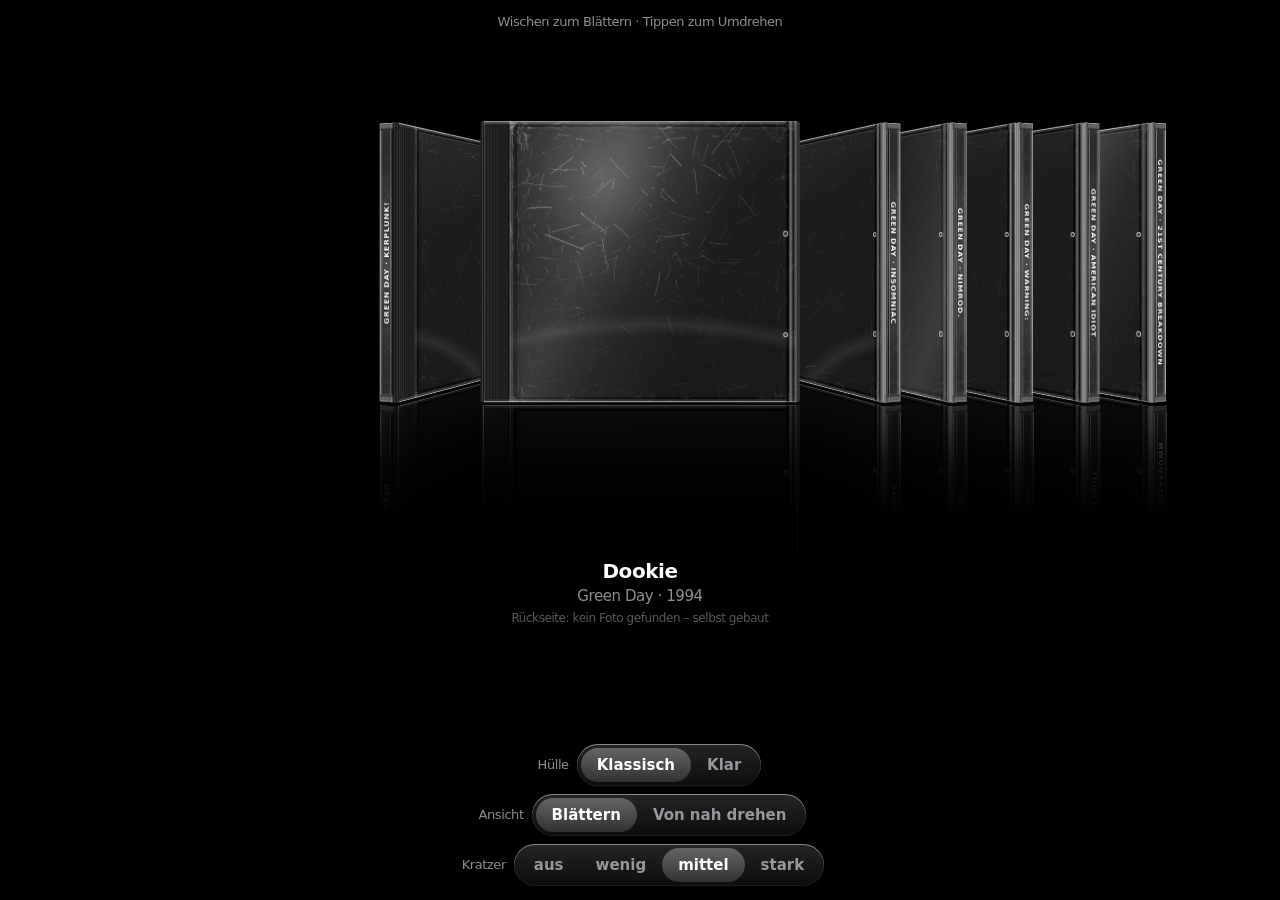
==== test/huelle.html @ dc13cc6c "Test: klare Hülle mit echter Einleger-Innenseite, Umschalter Klassisch/Klar" ====
<!doctype html>
<html lang="de">
<head>
<meta charset="utf-8">
<meta name="viewport" content="width=device-width, initial-scale=1, viewport-fit=cover">
<title>Test: CD-Hülle</title>
<!-- Test zum Ausprobieren: klassische Jewel Case möglichst nah am Original –
     geschlossener 3D-Körper (keine Lücken an den Kanten), Öffnungs-Schlitz, abgerundete Kanten, Scharnier,
     Halte-Nasen, matter geriffelter Rand, Mikrokratzer, Abrieb, Fingerabdruck, wandernder Lichtreflex,
     echte Rückseite mit Titelliste, Rücken aus dem linken Cover-Streifen, Spiegelung inkl. Rücken.
     Gehört nicht zur App, nur zum Anschauen auf dem iPhone. -->
<style>
  :root { color-scheme: dark; --safe-top: env(safe-area-inset-top, 0px); --safe-bottom: env(safe-area-inset-bottom, 0px); }
  * { box-sizing: border-box; -webkit-tap-highlight-color: transparent; }
  html, body { margin: 0; height: 100%; background: #000; color: #fff; overflow: hidden;
    font: 17px/1.3 -apple-system, BlinkMacSystemFont, "SF Pro Text", "Segoe UI", system-ui, sans-serif; letter-spacing: -0.43px; }
  .top { position: absolute; left: 0; right: 0; top: calc(var(--safe-top) + 14px); text-align: center; font-size: 13px; color: rgba(235,235,245,.6); }
  .stage { position: absolute; left: 0; right: 0; top: calc(var(--safe-top) + 50px); height: 56vh;
    perspective: 820px; perspective-origin: 50% 40%; touch-action: none; user-select: none; -webkit-user-select: none; overflow: hidden; }
  .item { position: absolute; left: 50%; top: 42%; width: 0; height: 0; transform-style: preserve-3d; }
  .info { position: absolute; left: 0; right: 0; top: calc(var(--safe-top) + 50px + 56vh + 4px); text-align: center; }
  .info b { display: block; font-size: 20px; font-weight: 600; letter-spacing: -.45px; }
  .info span { font-size: 15px; color: rgba(235,235,245,.6); }
  .info small { display: block; margin-top: 4px; font-size: 12px; color: rgba(235,235,245,.38); }
  .opts { position: absolute; left: 0; right: 0; bottom: calc(var(--safe-bottom) + 14px); display: flex; flex-direction: column; align-items: center; gap: 8px; }
  .row { display: flex; align-items: center; gap: 8px; }
  .row small { width: 50px; text-align: right; font-size: 13px; color: rgba(235,235,245,.6); }
  .seg { display: inline-flex; padding: 4px; border-radius: 999px; background: linear-gradient(180deg, rgba(255,255,255,.14), rgba(255,255,255,.05)); box-shadow: inset 0 1px .5px rgba(255,255,255,.42), inset 0 0 0 .5px rgba(255,255,255,.12); }
  .seg button { border: 0; background: none; color: rgba(235,235,245,.6); font: 600 15px -apple-system, system-ui, sans-serif; padding: 8px 16px; border-radius: 999px; }
  .seg button.on { background: linear-gradient(180deg, rgba(255,255,255,.3), rgba(255,255,255,.14)); color: #fff; }

  /* ============ Jewel Case – Maße wie im Original: 142 × 125 × 10,4 mm ============ */
  /* --b: Rundung der senkrechten Kanten, --e: Überlappung der Flächen (damit an den Kanten nichts durchscheint) */
  .jc { --s: 200px; --w: calc(var(--s) * 1.136); --t: calc(var(--s) * 0.083); --b: calc(var(--t) * 0.14); --e: .75px;
    position: absolute; width: var(--w); height: var(--s); left: calc(var(--w) / -2); top: calc(var(--s) / -2);
    transform-style: preserve-3d; transition: transform .7s cubic-bezier(.3,1.2,.4,1); }
  .item.flipped .jc { transform: rotateY(180deg) scale(1.3); }
  .stage.inspect .item.flipped .jc { transform: rotateY(180deg); }
  .face { position: absolute; top: 0; height: 100%; -webkit-backface-visibility: hidden; backface-visibility: hidden; }
  /* undurchsichtiger Kern in der Mitte: fängt jeden Blick durch Kanten ab */
  .core { position: absolute; left: 1px; top: 1px; width: calc(100% - 2px); height: calc(100% - 2px); background: #0a0a0b; }
  .front, .back { left: calc(var(--b) - var(--e)); width: calc(100% - 2 * var(--b) + 2 * var(--e)); }
  .front { transform: translateZ(calc(var(--t) / 2)); }
  .back { transform: rotateY(180deg) translateZ(calc(var(--t) / 2)); }
  /* gerundete Kanten als schmale Schrägflächen */
  .bev { width: calc(var(--b) * 1.4142 + 2 * var(--e)); }
  .bev.fl, .bev.bl { left: calc(var(--b) * -0.2071 - var(--e)); }
  .bev.fr, .bev.br { left: calc(100% - var(--b) * 1.2071 - var(--e)); }
  .bev.fl { transform: translateZ(calc((var(--t) - var(--b)) / 2)) rotateY(-45deg); background: linear-gradient(90deg, #19191b, #222225 55%, #1c1c1e); }
  .bev.bl { transform: translateZ(calc((var(--b) - var(--t)) / 2)) rotateY(-135deg);
    background: linear-gradient(90deg, rgba(255,255,255,.16), rgba(255,255,255,.32) 50%, rgba(255,255,255,.12)), #232327; }
  .bev.fr { transform: translateZ(calc((var(--t) - var(--b)) / 2)) rotateY(45deg);
    background: linear-gradient(90deg, rgba(255,255,255,.24), rgba(255,255,255,var(--bvr, .2)) 45%, rgba(255,255,255,.1)), #1d1d21; }
  .bev.br { transform: translateZ(calc((var(--b) - var(--t)) / 2)) rotateY(135deg);
    background: linear-gradient(90deg, rgba(255,255,255,.12), rgba(255,255,255,.32) 50%, rgba(255,255,255,.16)), #232327; }
  .side-l, .side-r { width: calc(var(--t) - 2 * var(--b) + 2 * var(--e)); }
  .side-l { left: calc((var(--t) - 2 * var(--b)) / -2 - var(--e)); transform: rotateY(-90deg); }
  .side-r { left: calc(100% - (var(--t) - 2 * var(--b)) / 2 - var(--e)); transform: rotateY(90deg); }
  .face.top-f, .face.bot-f { left: 0; width: 100%; height: var(--t);
    clip-path: polygon(var(--b) 0, calc(100% - var(--b)) 0, 100% var(--b), 100% calc(100% - var(--b)), calc(100% - var(--b)) 100%, var(--b) 100%, 0 calc(100% - var(--b)), 0 var(--b)); }
  .face.top-f { top: calc(var(--t) / -2); transform: rotateX(90deg); }
  .face.bot-f { top: calc(var(--s) - var(--t) / 2); transform: rotateX(-90deg); }
  /* Ober-/Unterkante (nach Foto): glatte klare Streifen von Deckel und Boden, dazwischen geriffelt,
     zwei rechteckige Aussparungen und der runde Scharnier-Zapfen an der Scharnier-Seite */
  .top-f, .bot-f { background: #1b1b1f; overflow: hidden; }
  .eb { position: absolute; left: 0; right: 0; height: 18%; background: linear-gradient(180deg, rgba(255,255,255,.45) 0 1px, rgba(255,255,255,.18) 1px, rgba(255,255,255,.1)), #2a2a2f; }
  .top-f .eb.k, .bot-f .eb.f { top: 0; }
  .top-f .eb.f, .bot-f .eb.k { bottom: 0; transform: scaleY(-1); }
  .ribz { position: absolute; left: 0; right: 0; top: 18%; bottom: 18%;
    background: repeating-linear-gradient(90deg, rgba(255,255,255,.24) 0 1px, rgba(255,255,255,.06) 1px 2px, rgba(0,0,0,0) 2px 3px), #222226; }
  .notch { position: absolute; top: 24%; height: 32%; background: repeating-linear-gradient(180deg, rgba(255,255,255,.3) 0 1px, rgba(0,0,0,.45) 1px 3px), #141417;
    box-shadow: inset 0 0 0 .5px rgba(255,255,255,.3); }
  .notch.n1 { left: 14%; width: 7%; } .notch.n2 { left: 73%; width: 6%; }
  .pivot { position: absolute; left: 3%; width: 9%; top: 18%; height: 64%; border-radius: 0 0 50% 50% / 0 0 100% 100%;
    background: repeating-linear-gradient(180deg, rgba(255,255,255,.26) 0 1px, rgba(0,0,0,.4) 1px 3px), #131316; }
  .bot-f .notch { top: auto; bottom: 24%; }
  .bot-f .pivot { top: auto; bottom: 18%; border-radius: 50% 50% 0 0 / 100% 100% 0 0; }

  /* ---------- Vorderseite: klarer Deckel über schwarzem Träger ---------- */
  .lid { position: absolute; inset: 0; overflow: hidden; border-radius: 1px; background: #0b0b0c; }
  .tray { position: absolute; inset: 0; background: radial-gradient(120% 90% at 30% 20%, #19191b, #0a0a0b 70%); }
  /* geriffelter schwarzer Rand am Scharnier: matt, spiegelt nicht, keine Kratzer */
  .ribs { position: absolute; left: .6%; top: 1.2%; bottom: 1.2%; width: 7.8%; border-radius: calc(var(--s) * .008);
    background: repeating-linear-gradient(90deg, rgba(255,255,255,.05) 0 1px, rgba(0,0,0,.12) 1px 2px, rgba(0,0,0,0) 2px 3px),
      linear-gradient(90deg, #232326, #1b1b1d 60%, #1f1f22);
    box-shadow: inset -1px 0 0 rgba(0,0,0,.65); }
  /* Booklet: Papier, nie ganz gerade eingelegt und nie ganz flach */
  .booklet { position: absolute; top: 2%; bottom: 2%; right: 3.6%; aspect-ratio: 1; background: #1c1c1e center/cover no-repeat;
    box-shadow: 0 0 0 .5px rgba(0,0,0,.7), 0 1px 3px rgba(0,0,0,.7);
    transform: translate(var(--ox, 0), var(--oy, 0)) rotate(var(--rot, 0deg)); }
  .booklet::after { content: ""; position: absolute; inset: 0;
    background: linear-gradient(165deg, rgba(255,255,255,.06), rgba(255,255,255,0) 35%, rgba(0,0,0,.05) 70%, rgba(0,0,0,.13)),
      linear-gradient(90deg, rgba(0,0,0,.22), rgba(0,0,0,0) 2.5%);
    box-shadow: inset 0 1px 0 rgba(255,255,255,.12); }
  /* Ränder des Deckels (nach Foto): dicke, klare Kante mit Glanz- und Brechungslinien */
  .rim-t, .rim-b { position: absolute; left: 0; right: 0; height: 2%; }
  .rim-t { top: 0; background: linear-gradient(180deg, rgba(255,255,255,.5) 0 1px, rgba(255,255,255,.14) 1px, rgba(255,255,255,.22) 40%, rgba(0,0,0,.6) 72%, rgba(255,255,255,.1) 86%, rgba(255,255,255,0)); }
  .rim-b { bottom: 0; background: linear-gradient(0deg, rgba(255,255,255,.5) 0 1px, rgba(255,255,255,.14) 1px, rgba(255,255,255,.22) 40%, rgba(0,0,0,.6) 72%, rgba(255,255,255,.1) 86%, rgba(255,255,255,0)); }
  .rim-l { position: absolute; left: 0; top: 0; bottom: 0; width: .6%; background: linear-gradient(90deg, rgba(255,255,255,.45), rgba(255,255,255,.1)); }
  /* rechte Deckelkante: Schatten neben dem Booklet, runder Glanz-Wulst, feine dunkle Linie, klarer Außenrand */
  .rim-r { position: absolute; right: 0; top: 0; bottom: 0; width: 3.6%;
    background: linear-gradient(90deg, rgba(0,0,0,var(--tdark, .85)) 0 22%, rgba(255,255,255,.08) 22%, rgba(255,255,255,var(--lip, .35)) 42%, rgba(255,255,255,.1) 60%,
      rgba(0,0,0,.75) 60% 70%, rgba(255,255,255,.12) 70%, rgba(255,255,255,.42) 100%), #121214; }
  /* Stufe im Deckel zwischen geriffeltem Rand und Booklet */
  .step { position: absolute; left: 8.4%; width: 1.1%; top: 0; bottom: 0;
    background: linear-gradient(90deg, rgba(255,255,255,.06), rgba(255,255,255,.32) 25%, rgba(0,0,0,.4) 45%, rgba(255,255,255,.24) 65%, rgba(255,255,255,.03)); }
  /* runde Halte-Nasen rechts am Booklet */
  .ring { position: absolute; right: 2.75%; width: 1.7%; aspect-ratio: 1; border-radius: 50%; margin-top: -.85%;
    border: 1.5px solid rgba(225,225,232,.8); background: rgba(255,255,255,.1); box-shadow: 0 0 2px rgba(0,0,0,.7), inset 0 0 1px rgba(0,0,0,.6); }
  .ring.a { top: 40%; } .ring.b { top: 76%; }
  .lid::after { content: ""; position: absolute; inset: 0; border-radius: inherit; box-shadow: inset 0 0 0 1px rgba(255,255,255,.3); pointer-events: none; }

  /* Glanzschicht des klaren Plastiks – nur über dem klaren Teil, nicht über dem matten Rand */
  .gloss { position: absolute; top: 0; bottom: 0; left: 8.4%; right: 0; overflow: hidden; pointer-events: none; }
  .gloss.bk { left: 0; right: 0; }
  .sheen { position: absolute; inset: 0;
    background: linear-gradient(112deg, rgba(255,255,255,0) 30%, rgba(255,255,255,.15) 43%, rgba(255,255,255,.055) 49%, rgba(255,255,255,0) 57%);
    background-size: 320% 100%; background-position: var(--sx, 50%) 0; }
  .uneven { position: absolute; inset: 0;
    background: radial-gradient(150% 70% at var(--ux, 50%) 118%, rgba(255,255,255,0) 60%, rgba(255,255,255,.075) 65%, rgba(255,255,255,0) 71%); }
  .scratch { position: absolute; inset: 0; background-size: 340px 340px; background-position: var(--tx, 0) var(--ty, 0); opacity: var(--sk, .9);
    -webkit-mask-image: radial-gradient(circle at var(--lx, 30%) var(--ly, 22%), #000 0%, rgba(0,0,0,.7) 26%, rgba(0,0,0,.2) 55%, rgba(0,0,0,.1) 100%);
    mask-image: radial-gradient(circle at var(--lx, 30%) var(--ly, 22%), #000 0%, rgba(0,0,0,.7) 26%, rgba(0,0,0,.2) 55%, rgba(0,0,0,.1) 100%); }
  .wear { position: absolute; inset: 0; background-size: 100% 100%; opacity: var(--sk, .9);
    -webkit-mask-image: radial-gradient(circle at var(--lx, 30%) var(--ly, 22%), #000 0%, rgba(0,0,0,.75) 30%, rgba(0,0,0,.32) 62%, rgba(0,0,0,.24) 100%);
    mask-image: radial-gradient(circle at var(--lx, 30%) var(--ly, 22%), #000 0%, rgba(0,0,0,.75) 30%, rgba(0,0,0,.32) 62%, rgba(0,0,0,.24) 100%); }
  .crack { position: absolute; inset: 0; width: 100%; height: 100%; opacity: min(1, calc(var(--sk, .9) + .3)); }
  .crack path { fill: none; stroke: rgba(255,255,255,.55); stroke-width: .8px; vector-effect: non-scaling-stroke; stroke-linejoin: round; stroke-linecap: round; }
  .spot { position: absolute; inset: 0;
    background: radial-gradient(circle at var(--lx, 30%) var(--ly, 22%), rgba(255,255,255,.2), rgba(255,255,255,.05) 22%, rgba(255,255,255,0) 42%); }

  /* ---------- Seiten: Deckelkante, Schlitz, klarer Boden mit dem Rücken des Einlegers ---------- */
  .side { overflow: hidden; background: #0d0d0e; }
  /* Rücken = linker (bzw. rechter) Streifen vom Cover, über die ganze Höhe */
  .side .inlay { position: absolute; top: 2.4%; bottom: 2.4%; display: flex; align-items: center; justify-content: center; overflow: hidden;
    background: var(--img) 0 50% / auto 100% no-repeat, #2c2c2e; }
  .side-l .inlay { left: 18%; right: 15%; }
  .side-r .inlay { left: 15%; right: 20%; background-position: 100% 50%; }
  /* klare Bodenplatte (hinten), von der Kante gesehen – hell, weil dickes Klarplastik */
  .side .plate { position: absolute; top: 0; bottom: 0; }
  .side-l .plate { left: 0; width: 18%; background: linear-gradient(90deg, rgba(255,255,255,.5) 0 1px, rgba(255,255,255,.16) 1px, rgba(255,255,255,.26) 55%, rgba(255,255,255,.08)), #26262b; }
  .side-r .plate { right: 0; width: 20%; background: linear-gradient(270deg, rgba(255,255,255,.5) 0 1px, rgba(255,255,255,.16) 1px, rgba(255,255,255,.26) 55%, rgba(255,255,255,.08)), #26262b; }
  /* klare Eck-Blöcke oben und unten */
  .side .cap { position: absolute; left: 0; right: 0; height: 2.4%;
    background: linear-gradient(180deg, rgba(255,255,255,.45) 0 1px, rgba(255,255,255,.14) 1px, rgba(255,255,255,.24) 60%, rgba(0,0,0,.5)), #2a2a2f; }
  .side .cap.t { top: 0; } .side .cap.b { bottom: 0; transform: scaleY(-1); }
  .spine { writing-mode: vertical-rl; transform: rotate(180deg); font-size: calc(var(--t) * .34); font-weight: 700; letter-spacing: .08em;
    color: #fff; text-shadow: 0 0 2px rgba(0,0,0,.95), 0 0 5px rgba(0,0,0,.6); white-space: nowrap; text-transform: uppercase; }
  .spine.r { transform: none; }
  .side .lidedge { position: absolute; top: 0; bottom: 0; }
  /* Scharnier-Seite: matt schwarz wie der geriffelte Rand */
  .side-l .lidedge { right: 0; width: 15%; background: repeating-linear-gradient(270deg, rgba(255,255,255,.04) 0 1px, rgba(0,0,0,0) 1px 3px), linear-gradient(270deg, #222225, #1a1a1c 60%, #1f1f21); }
  /* Öffnungs-Seite: klare Deckelkante */
  .side-r .lidedge { left: 0; width: 15%; background: linear-gradient(90deg, rgba(255,255,255,.5) 0 1px, rgba(255,255,255,.06) 1px, rgba(255,255,255,var(--lip, .3)) 40%, rgba(255,255,255,.05) 70%, rgba(0,0,0,.5)), #141417; }
  /* Schlitz zwischen Deckel und Boden – hier öffnet man die Hülle */
  .side .seam { position: absolute; top: 0; bottom: 0; width: 1.5px; background: #000; }
  .side-l .seam { right: 15%; box-shadow: -1px 0 0 rgba(255,255,255,.3), 1px 0 0 rgba(0,0,0,.4); }
  .side-r .seam { left: 15%; box-shadow: 1px 0 0 rgba(255,255,255,.38), -1px 0 0 rgba(255,255,255,.24); }
  /* klare Plastikwand: helle Brechungskanten, Licht wandert mit */
  .side .wall { position: absolute; top: 0; bottom: 0; left: 0; right: 0; pointer-events: none;
    background: linear-gradient(90deg, rgba(255,255,255,.16), rgba(255,255,255,0) 7%, rgba(255,255,255,0) 93%, rgba(255,255,255,.12)),
      linear-gradient(180deg, rgba(255,255,255,.1), rgba(255,255,255,0) 4%, rgba(255,255,255,0) 96%, rgba(255,255,255,.08)),
      linear-gradient(180deg, rgba(255,255,255,0) 15%, rgba(255,255,255,var(--sl, .06)) 50%, rgba(255,255,255,0) 85%);
    box-shadow: inset 0 0 0 .5px rgba(255,255,255,.18); }
  /* Kratzer auf dem Klarplastik der Seite (wie auf dem Foto) */
  .side .wall::after { content: ""; position: absolute; inset: 0; background: var(--tex) 0 0 / 150px 150px; opacity: calc(var(--sk, .9) * .5); }
  .side-l .wall { right: 15%; }

  /* ---------- Rückseite: Einleger mit Titelliste hinter dem klaren Boden ---------- */
  .back { overflow: hidden; border-radius: 1px; background: #0b0b0c; }
  /* Einleger: 138 × 118 mm im 142 × 125 mm großen Boden */
  .bk-inlay { position: absolute; left: 1.9%; right: 1.9%; top: 3%; bottom: 3%; overflow: hidden; color: #fff; letter-spacing: 0;
    background: linear-gradient(180deg, rgba(8,8,10,.6), rgba(8,8,10,.8)), var(--img) 35% 45% / 280% auto no-repeat, #1c1c1e;
    box-shadow: 0 0 0 .5px rgba(0,0,0,.7), 0 1px 3px rgba(0,0,0,.7); }
  /* echter Scan aus dem Cover Art Archive: Mitte = Rückseite, die Rücken werden abgeschnitten */
  .jc.has-scan .bk-inlay { background: var(--scan) 50% 50% / var(--bks, cover) no-repeat, #1c1c1e; }
  /* klarer Rahmen des Bodens (nach Foto): helle Außenkante, dunkle Brechungslinie, kleine Noppen */
  .bk-rim { position: absolute; pointer-events: none; }
  .bk-rim.t, .bk-rim.b { left: 0; right: 0; height: 3%; }
  .bk-rim.t { top: 0; background: linear-gradient(180deg, rgba(255,255,255,.5) 0 1px, rgba(255,255,255,.14) 1px, rgba(255,255,255,.22) 40%, rgba(0,0,0,.6) 72%, rgba(255,255,255,.1) 86%, rgba(255,255,255,0)); }
  .bk-rim.b { bottom: 0; background: linear-gradient(0deg, rgba(255,255,255,.5) 0 1px, rgba(255,255,255,.14) 1px, rgba(255,255,255,.22) 40%, rgba(0,0,0,.6) 72%, rgba(255,255,255,.1) 86%, rgba(255,255,255,0)); }
  .bk-rim.l, .bk-rim.r { top: 0; bottom: 0; width: 1.9%; }
  .bk-rim.l { left: 0; background: linear-gradient(90deg, rgba(255,255,255,.5) 0 1px, rgba(255,255,255,.14) 1px, rgba(255,255,255,.22) 40%, rgba(0,0,0,.6) 72%, rgba(255,255,255,.1) 86%, rgba(255,255,255,0)); }
  .bk-rim.r { right: 0; background: linear-gradient(270deg, rgba(255,255,255,.5) 0 1px, rgba(255,255,255,.14) 1px, rgba(255,255,255,.22) 40%, rgba(0,0,0,.6) 72%, rgba(255,255,255,.1) 86%, rgba(255,255,255,0)); }
  .bk-nub { position: absolute; top: .8%; width: 2.2%; height: 1.1%; border-radius: 1px; background: rgba(255,255,255,.22); box-shadow: inset 0 0 0 .5px rgba(255,255,255,.4); }
  .bk-nub.lo { top: auto; bottom: .8%; }
  .bk-dot { position: absolute; left: .5%; top: 47%; width: .9%; aspect-ratio: 1; border-radius: 50%; background: rgba(255,255,255,.35); }
  .bk-gen { position: absolute; inset: 0; display: flex; flex-direction: column; padding: 5.5% 6% 4%; }
  .jc.has-scan .bk-gen { visibility: hidden; background: rgba(8,8,10,.86); }
  .jc.has-scan.show-list .bk-gen { visibility: visible; }
  .bk-btns { position: absolute; right: 4%; bottom: 5%; display: flex; gap: calc(var(--s) * .025); }
  .bk-btn { width: calc(var(--s) * .1); height: calc(var(--s) * .1); border-radius: 50%; display: flex; align-items: center; justify-content: center; }
  .bk-btn svg { width: 46%; height: 46%; }
  .bk-btn.play { background: #fff; color: #000; box-shadow: 0 1px 4px rgba(0,0,0,.6); }
  .bk-btn.play svg { margin-left: 8%; }
  .bk-btn.list { background: rgba(28,28,30,.88); color: #fff; box-shadow: inset 0 0 0 .5px rgba(255,255,255,.35), 0 1px 4px rgba(0,0,0,.6); }
  .jc:not(.has-scan) .bk-btn.list { display: none; }
  .jc.show-list .bk-btn.list { background: #fff; color: #000; }
  .bk-head { display: flex; align-items: center; gap: 4%; }
  .bk-head div { flex: 1; min-width: 0; display: flex; flex-direction: column; }
  .bk-head small { font-size: calc(var(--s) * .032); font-weight: 600; letter-spacing: .22em; text-transform: uppercase; color: rgba(255,255,255,.7); }
  .bk-head b { font-size: calc(var(--s) * .062); font-weight: 700; line-height: 1.15; white-space: nowrap; overflow: hidden; text-overflow: ellipsis; }
  .bk-inlay ol { flex: 1; min-height: 0; margin: calc(var(--s) * .035) 0 0; padding: 0; list-style: none; overflow: hidden;
    --lh: calc(var(--s) * .56 / var(--rows)); font-size: min(calc(var(--s) * .043), calc(var(--lh) * .72)); line-height: var(--lh); color: rgba(255,255,255,.92); }
  .bk-inlay ol.two { columns: 2; column-gap: calc(var(--s) * .04); }
  .bk-inlay li { white-space: nowrap; overflow: hidden; text-overflow: ellipsis; break-inside: avoid; }
  .bk-inlay li b { display: inline-block; min-width: 1.7em; font-weight: 600; color: rgba(255,255,255,.55); font-variant-numeric: tabular-nums; }
  .bk-foot { display: flex; align-items: flex-end; gap: 5%; font-size: calc(var(--s) * .026); color: rgba(255,255,255,.5); }
  .barcode { display: block; width: calc(var(--s) * .17); height: calc(var(--s) * .075); border: calc(var(--s) * .008) solid #fff;
    background: repeating-linear-gradient(90deg, #111 0 1px, #fff 1px 2px, #111 2px 4px, #fff 4px 5px, #111 5px 6px, #fff 6px 8px, #111 8px 9px, #fff 9px 11px); }
  /* Rücken aus dem Scan: rechter Streifen = Scharnier-Seite, linker Streifen = Öffnungs-Seite */
  .jc.has-spine .side .inlay { top: 2.4%; bottom: 2.4%; background: var(--scan) 100% 50% / var(--spw) 100% no-repeat, #2c2c2e; }
  .jc.has-spine .side-r .inlay { background-position: 0 50%; }
  .jc.has-spine .spine { display: none; }

  /* ---------- Klare Hülle (Clear Tray): der Träger ist durchsichtig, darunter liegt die bedruckte Innenseite des Einlegers ---------- */
  .stage.clear { --tdark: .3; }
  /* ohne Foto der Innenseite: eine Textur aus dem Cover (stark vergrößerter Ausschnitt) */
  .stage.clear .tray { background: linear-gradient(rgba(0,0,0,.2), rgba(0,0,0,.2)), var(--img) 0% 55% / 520% auto no-repeat, #1c1c1e; }
  /* mit Foto („Tray“ im Cover Art Archive): Einleger 118 mm hoch, mittig unter dem Träger */
  .stage.clear .jc.has-tray .tray { background: linear-gradient(rgba(0,0,0,.12), rgba(0,0,0,.12)), var(--tray) 50% 50% / var(--trs) no-repeat, #0b0b0c; }
  /* Scharnier-Teil: klares, geriffeltes Plastik statt schwarz */
  .stage.clear .ribs { background: repeating-linear-gradient(90deg, rgba(255,255,255,.2) 0 1px, rgba(255,255,255,.04) 1px 2px, rgba(0,0,0,.14) 2px 3px);
    box-shadow: inset 0 0 0 1px rgba(255,255,255,.16), inset -1px 0 0 rgba(255,255,255,.28); }
  .stage.clear .gloss:not(.bk) { left: 0; }
  .stage.clear .bev.fl { background: linear-gradient(90deg, rgba(255,255,255,.12), rgba(255,255,255,.3) 55%, rgba(255,255,255,.2)), #232327; }
  .stage.clear .side-l .lidedge { background: linear-gradient(270deg, rgba(255,255,255,.5) 0 1px, rgba(255,255,255,.08) 1px, rgba(255,255,255,var(--lip, .3)) 40%, rgba(255,255,255,.06) 70%, rgba(0,0,0,.4)), #1a1a1e; }
  .stage.clear .side-l .wall { right: 0; }
  .stage.clear .ribz { background: repeating-linear-gradient(90deg, rgba(255,255,255,.3) 0 1px, rgba(255,255,255,.1) 1px 2px, rgba(0,0,0,0) 2px 3px), #34343a; }

  /* ---------- Spiegelung auf dem Boden: die ganze Hülle (mit Rücken) gespiegelt ---------- */
  .mirror { position: absolute; left: 0; top: 0; width: 100%; height: 100%; transform-style: preserve-3d; pointer-events: none;
    transform-origin: 50% 100%; transform: translateY(3px) scaleY(-1); }
  .mirror .face::after, .mirror .core::after { content: ""; position: absolute; inset: 0;
    background: linear-gradient(to top, rgba(0,0,0,.56), rgba(0,0,0,.88) 22%, #000 40%); }
  .stage.inspect .mirror { display: none; }
</style>
</head>
<body>
<div class="top" id="hint">Wischen zum Blättern · Tippen zum Umdrehen</div>
<div class="stage" id="stage"></div>
<div class="info"><b id="t"></b><span id="u"></span><small id="src"></small></div>
<div class="opts">
  <div class="row"><small>Hülle</small>
    <div class="seg" id="case"><button data-v="classic" class="on">Klassisch</button><button data-v="clear">Klar</button></div>
  </div>
  <div class="row"><small>Ansicht</small>
    <div class="seg" id="mode"><button data-v="flow" class="on">Blättern</button><button data-v="inspect">Von nah drehen</button></div>
  </div>
  <div class="row"><small>Kratzer</small>
    <div class="seg" id="sk"><button data-v="0">aus</button><button data-v=".55">wenig</button><button data-v=".9" class="on">mittel</button><button data-v="1.35">stark</button></div>
  </div>
</div>
<script>
// Test-Alben (Green Day) – Cover vom Cover Art Archive
const ALBUMS = [
  ['Kerplunk!', '1991', 'a0603694-2422-3a40-b946-d0bcea5e8254'],
  ['Dookie', '1994', '314cffd4-daa5-3337-85e5-e54165a96113'],
  ['Insomniac', '1995', '061f572e-7660-3c6b-b4cd-cf66d46da93c'],
  ['nimrod.', '1997', '4f1d08f2-d4bd-3ef2-ba72-eb348ae4c332'],
  ['Warning:', '2000', 'c1604b20-37b8-3fc7-8726-73f41090b8e2'],
  ['American Idiot', '2004', 'de9bf827-a9b0-348b-a7c9-556c03c3fb07'],
  ['21st Century Breakdown', '2009', '37608ff2-3168-3e7c-a77e-04a4b7300c1b'],
  ['Revolution Radio', '2016', '6721d62d-8d2d-4747-8548-308ecc4b914b'],
  ['Saviors', '2024', 'c1417e42-7eac-4817-bb1e-dba7a7ba044e'],
];
const TRACKS = ['Burnout', 'Having a Blast', 'Chump', 'Longview', 'Welcome to Paradise', 'Pulling Teeth', 'Basket Case', 'She', 'Sassafras Roots', 'When I Come Around', 'Coming Clean', 'Emenius Sleepus', 'In the End', 'F.O.D.'];
const cover = (a, px) => `https://coverartarchive.org/release-group/${a[2]}/front-${px}`;
const PLAY = '<svg viewBox="0 0 24 24"><path d="M7 4v16l13 -8z" fill="currentColor"/></svg>';
const LIST = '<svg viewBox="0 0 24 24" fill="none" stroke="currentColor" stroke-width="2.2" stroke-linecap="round"><path d="M9 6h11M9 12h11M9 18h11M4.5 6h.01M4.5 12h.01M4.5 18h.01"/></svg>';

// Zufall mit festem Startwert: jede Hülle hat immer dieselben kleinen Macken
function rng(seed) {
  return () => {
    seed = (seed + 0x6D2B79F5) | 0;
    let t = Math.imul(seed ^ (seed >>> 15), 1 | seed);
    t = (t + Math.imul(t ^ (t >>> 7), 61 | t)) ^ t;
    return ((t ^ (t >>> 14)) >>> 0) / 4294967296;
  };
}

// ---------- Mikrokratzer (Haarlinien, Putz-Kringel, Staub) – einmal erzeugen ----------
function scratchTexture() {
  const S = 680, c = document.createElement('canvas');
  c.width = c.height = S;
  const g = c.getContext('2d'), r = rng(5);
  g.lineCap = 'round';
  for (let i = 0; i < 420; i++) {
    const x = r() * S, y = r() * S, len = 6 + r() * r() * 90, a = r() * Math.PI;
    g.strokeStyle = `rgba(255,255,255,${0.14 + r() * 0.4})`;
    g.lineWidth = r() < 0.8 ? 1.2 : 2;
    g.beginPath(); g.moveTo(x, y);
    g.quadraticCurveTo(x + Math.cos(a) * len / 2 + (r() - 0.5) * 6, y + Math.sin(a) * len / 2 + (r() - 0.5) * 6, x + Math.cos(a) * len, y + Math.sin(a) * len);
    g.stroke();
  }
  for (let k = 0; k < 2; k++) {
    const cx = r() * S, cy = r() * S;
    for (let i = 0; i < 80; i++) {
      const rad = 40 + r() * S * 0.6, a0 = r() * Math.PI * 2;
      g.strokeStyle = `rgba(255,255,255,${0.06 + r() * 0.16})`;
      g.lineWidth = 1.1;
      g.beginPath(); g.arc(cx, cy, rad, a0, a0 + 0.08 + r() * 0.45); g.stroke();
    }
  }
  for (let i = 0; i < 220; i++) {
    g.fillStyle = `rgba(255,255,255,${0.1 + r() * 0.45})`;
    g.beginPath(); g.arc(r() * S, r() * S, r() < 0.9 ? 1 : 1.8, 0, Math.PI * 2); g.fill();
  }
  return c.toDataURL('image/png');
}

// ---------- Gebrauchsspuren: Abrieb an Kanten und Ecken, Fingerabdruck, Staub ----------
function wearTexture(seed) {
  const W = 640, H = 584, c = document.createElement('canvas');
  c.width = W; c.height = H;
  const g = c.getContext('2d'), r = rng(seed);
  g.lineCap = 'round';
  const line = (x, y, a, len, alpha, lw) => {
    g.strokeStyle = `rgba(255,255,255,${alpha})`; g.lineWidth = lw;
    g.beginPath(); g.moveTo(x, y); g.lineTo(x + Math.cos(a) * len, y + Math.sin(a) * len); g.stroke();
  };
  for (let i = 0; i < 320; i++) { // Abrieb an den Kanten (da reibt die Hülle im Regal)
    const side = Math.floor(r() * 4), along = r(), inset = Math.pow(r(), 2.5) * 0.08, wob = (r() - 0.5) * 0.5;
    const len = 4 + r() * r() * 46, alpha = 0.1 + r() * 0.35, lw = 1.2 + r() * 1.2;
    if (side === 0) line(along * W, inset * H, wob, len, alpha, lw);
    else if (side === 1) line(along * W, H - inset * H, wob, len, alpha, lw);
    else if (side === 2) line(inset * W, along * H, Math.PI / 2 + wob, len, alpha, lw);
    else line(W - inset * W, along * H, Math.PI / 2 + wob, len, alpha, lw);
  }
  for (const [cx, cy] of [[0, 0], [W, 0], [0, H], [W, H]]) { // abgestoßene Ecken
    for (let i = 0; i < 45; i++) {
      const dist = Math.pow(r(), 1.6) * 0.09 * W, a = r() * Math.PI * 2;
      const x = cx + (cx ? -1 : 1) * Math.abs(Math.cos(a)) * dist, y = cy + (cy ? -1 : 1) * Math.abs(Math.sin(a)) * dist;
      line(x, y, r() * Math.PI, 2 + r() * 12, 0.15 + r() * 0.4, 1 + r() * 1.4);
    }
  }
  const fx = W * (0.55 + r() * 0.3), fy = H * (0.55 + r() * 0.3); // Fingerabdruck
  g.save(); g.translate(fx, fy); g.rotate(r() * Math.PI);
  const sm = g.createRadialGradient(0, 0, 0, 0, 0, 70);
  sm.addColorStop(0, 'rgba(255,255,255,.07)'); sm.addColorStop(1, 'rgba(255,255,255,0)');
  g.fillStyle = sm; g.beginPath(); g.ellipse(0, 0, 70, 56, 0, 0, Math.PI * 2); g.fill();
  g.lineWidth = 1.3;
  for (let k = 5; k < 50; k += 3.2) {
    for (let a = 0; a < Math.PI * 2; a += 0.5 + r() * 0.5) {
      g.strokeStyle = `rgba(255,255,255,${0.05 + r() * 0.07})`;
      g.beginPath(); g.ellipse(0, 0, k * 1.25, k, 0, a, a + 0.25 + r() * 0.5); g.stroke();
    }
  }
  g.restore();
  for (let i = 0; i < 70; i++) { // Staubkörnchen
    g.fillStyle = `rgba(255,255,255,${0.15 + r() * 0.5})`;
    g.beginPath(); g.arc(r() * W, r() * H, r() < 0.85 ? 1 : 2, 0, Math.PI * 2); g.fill();
  }
  return c.toDataURL('image/png');
}
const TEX = scratchTexture();
document.documentElement.style.setProperty('--tex', `url(${TEX})`);
const WEAR = [11, 23, 37].map(wearTexture);
// feiner Haarriss am Scharnier (klassischer Jewel-Case-Schaden) – nur bei manchen Hüllen
const CRACK = `<svg class="crack" viewBox="0 0 100 100" preserveAspectRatio="none" aria-hidden="true">
  <path d="M0.2 1.2 L1.74 4.6 L1.3 6.4 L3.7 10.8 L3.26 12.6"/><path d="M1.74 4.6 L4.78 5.6"/></svg>`;

// Glanzschicht: Licht, Kratzer, Abrieb
function gloss(seed, cls, crack) {
  return `<div class="gloss ${cls}">
    <div class="sheen"></div><div class="uneven"></div>
    <div class="scratch" style="background-image:url(${TEX});--tx:${(seed * 137) % 340}px;--ty:${(seed * 211) % 340}px"></div>
    <div class="wear" style="background-image:url(${WEAR[seed % 3]})"></div>
    ${crack ? CRACK : ''}<div class="spot"></div>
  </div>`;
}

// Vorderseite. full=false: vereinfacht für die Spiegelung
function frontHtml(a, i, full) {
  const r = rng(i * 7 + 3);
  const rot = ((r() - 0.5) * 0.7).toFixed(2), ox = ((r() - 0.5) * 1.2).toFixed(2), oy = ((r() - 0.5) * 1.2).toFixed(2);
  return `<div class="face front"><div class="lid">
    <div class="tray"></div><div class="rim-t"></div><div class="rim-b"></div><div class="rim-l"></div><div class="rim-r"></div>
    <div class="ribs"></div><div class="step"></div>
    <div class="booklet" style="background-image:url('${cover(a, 500)}');--rot:${rot}deg;--ox:${ox}px;--oy:${oy}px"></div>
    <div class="ring a"></div><div class="ring b"></div>
    ${full ? gloss(i, '', i % 4 === 2) : ''}
  </div></div>`;
}
function sideHtml(a, which, full) {
  return `<div class="face side side-${which}">
    <div class="inlay"><span class="spine${which === 'r' ? ' r' : ''}">Green Day · ${a[0]}</span></div>
    <div class="plate"></div><div class="lidedge"></div><div class="seam"></div><div class="cap t"></div><div class="cap b"></div>
    ${full ? '<div class="wall"></div>' : ''}
  </div>`;
}
function backHtml(a, i, full) {
  const n = TRACKS.length, cols = n > 9 ? 2 : 1, rows = Math.ceil(n / cols);
  return `<div class="face back">
    <div class="bk-inlay">${full ? `<div class="bk-gen">
      <div class="bk-head"><div><small>Green Day</small><b>${a[0]}</b></div></div>
      <ol class="${cols === 2 ? 'two' : ''}" style="--rows:${rows}">${TRACKS.map((t, k) => `<li><b>${k + 1}</b>${t}</li>`).join('')}</ol>
      <div class="bk-foot"><i class="barcode"></i><span>℗ ${a[1]} Green Day</span></div></div>` : ''}
    </div>
    ${full ? BK_RIM + gloss(i + 5, 'bk', false) + `<div class="bk-btns"><span class="bk-btn list" data-btn="list">${LIST}</span><span class="bk-btn play" data-btn="play">${PLAY}</span></div>` : ''}
  </div>`;
}
const BK_RIM = '<div class="bk-rim t"></div><div class="bk-rim b"></div><div class="bk-rim l"></div><div class="bk-rim r"></div><div class="bk-dot"></div>'
  + [12, 30, 52, 70, 88].map((x) => `<i class="bk-nub" style="left:${x}%"></i><i class="bk-nub lo" style="left:${x}%"></i>`).join('');
const EDGE = '<i class="eb k"></i><i class="ribz"></i><i class="eb f"></i><i class="notch n1"></i><i class="notch n2"></i><i class="pivot"></i>';
const BEVELS = '<div class="face bev fl"></div><div class="face bev fr"></div><div class="face bev bl"></div><div class="face bev br"></div>';

const stage = document.getElementById('stage');
stage.innerHTML = ALBUMS.map((a, i) => `<div class="item" data-i="${i}">
  <div class="jc" style="--img:url('${cover(a, 250)}')">
    <div class="core"></div>
    ${frontHtml(a, i, true)}${BEVELS}${sideHtml(a, 'l', true)}${sideHtml(a, 'r', true)}
    <div class="face top-f">${EDGE}</div><div class="face bot-f">${EDGE}</div>
    ${backHtml(a, i, true)}
    <div class="mirror"><div class="core"></div>${frontHtml(a, i, false)}${BEVELS}${sideHtml(a, 'l', false)}${sideHtml(a, 'r', false)}${backHtml(a, i, false)}</div>
  </div>
</div>`).join('');
const els = [...stage.querySelectorAll('.item')];

let pos = 1, target = 1, raf = 0, shown = -1, flipped = -1;
let mode = 'flow', rx = 4, ry = -32;
const clampI = (v) => Math.max(0, Math.min(ALBUMS.length - 1, v));
const size = () => (mode === 'inspect'
  ? Math.round(Math.min(stage.clientWidth * 0.66, stage.clientHeight * 0.62, 380))
  : Math.round(Math.min(stage.clientWidth * 0.44, stage.clientHeight * 0.55, 280)));

// Licht: k = wie weit die Hülle seitlich gedreht ist (0 = gerade von vorn)
function light(el, k, tilt) {
  const ak = Math.abs(k);
  el.style.setProperty('--lx', `${(32 - k * 70).toFixed(1)}%`);
  el.style.setProperty('--ly', `${(20 + Math.min(ak, 2) * 8 - tilt * 1.6).toFixed(1)}%`);
  el.style.setProperty('--sx', `${(50 + k * 55).toFixed(1)}%`);
  el.style.setProperty('--ux', `${(50 + k * 95).toFixed(1)}%`);
  el.style.setProperty('--bvr', (0.12 + 0.42 * Math.max(0, Math.min(1, k))).toFixed(3));
  el.style.setProperty('--sl', (0.03 + 0.12 * Math.min(1, ak)).toFixed(3));
  el.style.setProperty('--lip', (0.2 + 0.3 * (0.5 + 0.5 * Math.sin(k * 2.2 + 0.6))).toFixed(3)); // Glanz auf den runden Deckelkanten
}

function layout() {
  const s = size(), w = s * 1.136;
  const cur = clampI(Math.round(pos));
  els.forEach((el, i) => {
    const d = i - pos, ad = Math.abs(d);
    if (mode === 'inspect') {
      if (i !== cur) { el.style.display = 'none'; return; }
      el.style.display = '';
      el.firstElementChild.style.setProperty('--s', `${s}px`);
      el.style.transform = `translate3d(0,0,${(s * 0.1).toFixed(1)}px) rotateX(${rx.toFixed(2)}deg) rotateY(${ry.toFixed(2)}deg)`;
      el.style.zIndex = '1000';
      light(el, -ry / 70, rx);
      return;
    }
    if (ad > 5) { el.style.display = 'none'; return; }
    el.style.display = '';
    el.firstElementChild.style.setProperty('--s', `${s}px`);
    // weich hinaus- und hereindrehen (wie beim iPod): Drehung, Versatz und Tiefe folgen derselben sanften Kurve,
    // seitlich liegen die Hüllen weiter auseinander, damit nichts ruckartig springt
    const e = Math.sin(Math.min(1, ad) * Math.PI / 2), sg = Math.sign(d);
    const x = sg * (e * 0.4 + ad * 0.21) * w;
    const z = -e * 0.5 * s;
    el.style.transform = `translate3d(${x.toFixed(1)}px,0,${z.toFixed(1)}px) rotateY(${(-sg * e * 68).toFixed(2)}deg)`;
    el.style.zIndex = String(1000 - Math.round(ad * 100));
    light(el, d, 0);
  });
  if (cur !== shown) {
    shown = cur;
    document.getElementById('t').textContent = ALBUMS[cur][0];
    document.getElementById('u').textContent = `Green Day · ${ALBUMS[cur][1]}`;
    showSrc();
    if (flipped >= 0 && flipped !== cur) { els[flipped].classList.remove('flipped'); flipped = -1; }
  }
}
function animate() {
  cancelAnimationFrame(raf);
  const step = () => {
    const diff = target - pos;
    if (Math.abs(diff) < 0.002) { pos = target; layout(); return; }
    pos += diff * 0.14; layout(); raf = requestAnimationFrame(step);
  };
  raf = requestAnimationFrame(step);
}
function toggleFlip(i) {
  if (flipped >= 0) els[flipped].firstElementChild.classList.remove('show-list');
  if (flipped === i) { els[i].classList.remove('flipped'); flipped = -1; return; }
  if (flipped >= 0) els[flipped].classList.remove('flipped');
  els[i].classList.add('flipped'); flipped = i;
  const jc = els[i].firstElementChild; // umgedreht: Scan in voller Auflösung, damit die Schrift scharf ist
  if (jc.dataset.big && !jc.dataset.bigOk) { // erst fertig laden, dann einwechseln – so wird die Rückseite nie kurz dunkel
    const im = new Image();
    im.onload = () => { jc.dataset.bigOk = '1'; jc.style.setProperty('--scan', `url("${jc.dataset.big}")`); };
    im.src = jc.dataset.big;
  }
}
function pressButton(btn) {
  const jc = btn.closest('.jc');
  if (btn.dataset.btn === 'list') { jc.classList.toggle('show-list'); return; }
  const h = document.getElementById('hint'), old = h.textContent;
  h.textContent = '▶ In der App startet hier das Album bei Spotify';
  setTimeout(() => { h.textContent = old; }, 1800);
}

let drag = null;
stage.addEventListener('pointerdown', (e) => {
  cancelAnimationFrame(raf);
  drag = { x: e.clientX, y: e.clientY, pos, rx, ry, lastX: e.clientX, lastT: performance.now(), vel: 0, moved: false, item: e.target.closest('.item'), btn: e.target.closest('[data-btn]') };
  try { stage.setPointerCapture(e.pointerId); } catch {}
});
stage.addEventListener('pointermove', (e) => {
  if (!drag) return;
  const dx = e.clientX - drag.x, dy = e.clientY - drag.y;
  if (Math.abs(dx) > 6 || Math.abs(dy) > 6) drag.moved = true;
  if (mode === 'inspect') { // Hülle frei drehen, um Kanten, Schlitz und Kratzer anzuschauen
    ry = Math.max(-85, Math.min(85, drag.ry + dx * 0.45));
    rx = Math.max(-16, Math.min(16, drag.rx - dy * 0.3));
    layout();
    return;
  }
  const s = size() * 0.3;
  pos = Math.max(-0.4, Math.min(ALBUMS.length - 0.6, drag.pos - dx / s));
  const now = performance.now(), dt = Math.max(1, now - drag.lastT);
  drag.vel = drag.vel * 0.6 + (-(e.clientX - drag.lastX) / s / dt * 1000) * 0.4;
  drag.lastX = e.clientX; drag.lastT = now;
  layout();
});
const end = () => {
  if (!drag) return;
  const d = drag; drag = null;
  if (!d.moved && d.btn && d.btn.closest('.item.flipped')) { pressButton(d.btn); return; }
  if (mode === 'inspect') { if (!d.moved) toggleFlip(clampI(Math.round(pos))); return; }
  if (!d.moved) {
    const i = d.item ? Number(d.item.dataset.i) : Math.round(pos);
    if (i === Math.round(target) && Math.abs(pos - i) < 0.3) toggleFlip(i);
    else { target = i; animate(); }
    return;
  }
  target = clampI(Math.round(pos + Math.max(-6, Math.min(6, d.vel * 0.22))));
  animate();
};
stage.addEventListener('pointerup', end);
stage.addEventListener('pointercancel', end);
window.addEventListener('resize', layout);

function seg(id, fn) {
  document.getElementById(id).addEventListener('click', (e) => {
    const b = e.target.closest('button'); if (!b) return;
    document.querySelectorAll(`#${id} button`).forEach((x) => x.classList.toggle('on', x === b));
    fn(b.dataset.v);
  });
}
// ================= Echte Rückseiten und Rücken aus dem Cover Art Archive =================
// MusicBrainz kennt alle Ausgaben eines Albums; für CD-Ausgaben mit Rückseiten-Foto schauen wir im Cover Art Archive
// nach einem Bild vom Typ „Back“ (am liebsten „Back + Spine“ = Einleger mit beiden Rücken).
const SCAN = {}; // Index → Ergebnis (null = keins gefunden)
const sleep = (ms) => new Promise((r) => setTimeout(r, ms));
const https = (u) => String(u || '').replace(/^http:/, 'https:');
let mbNext = 0;
async function mbGet(path, tries = 4) { // MusicBrainz erlaubt 1 Anfrage pro Sekunde; bei „überlastet“ (503) nochmal
  const wait = Math.max(0, mbNext - Date.now());
  mbNext = Date.now() + wait + 1100;
  await sleep(wait);
  const r = await fetch(`https://musicbrainz.org/ws/2/${path}`, { headers: { Accept: 'application/json' } });
  if ((r.status === 503 || r.status === 429) && tries > 1) { mbNext += 1500; return mbGet(path, tries - 1); }
  if (!r.ok) throw new Error(`MusicBrainz ${r.status}`);
  return r.json();
}
const COUNTRY = ['DE', 'XE', 'AT', 'CH', 'EU', 'GB', 'US'];
const rank = (r) => { const k = COUNTRY.indexOf(r.country); return k < 0 ? 99 : k; };
async function findScan(rgid) {
  const key = `regal-scan-v4:${rgid}`;
  try { const c = localStorage.getItem(key); if (c) return JSON.parse(c); } catch {}
  const d = await mbGet(`release?release-group=${rgid}&fmt=json&limit=100&inc=media`);
  const hasBack = (r) => (r['cover-art-archive']?.back ? 0 : 1);
  const cds = (d.releases || []).filter((r) => r['cover-art-archive']?.artwork
    && (r.media || []).some((m) => /CD$/.test(m.format || '')))
    .sort((a, b) => hasBack(a) - hasBack(b) || rank(a) - rank(b));
  // Bilderlisten der besten Kandidaten gleichzeitig holen (das Cover Art Archive hat kein 1-pro-Sekunde-Limit)
  const cand = cds.slice(0, 8);
  const lists = await Promise.all(cand.map((r) => fetch(`https://coverartarchive.org/release/${r.id}`)
    .then((x) => x.json()).catch(() => null)));
  let best = null;
  cand.forEach((r, k) => { // bei Gleichstand gewinnt die Ausgabe weiter vorne (DE vor EU vor GB vor US …)
    for (const im of lists[k]?.images || []) {
      if (!im.types.includes('Back')) continue;
      const score = (im.types.includes('Spine') ? 2 : 0) + (im.approved ? 1 : 0);
      if (!best || score > best.score) {
        best = { score, k, spineTag: im.types.includes('Spine'), country: r.country || '', date: r.date || '',
          small: https(im.thumbnails?.['500'] || im.thumbnails?.large || im.image),
          big: im.thumbnails?.['1200'] ? https(im.thumbnails['1200']) : '' }; // nie die (oft riesige) Originaldatei
      }
    }
  });
  // Innenseite des Einlegers (sieht man bei klaren Hüllen) – am liebsten von derselben Ausgabe wie die Rückseite
  // reine Innenseiten-Fotos zuerst (manche Fotos sind als „Back + Tray“ markiert und zeigen eigentlich die Rückseite)
  const pure = (k) => (lists[k]?.images || []).find((im) => im.types.includes('Tray') && !im.types.includes('Back'));
  const anyTray = (k) => (lists[k]?.images || []).find((im) => im.types.includes('Tray'));
  let tray = (best && pure(best.k)) || null;
  for (let k = 0; k < cand.length && !tray; k++) tray = pure(k);
  for (let k = 0; k < cand.length && !tray; k++) tray = anyTray(k);
  const ratioOf = async (url) => { const img = new Image(); img.src = url; await img.decode(); return img.naturalWidth / img.naturalHeight; };
  if (best) best.ratio = await ratioOf(best.small); // mit Rücken ≈ 151:118, nur Rückseite ≈ 138:118
  if (tray) {
    const url = https(tray.thumbnails?.['500'] || tray.thumbnails?.large || tray.image);
    try { best = { ...(best || {}), tray: url, trayRatio: await ratioOf(url) }; } catch {}
  }
  try { localStorage.setItem(key, JSON.stringify(best)); } catch {}
  return best;
}
function applyScan(i, sc) {
  const jc = els[i].firstElementChild;
  if (sc.tray) { // Einleger-Innenseite: 118 mm hoch, Breite aus dem Seitenverhältnis, Hülle 142 × 125 mm
    jc.style.setProperty('--tray', `url("${sc.tray}")`);
    jc.style.setProperty('--trs', `${((118 * sc.trayRatio) / 142 * 100).toFixed(1)}% 94.4%`);
    jc.classList.add('has-tray');
  }
  if (!sc.small) return;
  const hasSpine = sc.ratio > 1.22;
  const total = 118 * sc.ratio; // Breite in mm, wenn die Höhe 118 mm ist
  const sp = hasSpine ? Math.min(0.065, Math.max(0.03, (total - 138) / 2 / total)) : 0;
  jc.style.setProperty('--scan', `url("${sc.small}")`);
  // mit Rücken: Mitte passgenau herausschneiden; nur Rückseite: füllend zuschneiden statt verzerren
  jc.style.setProperty('--bks', hasSpine ? `${(100 / (1 - 2 * sp)).toFixed(2)}% 100%` : 'cover');
  if (hasSpine) jc.style.setProperty('--spw', `${(100 / sp).toFixed(1)}%`);
  if (sc.big) jc.dataset.big = sc.big;
  jc.classList.add('has-scan');
  jc.classList.toggle('has-spine', hasSpine);
}
function showSrc() {
  const cur = clampI(Math.round(pos)), sc = SCAN[cur];
  const el = document.getElementById('src');
  const inner = stage.classList.contains('clear') ? ` · Innenseite: ${sc?.tray ? 'echt' : 'Cover-Textur'}` : '';
  if (sc === undefined) el.textContent = 'Rückseite: wird gesucht …';
  else if (!sc?.small) el.textContent = `Rückseite: kein Foto gefunden – selbst gebaut${inner}`;
  else {
    const where = [sc.country, (sc.date || '').slice(0, 4)].filter(Boolean).join(' ');
    el.textContent = `Rückseite: echtes Foto${where ? ` (CD ${where})` : ''} · Rücken: ${sc.ratio > 1.22 ? 'echt' : 'Cover-Streifen'}${inner}`;
  }
}
function loadScans() { // alle gleichzeitig starten; die MusicBrainz-Warteschlange hält trotzdem 1 Anfrage/Sekunde ein
  const order = ALBUMS.map((_, i) => i).sort((a, b) => Math.abs(a - pos) - Math.abs(b - pos));
  for (const i of order) {
    findScan(ALBUMS[i][2]).catch(() => null).then((sc) => {
      SCAN[i] = sc;
      if (sc) applyScan(i, sc);
      showSrc();
    });
  }
}

seg('sk', (v) => document.documentElement.style.setProperty('--sk', v));
// Klassisch (schwarzer Träger) oder Klar (durchsichtiger Träger) – Auswahl wird gemerkt
function setCase(v) {
  stage.classList.toggle('clear', v === 'clear');
  document.querySelectorAll('#case button').forEach((x) => x.classList.toggle('on', x.dataset.v === v));
  try { localStorage.setItem('regal-case', v); } catch {}
  showSrc();
}
seg('case', setCase);
try { if (localStorage.getItem('regal-case') === 'clear') setCase('clear'); } catch {}
seg('mode', (v) => {
  cancelAnimationFrame(raf);
  mode = v;
  pos = target = clampI(Math.round(pos));
  rx = 4; ry = -32;
  stage.classList.toggle('inspect', v === 'inspect');
  document.getElementById('hint').textContent = v === 'inspect' ? 'Ziehen zum Drehen · Tippen zum Umdrehen' : 'Wischen zum Blättern · Tippen zum Umdrehen';
  layout();
});
layout();
loadScans();
</script>
</body>
</html>
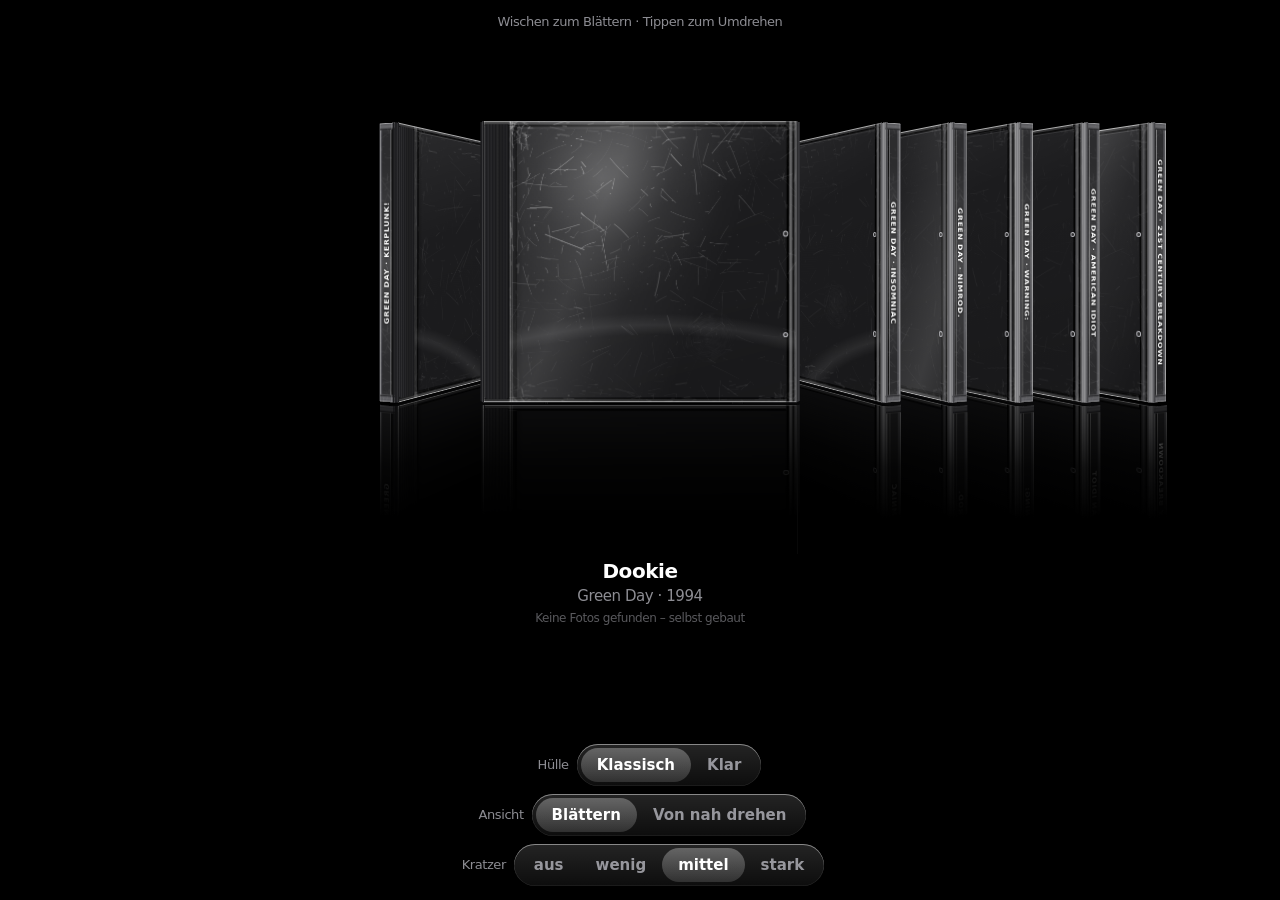
==== commit 20037794: "Test: alle Bilder aus derselben CD-Ausgabe, klare Hülle ohne Riffelung" ====
--- a/test/huelle.html
+++ b/test/huelle.html
@@ -220,8 +220,9 @@
   /* mit Foto („Tray“ im Cover Art Archive): Einleger 118 mm hoch, mittig unter dem Träger */
   .stage.clear .jc.has-tray .tray { background: linear-gradient(rgba(0,0,0,.12), rgba(0,0,0,.12)), var(--tray) 50% 50% / var(--trs) no-repeat, #0b0b0c; }
   /* Scharnier-Teil: klares, geriffeltes Plastik statt schwarz */
-  .stage.clear .ribs { background: repeating-linear-gradient(90deg, rgba(255,255,255,.2) 0 1px, rgba(255,255,255,.04) 1px 2px, rgba(0,0,0,.14) 2px 3px);
-    box-shadow: inset 0 0 0 1px rgba(255,255,255,.16), inset -1px 0 0 rgba(255,255,255,.28); }
+  /* Scharnier-Teil bei klaren Hüllen: glattes Klarplastik (keine Riffelung), nur feine Kanten */
+  .stage.clear .ribs { background: linear-gradient(90deg, rgba(255,255,255,.1), rgba(255,255,255,.03) 30%, rgba(255,255,255,0) 60%, rgba(255,255,255,.06));
+    box-shadow: inset 0 0 0 1px rgba(255,255,255,.14), inset -1px 0 0 rgba(255,255,255,.26); }
   .stage.clear .gloss:not(.bk) { left: 0; }
   .stage.clear .bev.fl { background: linear-gradient(90deg, rgba(255,255,255,.12), rgba(255,255,255,.3) 55%, rgba(255,255,255,.2)), #232327; }
   .stage.clear .side-l .lidedge { background: linear-gradient(270deg, rgba(255,255,255,.5) 0 1px, rgba(255,255,255,.08) 1px, rgba(255,255,255,var(--lip, .3)) 40%, rgba(255,255,255,.06) 70%, rgba(0,0,0,.4)), #1a1a1e; }
@@ -566,7 +567,7 @@
 const COUNTRY = ['DE', 'XE', 'AT', 'CH', 'EU', 'GB', 'US'];
 const rank = (r) => { const k = COUNTRY.indexOf(r.country); return k < 0 ? 99 : k; };
 async function findScan(rgid) {
-  const key = `regal-scan-v4:${rgid}`;
+  const key = `regal-scan-v5:${rgid}`;
   try { const c = localStorage.getItem(key); if (c) return JSON.parse(c); } catch {}
   const d = await mbGet(`release?release-group=${rgid}&fmt=json&limit=100&inc=media`);
   const hasBack = (r) => (r['cover-art-archive']?.back ? 0 : 1);
@@ -577,36 +578,42 @@
   const cand = cds.slice(0, 8);
   const lists = await Promise.all(cand.map((r) => fetch(`https://coverartarchive.org/release/${r.id}`)
     .then((x) => x.json()).catch(() => null)));
-  let best = null;
-  cand.forEach((r, k) => { // bei Gleichstand gewinnt die Ausgabe weiter vorne (DE vor EU vor GB vor US …)
-    for (const im of lists[k]?.images || []) {
-      if (!im.types.includes('Back')) continue;
-      const score = (im.types.includes('Spine') ? 2 : 0) + (im.approved ? 1 : 0);
-      if (!best || score > best.score) {
-        best = { score, k, spineTag: im.types.includes('Spine'), country: r.country || '', date: r.date || '',
-          small: https(im.thumbnails?.['500'] || im.thumbnails?.large || im.image),
-          big: im.thumbnails?.['1200'] ? https(im.thumbnails['1200']) : '' }; // nie die (oft riesige) Originaldatei
-      }
+  // Alles von EINER Ausgabe nehmen – so gehören Cover, Rückseite, Rücken und Innenseite zum selben Artwork.
+  // Bei Gleichstand gewinnt die Ausgabe weiter vorne (DE vor EU vor GB vor US …).
+  const usable = (im) => !im.types.includes('Raw/Unedited') && !im.types.includes('Watermark');
+  let pick = null;
+  cand.forEach((r, k) => {
+    const ims = (lists[k]?.images || []).filter(usable);
+    const front = ims.find((im) => im.types.includes('Front') && !im.types.includes('Back'));
+    const backs = ims.filter((im) => im.types.includes('Back') && !im.types.includes('Front'));
+    const back = backs.find((im) => im.types.includes('Spine')) || backs[0];
+    const tray = ims.find((im) => im.types.includes('Tray') && !im.types.includes('Back'));
+    if (!back) return;
+    const score = (back.types.includes('Spine') ? 4 : 2) + (front ? 2 : 0) + (tray ? 1 : 0);
+    if (!pick || score > pick.score) pick = { score, r, front, back, tray };
+  });
+  let res = null;
+  if (pick) {
+    const url = (im, size = '500') => https(im.thumbnails?.[size] || im.thumbnails?.large || im.image);
+    const ratioOf = async (u) => { const img = new Image(); img.src = u; await img.decode(); return img.naturalWidth / img.naturalHeight; };
+    res = { country: pick.r.country || '', date: pick.r.date || '', spineTag: pick.back.types.includes('Spine'),
+      small: url(pick.back), big: pick.back.thumbnails?.['1200'] ? https(pick.back.thumbnails['1200']) : '', // nie die (oft riesige) Originaldatei
+      front: pick.front ? url(pick.front) : '', frontSmall: pick.front ? url(pick.front, '250') : '' };
+    res.ratio = await ratioOf(res.small); // mit Rücken ≈ 151:118, nur Rückseite ≈ 138:118
+    if (pick.tray) { // Innenseite des Einlegers (sieht man bei klaren Hüllen)
+      res.tray = url(pick.tray);
+      try { res.trayRatio = await ratioOf(res.tray); } catch { delete res.tray; }
     }
-  });
-  // Innenseite des Einlegers (sieht man bei klaren Hüllen) – am liebsten von derselben Ausgabe wie die Rückseite
-  // reine Innenseiten-Fotos zuerst (manche Fotos sind als „Back + Tray“ markiert und zeigen eigentlich die Rückseite)
-  const pure = (k) => (lists[k]?.images || []).find((im) => im.types.includes('Tray') && !im.types.includes('Back'));
-  const anyTray = (k) => (lists[k]?.images || []).find((im) => im.types.includes('Tray'));
-  let tray = (best && pure(best.k)) || null;
-  for (let k = 0; k < cand.length && !tray; k++) tray = pure(k);
-  for (let k = 0; k < cand.length && !tray; k++) tray = anyTray(k);
-  const ratioOf = async (url) => { const img = new Image(); img.src = url; await img.decode(); return img.naturalWidth / img.naturalHeight; };
-  if (best) best.ratio = await ratioOf(best.small); // mit Rücken ≈ 151:118, nur Rückseite ≈ 138:118
-  if (tray) {
-    const url = https(tray.thumbnails?.['500'] || tray.thumbnails?.large || tray.image);
-    try { best = { ...(best || {}), tray: url, trayRatio: await ratioOf(url) }; } catch {}
-  }
-  try { localStorage.setItem(key, JSON.stringify(best)); } catch {}
-  return best;
+  }
+  try { localStorage.setItem(key, JSON.stringify(res)); } catch {}
+  return res;
 }
 function applyScan(i, sc) {
   const jc = els[i].firstElementChild;
+  if (sc.front) { // Cover derselben Ausgabe wie Rückseite und Innenseite
+    jc.querySelectorAll('.booklet').forEach((el) => { el.style.backgroundImage = `url("${sc.front}")`; });
+    jc.style.setProperty('--img', `url("${sc.frontSmall || sc.front}")`);
+  }
   if (sc.tray) { // Einleger-Innenseite: 118 mm hoch, Breite aus dem Seitenverhältnis, Hülle 142 × 125 mm
     jc.style.setProperty('--tray', `url("${sc.tray}")`);
     jc.style.setProperty('--trs', `${((118 * sc.trayRatio) / 142 * 100).toFixed(1)}% 94.4%`);
@@ -627,13 +634,13 @@
 function showSrc() {
   const cur = clampI(Math.round(pos)), sc = SCAN[cur];
   const el = document.getElementById('src');
-  const inner = stage.classList.contains('clear') ? ` · Innenseite: ${sc?.tray ? 'echt' : 'Cover-Textur'}` : '';
-  if (sc === undefined) el.textContent = 'Rückseite: wird gesucht …';
-  else if (!sc?.small) el.textContent = `Rückseite: kein Foto gefunden – selbst gebaut${inner}`;
-  else {
-    const where = [sc.country, (sc.date || '').slice(0, 4)].filter(Boolean).join(' ');
-    el.textContent = `Rückseite: echtes Foto${where ? ` (CD ${where})` : ''} · Rücken: ${sc.ratio > 1.22 ? 'echt' : 'Cover-Streifen'}${inner}`;
-  }
+  const clear = stage.classList.contains('clear');
+  if (sc === undefined) { el.textContent = 'Echte Bilder: werden gesucht …'; return; }
+  if (!sc) { el.textContent = `Keine Fotos gefunden – selbst gebaut${clear ? ' · Innenseite: Cover-Textur' : ''}`; return; }
+  const where = [sc.country, (sc.date || '').slice(0, 4)].filter(Boolean).join(' ');
+  const parts = [sc.front && 'Cover', 'Rückseite', sc.ratio > 1.22 && 'Rücken', clear && sc.tray && 'Innenseite'].filter(Boolean);
+  const own = [sc.ratio > 1.22 ? '' : 'Rücken: Cover-Streifen', clear && !sc.tray ? 'Innenseite: Cover-Textur' : ''].filter(Boolean);
+  el.textContent = `Alles von der CD${where ? ` ${where}` : ''}: ${parts.join(', ')}${own.length ? ` · ${own.join(' · ')}` : ''}`;
 }
 function loadScans() { // alle gleichzeitig starten; die MusicBrainz-Warteschlange hält trotzdem 1 Anfrage/Sekunde ein
   const order = ALBUMS.map((_, i) => i).sort((a, b) => Math.abs(a - pos) - Math.abs(b - pos));
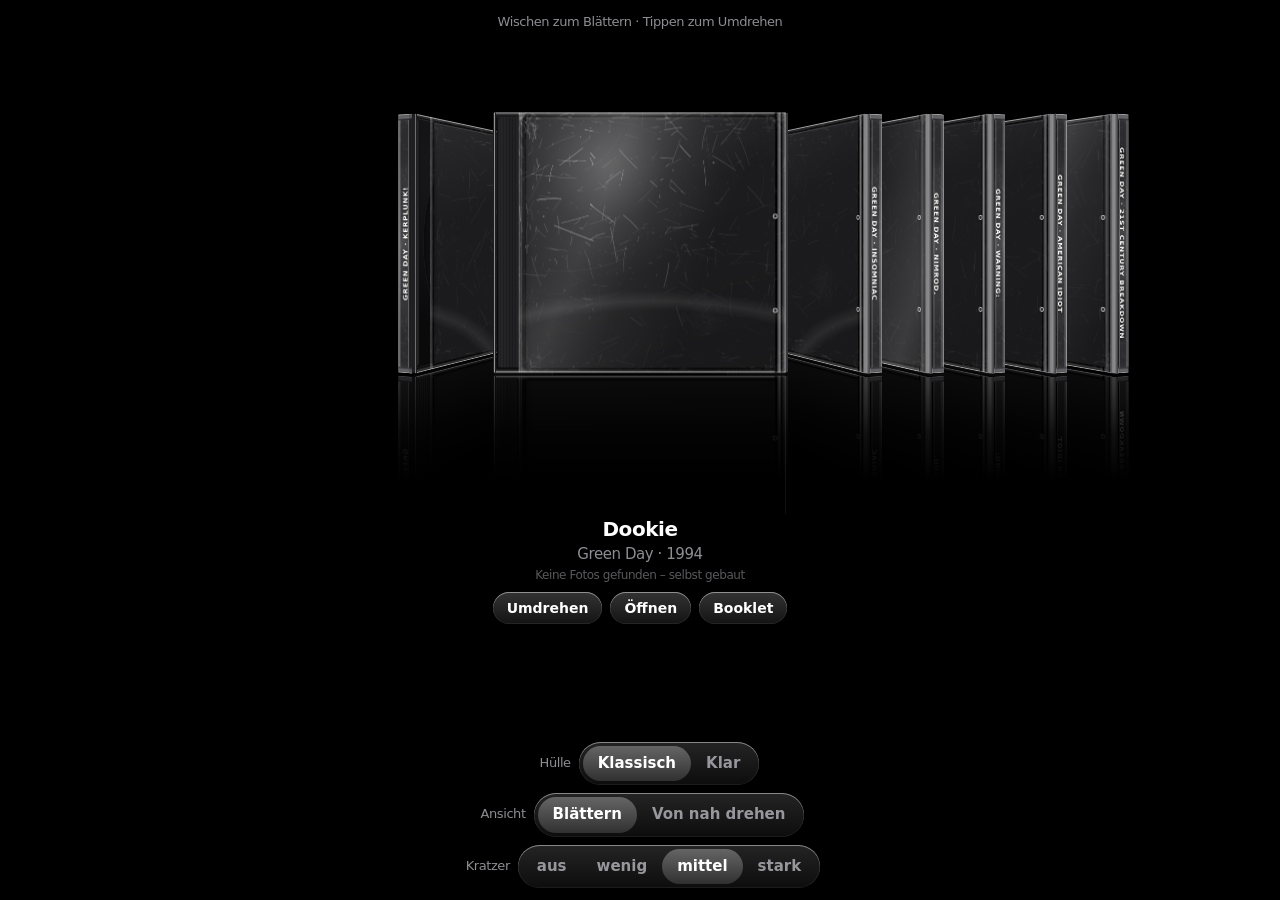
==== commit d11f12df: "Test: Hülle aufklappbar, CD, Booklet zum Blättern, Innenseite mit Tiefe" ====
--- a/test/huelle.html
+++ b/test/huelle.html
@@ -4,44 +4,57 @@
 <meta charset="utf-8">
 <meta name="viewport" content="width=device-width, initial-scale=1, viewport-fit=cover">
 <title>Test: CD-Hülle</title>
-<!-- Test zum Ausprobieren: klassische Jewel Case möglichst nah am Original –
-     geschlossener 3D-Körper (keine Lücken an den Kanten), Öffnungs-Schlitz, abgerundete Kanten, Scharnier,
-     Halte-Nasen, matter geriffelter Rand, Mikrokratzer, Abrieb, Fingerabdruck, wandernder Lichtreflex,
-     echte Rückseite mit Titelliste, Rücken aus dem linken Cover-Streifen, Spiegelung inkl. Rücken.
+<!-- Test zum Ausprobieren: Jewel Case möglichst nah am Original.
+     Zwei Teile wie in echt: Deckel (klappt am Scharnier auf) und Unterteil mit Träger, CD und Einleger in echter Tiefe.
+     Echte Bilder aus dem Cover Art Archive (alle von derselben CD-Ausgabe): Cover, Rückseite, Rücken, Innenseite, CD, Booklet.
      Gehört nicht zur App, nur zum Anschauen auf dem iPhone. -->
 <style>
   :root { color-scheme: dark; --safe-top: env(safe-area-inset-top, 0px); --safe-bottom: env(safe-area-inset-bottom, 0px); }
   * { box-sizing: border-box; -webkit-tap-highlight-color: transparent; }
   html, body { margin: 0; height: 100%; background: #000; color: #fff; overflow: hidden;
     font: 17px/1.3 -apple-system, BlinkMacSystemFont, "SF Pro Text", "Segoe UI", system-ui, sans-serif; letter-spacing: -0.43px; }
+  button { font: inherit; }
   .top { position: absolute; left: 0; right: 0; top: calc(var(--safe-top) + 14px); text-align: center; font-size: 13px; color: rgba(235,235,245,.6); }
-  .stage { position: absolute; left: 0; right: 0; top: calc(var(--safe-top) + 50px); height: 56vh;
+  .stage { position: absolute; left: 0; right: 0; top: calc(var(--safe-top) + 46px); height: 52vh;
     perspective: 820px; perspective-origin: 50% 40%; touch-action: none; user-select: none; -webkit-user-select: none; overflow: hidden; }
   .item { position: absolute; left: 50%; top: 42%; width: 0; height: 0; transform-style: preserve-3d; }
-  .info { position: absolute; left: 0; right: 0; top: calc(var(--safe-top) + 50px + 56vh + 4px); text-align: center; }
+  .info { position: absolute; left: 0; right: 0; top: calc(var(--safe-top) + 46px + 52vh + 2px); text-align: center; }
   .info b { display: block; font-size: 20px; font-weight: 600; letter-spacing: -.45px; }
   .info span { font-size: 15px; color: rgba(235,235,245,.6); }
-  .info small { display: block; margin-top: 4px; font-size: 12px; color: rgba(235,235,245,.38); }
-  .opts { position: absolute; left: 0; right: 0; bottom: calc(var(--safe-bottom) + 14px); display: flex; flex-direction: column; align-items: center; gap: 8px; }
+  .info small { display: block; margin: 3px 12px 0; font-size: 12px; color: rgba(235,235,245,.38); }
+  .acts { display: flex; justify-content: center; gap: 8px; margin-top: 9px; }
+  .acts button { border: 0; color: #fff; font-weight: 600; font-size: 14px; padding: 7px 14px; border-radius: 999px;
+    background: linear-gradient(180deg, rgba(255,255,255,.2), rgba(255,255,255,.08)); box-shadow: inset 0 1px .5px rgba(255,255,255,.42), inset 0 0 0 .5px rgba(255,255,255,.14); }
+  .opts { position: absolute; left: 0; right: 0; bottom: calc(var(--safe-bottom) + 12px); display: flex; flex-direction: column; align-items: center; gap: 8px; }
   .row { display: flex; align-items: center; gap: 8px; }
   .row small { width: 50px; text-align: right; font-size: 13px; color: rgba(235,235,245,.6); }
   .seg { display: inline-flex; padding: 4px; border-radius: 999px; background: linear-gradient(180deg, rgba(255,255,255,.14), rgba(255,255,255,.05)); box-shadow: inset 0 1px .5px rgba(255,255,255,.42), inset 0 0 0 .5px rgba(255,255,255,.12); }
-  .seg button { border: 0; background: none; color: rgba(235,235,245,.6); font: 600 15px -apple-system, system-ui, sans-serif; padding: 8px 16px; border-radius: 999px; }
+  .seg button { border: 0; background: none; color: rgba(235,235,245,.6); font-weight: 600; font-size: 15px; padding: 8px 15px; border-radius: 999px; }
   .seg button.on { background: linear-gradient(180deg, rgba(255,255,255,.3), rgba(255,255,255,.14)); color: #fff; }
 
   /* ============ Jewel Case – Maße wie im Original: 142 × 125 × 10,4 mm ============ */
-  /* --b: Rundung der senkrechten Kanten, --e: Überlappung der Flächen (damit an den Kanten nichts durchscheint) */
-  .jc { --s: 200px; --w: calc(var(--s) * 1.136); --t: calc(var(--s) * 0.083); --b: calc(var(--t) * 0.14); --e: .75px;
+  /* --b: Rundung der senkrechten Kanten, --e: Überlappung der Flächen, --L: Tiefe des Deckels */
+  .jc { --s: 200px; --w: calc(var(--s) * 1.136); --t: calc(var(--s) * 0.083); --b: calc(var(--t) * 0.14); --e: .75px; --L: calc(var(--t) * 0.25);
+    --sw: calc(var(--t) - var(--L) - var(--b)); --lw: calc(var(--L) - var(--b)); --bh: calc(var(--t) - var(--L));
     position: absolute; width: var(--w); height: var(--s); left: calc(var(--w) / -2); top: calc(var(--s) / -2);
-    transform-style: preserve-3d; transition: transform .7s cubic-bezier(.3,1.2,.4,1); }
+    transform-style: preserve-3d; transition: transform .7s cubic-bezier(.3,1.1,.4,1); }
   .item.flipped .jc { transform: rotateY(180deg) scale(1.3); }
   .stage.inspect .item.flipped .jc { transform: rotateY(180deg); }
+  /* aufgeklappt: Deckel links, Unterteil rechts, beides zusammen mittig und leicht geneigt */
+  .item.open .jc { transform: translateX(calc(var(--w) * .5 * var(--osc, .8))) scale(var(--osc, .8)) rotateX(14deg); }
+  .stage.has-open .item:not(.open) { visibility: hidden; }
   .face { position: absolute; top: 0; height: 100%; -webkit-backface-visibility: hidden; backface-visibility: hidden; }
-  /* undurchsichtiger Kern in der Mitte: fängt jeden Blick durch Kanten ab */
-  .core { position: absolute; left: 1px; top: 1px; width: calc(100% - 2px); height: calc(100% - 2px); background: #0a0a0b; }
-  .front, .back { left: calc(var(--b) - var(--e)); width: calc(100% - 2 * var(--b) + 2 * var(--e)); }
+  .front, .back, .linner, .bframe, .trayp, .floor { left: calc(var(--b) - var(--e)); width: calc(100% - 2 * var(--b) + 2 * var(--e)); }
   .front { transform: translateZ(calc(var(--t) / 2)); }
   .back { transform: rotateY(180deg) translateZ(calc(var(--t) / 2)); }
+
+  /* Deckel als eigene Gruppe – dreht sich am Scharnier (linke Kante) auf */
+  .lidg { position: absolute; left: 0; top: 0; width: 100%; height: 100%; transform-style: preserve-3d;
+    transform-origin: 0 50% calc(var(--t) / 2 - var(--L) / 2); transition: transform .95s cubic-bezier(.35,.85,.3,1); }
+  .item.open .lidg { transform: rotateY(-178deg); }
+  /* Innenteile nur, wenn die Hülle offen ist (spart Rechenarbeit) */
+  .item:not(.inner) .disc, .item:not(.inner) .linner, .item:not(.inner) .bframe { display: none; }
+
   /* gerundete Kanten als schmale Schrägflächen */
   .bev { width: calc(var(--b) * 1.4142 + 2 * var(--e)); }
   .bev.fl, .bev.bl { left: calc(var(--b) * -0.2071 - var(--e)); }
@@ -53,38 +66,51 @@
     background: linear-gradient(90deg, rgba(255,255,255,.24), rgba(255,255,255,var(--bvr, .2)) 45%, rgba(255,255,255,.1)), #1d1d21; }
   .bev.br { transform: translateZ(calc((var(--b) - var(--t)) / 2)) rotateY(135deg);
     background: linear-gradient(90deg, rgba(255,255,255,.12), rgba(255,255,255,.32) 50%, rgba(255,255,255,.16)), #232327; }
-  .side-l, .side-r { width: calc(var(--t) - 2 * var(--b) + 2 * var(--e)); }
-  .side-l { left: calc((var(--t) - 2 * var(--b)) / -2 - var(--e)); transform: rotateY(-90deg); }
-  .side-r { left: calc(100% - (var(--t) - 2 * var(--b)) / 2 - var(--e)); transform: rotateY(90deg); }
-  .face.top-f, .face.bot-f { left: 0; width: 100%; height: var(--t);
-    clip-path: polygon(var(--b) 0, calc(100% - var(--b)) 0, 100% var(--b), 100% calc(100% - var(--b)), calc(100% - var(--b)) 100%, var(--b) 100%, 0 calc(100% - var(--b)), 0 var(--b)); }
-  .face.top-f { top: calc(var(--t) / -2); transform: rotateX(90deg); }
-  .face.bot-f { top: calc(var(--s) - var(--t) / 2); transform: rotateX(-90deg); }
-  /* Ober-/Unterkante (nach Foto): glatte klare Streifen von Deckel und Boden, dazwischen geriffelt,
-     zwei rechteckige Aussparungen und der runde Scharnier-Zapfen an der Scharnier-Seite */
+
+  /* Seiten: Unterteil (hinten) und Deckel (vorne) getrennt, damit der Deckel aufklappen kann */
+  .side-l, .side-r { width: calc(var(--sw) + 2 * var(--e)); }
+  .side-l { left: calc(var(--sw) / -2 - var(--e)); transform: translateZ(calc((var(--b) - var(--L)) / 2)) rotateY(-90deg); }
+  .side-r { left: calc(100% - var(--sw) / 2 - var(--e)); transform: translateZ(calc((var(--b) - var(--L)) / 2)) rotateY(90deg); }
+  .lside-l, .lside-r { width: calc(var(--lw) + 2 * var(--e)); }
+  .lside-l { left: calc(var(--lw) / -2 - var(--e)); transform: translateZ(calc(var(--t) / 2 - (var(--L) + var(--b)) / 2)) rotateY(-90deg); }
+  .lside-r { left: calc(100% - var(--lw) / 2 - var(--e)); transform: translateZ(calc(var(--t) / 2 - (var(--L) + var(--b)) / 2)) rotateY(90deg); }
+  /* Ober- und Unterkante, ebenfalls Unterteil + Deckel */
+  .face.top-f, .face.bot-f { left: 0; width: 100%; height: var(--bh); }
+  .face.top-f { top: calc(var(--bh) / -2); transform: translateZ(calc(var(--L) / -2)) rotateX(90deg);
+    clip-path: polygon(var(--b) 0, calc(100% - var(--b)) 0, 100% var(--b), 100% 100%, 0 100%, 0 var(--b)); }
+  .face.bot-f { top: calc(var(--s) - var(--bh) / 2); transform: translateZ(calc(var(--L) / -2)) rotateX(-90deg);
+    clip-path: polygon(0 0, 100% 0, 100% calc(100% - var(--b)), calc(100% - var(--b)) 100%, var(--b) 100%, 0 calc(100% - var(--b))); }
+  .face.ltop, .face.lbot { left: 0; width: 100%; height: var(--L); }
+  .face.ltop { top: calc(var(--L) / -2); transform: translateZ(calc(var(--t) / 2 - var(--L) / 2)) rotateX(90deg);
+    clip-path: polygon(0 0, 100% 0, 100% calc(100% - var(--b)), calc(100% - var(--b)) 100%, var(--b) 100%, 0 calc(100% - var(--b)));
+    background: linear-gradient(0deg, rgba(255,255,255,.45) 0 1px, rgba(255,255,255,.2) 1px, rgba(255,255,255,.12) 85%, #000 85%), #2b2b30; }
+  .face.lbot { top: calc(var(--s) - var(--L) / 2); transform: translateZ(calc(var(--t) / 2 - var(--L) / 2)) rotateX(-90deg);
+    clip-path: polygon(var(--b) 0, calc(100% - var(--b)) 0, 100% var(--b), 100% 100%, 0 100%, 0 var(--b));
+    background: linear-gradient(180deg, rgba(255,255,255,.4) 0 1px, rgba(255,255,255,.16) 1px, rgba(255,255,255,.1) 85%, #000 85%), #26262b; }
+  /* Ober-/Unterkante (nach Foto): glatter klarer Streifen, geriffelt, zwei Aussparungen, runder Scharnier-Zapfen */
   .top-f, .bot-f { background: #1b1b1f; overflow: hidden; }
-  .eb { position: absolute; left: 0; right: 0; height: 18%; background: linear-gradient(180deg, rgba(255,255,255,.45) 0 1px, rgba(255,255,255,.18) 1px, rgba(255,255,255,.1)), #2a2a2f; }
-  .top-f .eb.k, .bot-f .eb.f { top: 0; }
-  .top-f .eb.f, .bot-f .eb.k { bottom: 0; transform: scaleY(-1); }
-  .ribz { position: absolute; left: 0; right: 0; top: 18%; bottom: 18%;
-    background: repeating-linear-gradient(90deg, rgba(255,255,255,.24) 0 1px, rgba(255,255,255,.06) 1px 2px, rgba(0,0,0,0) 2px 3px), #222226; }
-  .notch { position: absolute; top: 24%; height: 32%; background: repeating-linear-gradient(180deg, rgba(255,255,255,.3) 0 1px, rgba(0,0,0,.45) 1px 3px), #141417;
+  .eb { position: absolute; left: 0; right: 0; height: 24%; background: linear-gradient(180deg, rgba(255,255,255,.45) 0 1px, rgba(255,255,255,.18) 1px, rgba(255,255,255,.1)), #2a2a2f; }
+  .top-f .eb { top: 0; } .bot-f .eb { bottom: 0; transform: scaleY(-1); }
+  .ribz { position: absolute; left: 0; right: 0; background: repeating-linear-gradient(90deg, rgba(255,255,255,.24) 0 1px, rgba(255,255,255,.06) 1px 2px, rgba(0,0,0,0) 2px 3px), #222226; }
+  .top-f .ribz { top: 24%; bottom: 0; } .bot-f .ribz { top: 0; bottom: 24%; }
+  .notch { position: absolute; height: 42%; background: repeating-linear-gradient(180deg, rgba(255,255,255,.3) 0 1px, rgba(0,0,0,.45) 1px 3px), #141417;
     box-shadow: inset 0 0 0 .5px rgba(255,255,255,.3); }
+  .top-f .notch { top: 40%; } .bot-f .notch { top: 18%; }
   .notch.n1 { left: 14%; width: 7%; } .notch.n2 { left: 73%; width: 6%; }
-  .pivot { position: absolute; left: 3%; width: 9%; top: 18%; height: 64%; border-radius: 0 0 50% 50% / 0 0 100% 100%;
-    background: repeating-linear-gradient(180deg, rgba(255,255,255,.26) 0 1px, rgba(0,0,0,.4) 1px 3px), #131316; }
-  .bot-f .notch { top: auto; bottom: 24%; }
-  .bot-f .pivot { top: auto; bottom: 18%; border-radius: 50% 50% 0 0 / 100% 100% 0 0; }
-
-  /* ---------- Vorderseite: klarer Deckel über schwarzem Träger ---------- */
-  .lid { position: absolute; inset: 0; overflow: hidden; border-radius: 1px; background: #0b0b0c; }
-  .tray { position: absolute; inset: 0; background: radial-gradient(120% 90% at 30% 20%, #19191b, #0a0a0b 70%); }
-  /* geriffelter schwarzer Rand am Scharnier: matt, spiegelt nicht, keine Kratzer */
-  .ribs { position: absolute; left: .6%; top: 1.2%; bottom: 1.2%; width: 7.8%; border-radius: calc(var(--s) * .008);
-    background: repeating-linear-gradient(90deg, rgba(255,255,255,.05) 0 1px, rgba(0,0,0,.12) 1px 2px, rgba(0,0,0,0) 2px 3px),
-      linear-gradient(90deg, #232326, #1b1b1d 60%, #1f1f22);
-    box-shadow: inset -1px 0 0 rgba(0,0,0,.65); }
-  /* Booklet: Papier, nie ganz gerade eingelegt und nie ganz flach */
+  .pivot { position: absolute; left: 3%; width: 9%; height: 72%; background: repeating-linear-gradient(180deg, rgba(255,255,255,.26) 0 1px, rgba(0,0,0,.4) 1px 3px), #131316; }
+  .top-f .pivot { top: 24%; border-radius: 0 0 50% 50% / 0 0 100% 100%; } .bot-f .pivot { top: 4%; border-radius: 50% 50% 0 0 / 100% 100% 0 0; }
+
+  /* ---------- Deckel außen: klares Plastik, darunter das Booklet ---------- */
+  .lid { position: absolute; inset: 0; overflow: hidden; border-radius: 1px; }
+  .rim-t, .rim-b { position: absolute; left: 0; right: 0; height: 2%; }
+  .rim-t { top: 0; background: linear-gradient(180deg, rgba(255,255,255,.5) 0 1px, rgba(255,255,255,.14) 1px, rgba(255,255,255,.22) 40%, rgba(0,0,0,.6) 72%, rgba(255,255,255,.1) 86%, rgba(255,255,255,0)); }
+  .rim-b { bottom: 0; background: linear-gradient(0deg, rgba(255,255,255,.5) 0 1px, rgba(255,255,255,.14) 1px, rgba(255,255,255,.22) 40%, rgba(0,0,0,.6) 72%, rgba(255,255,255,.1) 86%, rgba(255,255,255,0)); }
+  .rim-l { position: absolute; left: 0; top: 0; bottom: 0; width: .6%; background: linear-gradient(90deg, rgba(255,255,255,.45), rgba(255,255,255,.1)); }
+  .rim-r { position: absolute; right: 0; top: 0; bottom: 0; width: 3.6%;
+    background: linear-gradient(90deg, rgba(0,0,0,var(--tdark, .85)) 0 22%, rgba(255,255,255,.08) 22%, rgba(255,255,255,var(--lip, .35)) 42%, rgba(255,255,255,.1) 60%,
+      rgba(0,0,0,.75) 60% 70%, rgba(255,255,255,.12) 70%, rgba(255,255,255,.42) 100%), rgba(18,18,20,var(--rimA, .85)); }
+  .step { position: absolute; left: 8.4%; width: 1.1%; top: 0; bottom: 0;
+    background: linear-gradient(90deg, rgba(255,255,255,.06), rgba(255,255,255,.32) 25%, rgba(0,0,0,.4) 45%, rgba(255,255,255,.24) 65%, rgba(255,255,255,.03)); }
   .booklet { position: absolute; top: 2%; bottom: 2%; right: 3.6%; aspect-ratio: 1; background: #1c1c1e center/cover no-repeat;
     box-shadow: 0 0 0 .5px rgba(0,0,0,.7), 0 1px 3px rgba(0,0,0,.7);
     transform: translate(var(--ox, 0), var(--oy, 0)) rotate(var(--rot, 0deg)); }
@@ -92,25 +118,11 @@
     background: linear-gradient(165deg, rgba(255,255,255,.06), rgba(255,255,255,0) 35%, rgba(0,0,0,.05) 70%, rgba(0,0,0,.13)),
       linear-gradient(90deg, rgba(0,0,0,.22), rgba(0,0,0,0) 2.5%);
     box-shadow: inset 0 1px 0 rgba(255,255,255,.12); }
-  /* Ränder des Deckels (nach Foto): dicke, klare Kante mit Glanz- und Brechungslinien */
-  .rim-t, .rim-b { position: absolute; left: 0; right: 0; height: 2%; }
-  .rim-t { top: 0; background: linear-gradient(180deg, rgba(255,255,255,.5) 0 1px, rgba(255,255,255,.14) 1px, rgba(255,255,255,.22) 40%, rgba(0,0,0,.6) 72%, rgba(255,255,255,.1) 86%, rgba(255,255,255,0)); }
-  .rim-b { bottom: 0; background: linear-gradient(0deg, rgba(255,255,255,.5) 0 1px, rgba(255,255,255,.14) 1px, rgba(255,255,255,.22) 40%, rgba(0,0,0,.6) 72%, rgba(255,255,255,.1) 86%, rgba(255,255,255,0)); }
-  .rim-l { position: absolute; left: 0; top: 0; bottom: 0; width: .6%; background: linear-gradient(90deg, rgba(255,255,255,.45), rgba(255,255,255,.1)); }
-  /* rechte Deckelkante: Schatten neben dem Booklet, runder Glanz-Wulst, feine dunkle Linie, klarer Außenrand */
-  .rim-r { position: absolute; right: 0; top: 0; bottom: 0; width: 3.6%;
-    background: linear-gradient(90deg, rgba(0,0,0,var(--tdark, .85)) 0 22%, rgba(255,255,255,.08) 22%, rgba(255,255,255,var(--lip, .35)) 42%, rgba(255,255,255,.1) 60%,
-      rgba(0,0,0,.75) 60% 70%, rgba(255,255,255,.12) 70%, rgba(255,255,255,.42) 100%), #121214; }
-  /* Stufe im Deckel zwischen geriffeltem Rand und Booklet */
-  .step { position: absolute; left: 8.4%; width: 1.1%; top: 0; bottom: 0;
-    background: linear-gradient(90deg, rgba(255,255,255,.06), rgba(255,255,255,.32) 25%, rgba(0,0,0,.4) 45%, rgba(255,255,255,.24) 65%, rgba(255,255,255,.03)); }
-  /* runde Halte-Nasen rechts am Booklet */
   .ring { position: absolute; right: 2.75%; width: 1.7%; aspect-ratio: 1; border-radius: 50%; margin-top: -.85%;
     border: 1.5px solid rgba(225,225,232,.8); background: rgba(255,255,255,.1); box-shadow: 0 0 2px rgba(0,0,0,.7), inset 0 0 1px rgba(0,0,0,.6); }
   .ring.a { top: 40%; } .ring.b { top: 76%; }
   .lid::after { content: ""; position: absolute; inset: 0; border-radius: inherit; box-shadow: inset 0 0 0 1px rgba(255,255,255,.3); pointer-events: none; }
-
-  /* Glanzschicht des klaren Plastiks – nur über dem klaren Teil, nicht über dem matten Rand */
+  /* Glanzschicht des klaren Plastiks – bei der klassischen Hülle nicht über dem matten Rand */
   .gloss { position: absolute; top: 0; bottom: 0; left: 8.4%; right: 0; overflow: hidden; pointer-events: none; }
   .gloss.bk { left: 0; right: 0; }
   .sheen { position: absolute; inset: 0;
@@ -129,52 +141,85 @@
   .spot { position: absolute; inset: 0;
     background: radial-gradient(circle at var(--lx, 30%) var(--ly, 22%), rgba(255,255,255,.2), rgba(255,255,255,.05) 22%, rgba(255,255,255,0) 42%); }
 
-  /* ---------- Seiten: Deckelkante, Schlitz, klarer Boden mit dem Rücken des Einlegers ---------- */
+  /* ---------- Deckel innen (sieht man aufgeklappt): Rückseite des Booklets, Klammern, klarer Rahmen ---------- */
+  .linner { transform: translateZ(calc(var(--t) / 2 - var(--L))) rotateY(180deg); overflow: hidden; border-radius: 1px;
+    background: rgba(255,255,255,.035); box-shadow: inset 0 0 0 1px rgba(255,255,255,.32), inset 0 0 0 calc(var(--s) * .014) rgba(255,255,255,.06); }
+  .bpage { position: absolute; left: 3.6%; top: 2%; bottom: 2%; aspect-ratio: 1; box-shadow: 0 0 0 .5px rgba(0,0,0,.6), 0 1px 3px rgba(0,0,0,.6);
+    background: linear-gradient(rgba(0,0,0,.35), rgba(0,0,0,.35)), var(--img) 50% 50% / cover no-repeat, #ccc; }
+  .jc.has-bpage .bpage { background: var(--bpage) var(--bpp, 50% 50%) / var(--bps, cover) no-repeat, #ddd; }
+  .lin-hinge { position: absolute; right: 0; top: 0; bottom: 0; width: 8.4%;
+    background: linear-gradient(270deg, rgba(255,255,255,.22), rgba(255,255,255,.05) 35%, rgba(255,255,255,.12) 70%, rgba(255,255,255,.3));
+    box-shadow: inset 1px 0 0 rgba(255,255,255,.35); }
+  .clip { position: absolute; width: 7%; aspect-ratio: 2; background: rgba(255,255,255,.16); box-shadow: inset 0 0 0 1px rgba(255,255,255,.45); }
+  .clip.t { top: 0; border-radius: 0 0 999px 999px; } .clip.b { bottom: 0; border-radius: 999px 999px 0 0; }
+  .clip.x1 { left: 18%; } .clip.x2 { left: 70%; }
+  .lin-sheen { position: absolute; inset: 0;
+    background: linear-gradient(120deg, rgba(255,255,255,0) 35%, rgba(255,255,255,.1) 45%, rgba(255,255,255,0) 55%); }
+
+  /* ---------- Unterteil innen: oberer Rand, Träger, CD, Einleger (mit echter Tiefe) ---------- */
+  .bframe { transform: translateZ(calc(var(--t) / 2 - var(--L) - .5px)); border-radius: 1px;
+    box-shadow: inset 0 0 0 1px rgba(255,255,255,.3), inset 0 0 0 calc(var(--s) * .016) rgba(255,255,255,.07), inset 0 0 0 calc(var(--s) * .016 + 1px) rgba(255,255,255,.2); }
+  /* Träger (Tray): klassisch schwarz, bei klaren Hüllen durchsichtig */
+  .trayp { transform: translateZ(calc(var(--t) * -0.12)); overflow: hidden; background: radial-gradient(120% 90% at 30% 20%, #19191b, #0a0a0b 70%); }
+  .tp-ribs { position: absolute; left: .6%; top: 1.2%; bottom: 1.2%; width: 7.8%; border-radius: calc(var(--s) * .008);
+    background: repeating-linear-gradient(90deg, rgba(255,255,255,.05) 0 1px, rgba(0,0,0,.12) 1px 2px, rgba(0,0,0,0) 2px 3px), linear-gradient(90deg, #232326, #1b1b1d 60%, #1f1f22);
+    box-shadow: inset -1px 0 0 rgba(0,0,0,.65); }
+  .recess { position: absolute; left: 10.25%; width: 87.5%; aspect-ratio: 1; top: 50%; transform: translateY(-50%); border-radius: 50%;
+    background: radial-gradient(circle, #0e0e10 60%, #131316); box-shadow: inset 0 0 0 1px rgba(255,255,255,.07), inset 0 0 calc(var(--s) * .03) rgba(0,0,0,.9); }
+  .fn { position: absolute; left: 49%; width: 10%; aspect-ratio: 2; background: #050506; box-shadow: inset 0 0 0 1px rgba(255,255,255,.12); }
+  .fn.t { top: 0; border-radius: 0 0 999px 999px; } .fn.b { bottom: 0; border-radius: 999px 999px 0 0; }
+  .hub { position: absolute; left: 45%; width: 18%; aspect-ratio: 1; top: 50%; transform: translateY(-50%); border-radius: 50%;
+    background: repeating-conic-gradient(#222226 0 9deg, #0b0b0c 9deg 18deg);
+    -webkit-mask-image: radial-gradient(circle, transparent 0 27%, #000 28%); mask-image: radial-gradient(circle, transparent 0 27%, #000 28%); }
+  /* Boden mit dem Einleger (Innenseite) – liegt ganz unten, deshalb sieht man ihn mit Tiefe durch das Plastik */
+  .floor { transform: translateZ(calc(var(--t) * -0.44)); overflow: hidden; background: #0a0a0b; }
+  .stage:not(.clear) .floor { display: none; }
+  /* die CD: 120 mm, liegt auf dem Träger */
+  .face.disc { left: 11.75%; top: 2%; width: 84.5%; height: auto; aspect-ratio: 1; border-radius: 50%; transform: translateZ(calc(var(--t) * -0.06));
+    background: radial-gradient(circle, rgba(255,255,255,.55) 0 19%, rgba(150,155,165,.9) 19.5% 21%, transparent 21.5%),
+      conic-gradient(from 30deg, #b9bcc4, #eceef2, #a3a7b0, #dfe1e7, #9ca0aa, #f0f1f4, #b9bcc4);
+    -webkit-mask-image: radial-gradient(circle, transparent 0 6.25%, #000 6.4%); mask-image: radial-gradient(circle, transparent 0 6.25%, #000 6.4%);
+    box-shadow: 0 1px 4px rgba(0,0,0,.6); }
+  .jc.has-medium .face.disc { background: var(--medium) 50% 50% / cover no-repeat, #c8cbd1; }
+  .disc::after { content: ""; position: absolute; inset: 0; border-radius: 50%; box-shadow: inset 0 0 0 1px rgba(255,255,255,.4);
+    background: conic-gradient(from var(--da, 0deg), rgba(255,255,255,0), rgba(160,220,255,.14), rgba(255,255,255,.2), rgba(255,210,150,.12), rgba(255,255,255,0) 55%); }
+
+  /* ---------- Seiten: Bodenplatte, Rücken des Einlegers, Schlitz, Deckelkante ---------- */
   .side { overflow: hidden; background: #0d0d0e; }
-  /* Rücken = linker (bzw. rechter) Streifen vom Cover, über die ganze Höhe */
   .side .inlay { position: absolute; top: 2.4%; bottom: 2.4%; display: flex; align-items: center; justify-content: center; overflow: hidden;
     background: var(--img) 0 50% / auto 100% no-repeat, #2c2c2e; }
-  .side-l .inlay { left: 18%; right: 15%; }
-  .side-r .inlay { left: 15%; right: 20%; background-position: 100% 50%; }
-  /* klare Bodenplatte (hinten), von der Kante gesehen – hell, weil dickes Klarplastik */
+  .side-l .inlay { left: 21%; right: 2.5%; }
+  .side-r .inlay { left: 2.5%; right: 23%; background-position: 100% 50%; }
   .side .plate { position: absolute; top: 0; bottom: 0; }
-  .side-l .plate { left: 0; width: 18%; background: linear-gradient(90deg, rgba(255,255,255,.5) 0 1px, rgba(255,255,255,.16) 1px, rgba(255,255,255,.26) 55%, rgba(255,255,255,.08)), #26262b; }
-  .side-r .plate { right: 0; width: 20%; background: linear-gradient(270deg, rgba(255,255,255,.5) 0 1px, rgba(255,255,255,.16) 1px, rgba(255,255,255,.26) 55%, rgba(255,255,255,.08)), #26262b; }
-  /* klare Eck-Blöcke oben und unten */
-  .side .cap { position: absolute; left: 0; right: 0; height: 2.4%;
+  .side-l .plate { left: 0; width: 21%; background: linear-gradient(90deg, rgba(255,255,255,.5) 0 1px, rgba(255,255,255,.16) 1px, rgba(255,255,255,.26) 55%, rgba(255,255,255,.08)), #26262b; }
+  .side-r .plate { right: 0; width: 23%; background: linear-gradient(270deg, rgba(255,255,255,.5) 0 1px, rgba(255,255,255,.16) 1px, rgba(255,255,255,.26) 55%, rgba(255,255,255,.08)), #26262b; }
+  .cap { position: absolute; left: 0; right: 0; height: 2.4%;
     background: linear-gradient(180deg, rgba(255,255,255,.45) 0 1px, rgba(255,255,255,.14) 1px, rgba(255,255,255,.24) 60%, rgba(0,0,0,.5)), #2a2a2f; }
-  .side .cap.t { top: 0; } .side .cap.b { bottom: 0; transform: scaleY(-1); }
+  .cap.t { top: 0; } .cap.b { bottom: 0; transform: scaleY(-1); }
   .spine { writing-mode: vertical-rl; transform: rotate(180deg); font-size: calc(var(--t) * .34); font-weight: 700; letter-spacing: .08em;
     color: #fff; text-shadow: 0 0 2px rgba(0,0,0,.95), 0 0 5px rgba(0,0,0,.6); white-space: nowrap; text-transform: uppercase; }
   .spine.r { transform: none; }
-  .side .lidedge { position: absolute; top: 0; bottom: 0; }
-  /* Scharnier-Seite: matt schwarz wie der geriffelte Rand */
-  .side-l .lidedge { right: 0; width: 15%; background: repeating-linear-gradient(270deg, rgba(255,255,255,.04) 0 1px, rgba(0,0,0,0) 1px 3px), linear-gradient(270deg, #222225, #1a1a1c 60%, #1f1f21); }
-  /* Öffnungs-Seite: klare Deckelkante */
-  .side-r .lidedge { left: 0; width: 15%; background: linear-gradient(90deg, rgba(255,255,255,.5) 0 1px, rgba(255,255,255,.06) 1px, rgba(255,255,255,var(--lip, .3)) 40%, rgba(255,255,255,.05) 70%, rgba(0,0,0,.5)), #141417; }
-  /* Schlitz zwischen Deckel und Boden – hier öffnet man die Hülle */
+  /* Schlitz zwischen Deckel und Unterteil – hier öffnet man die Hülle */
   .side .seam { position: absolute; top: 0; bottom: 0; width: 1.5px; background: #000; }
-  .side-l .seam { right: 15%; box-shadow: -1px 0 0 rgba(255,255,255,.3), 1px 0 0 rgba(0,0,0,.4); }
-  .side-r .seam { left: 15%; box-shadow: 1px 0 0 rgba(255,255,255,.38), -1px 0 0 rgba(255,255,255,.24); }
-  /* klare Plastikwand: helle Brechungskanten, Licht wandert mit */
-  .side .wall { position: absolute; top: 0; bottom: 0; left: 0; right: 0; pointer-events: none;
+  .side-l .seam { right: 0; box-shadow: -1px 0 0 rgba(255,255,255,.3); }
+  .side-r .seam { left: 0; box-shadow: 1px 0 0 rgba(255,255,255,.38); }
+  .side .wall { position: absolute; inset: 0; pointer-events: none;
     background: linear-gradient(90deg, rgba(255,255,255,.16), rgba(255,255,255,0) 7%, rgba(255,255,255,0) 93%, rgba(255,255,255,.12)),
       linear-gradient(180deg, rgba(255,255,255,.1), rgba(255,255,255,0) 4%, rgba(255,255,255,0) 96%, rgba(255,255,255,.08)),
       linear-gradient(180deg, rgba(255,255,255,0) 15%, rgba(255,255,255,var(--sl, .06)) 50%, rgba(255,255,255,0) 85%);
     box-shadow: inset 0 0 0 .5px rgba(255,255,255,.18); }
-  /* Kratzer auf dem Klarplastik der Seite (wie auf dem Foto) */
   .side .wall::after { content: ""; position: absolute; inset: 0; background: var(--tex) 0 0 / 150px 150px; opacity: calc(var(--sk, .9) * .5); }
-  .side-l .wall { right: 15%; }
-
-  /* ---------- Rückseite: Einleger mit Titelliste hinter dem klaren Boden ---------- */
+  /* Deckel-Seiten: Scharnier-Seite matt schwarz, Öffnungs-Seite klare Kante mit Glanz */
+  .lside { overflow: hidden; }
+  .lside-l { background: repeating-linear-gradient(270deg, rgba(255,255,255,.04) 0 1px, rgba(0,0,0,0) 1px 3px), linear-gradient(270deg, #222225, #1a1a1c 60%, #1f1f21); }
+  .lside-r { background: linear-gradient(90deg, rgba(255,255,255,.5) 0 1px, rgba(255,255,255,.06) 1px, rgba(255,255,255,var(--lip, .3)) 40%, rgba(255,255,255,.05) 70%, rgba(0,0,0,.5)), #141417; }
+
+  /* ---------- Rückseite: Einleger hinter dem klaren Boden ---------- */
   .back { overflow: hidden; border-radius: 1px; background: #0b0b0c; }
-  /* Einleger: 138 × 118 mm im 142 × 125 mm großen Boden */
   .bk-inlay { position: absolute; left: 1.9%; right: 1.9%; top: 3%; bottom: 3%; overflow: hidden; color: #fff; letter-spacing: 0;
     background: linear-gradient(180deg, rgba(8,8,10,.6), rgba(8,8,10,.8)), var(--img) 35% 45% / 280% auto no-repeat, #1c1c1e;
     box-shadow: 0 0 0 .5px rgba(0,0,0,.7), 0 1px 3px rgba(0,0,0,.7); }
-  /* echter Scan aus dem Cover Art Archive: Mitte = Rückseite, die Rücken werden abgeschnitten */
   .jc.has-scan .bk-inlay { background: var(--scan) 50% 50% / var(--bks, cover) no-repeat, #1c1c1e; }
-  /* klarer Rahmen des Bodens (nach Foto): helle Außenkante, dunkle Brechungslinie, kleine Noppen */
   .bk-rim { position: absolute; pointer-events: none; }
   .bk-rim.t, .bk-rim.b { left: 0; right: 0; height: 3%; }
   .bk-rim.t { top: 0; background: linear-gradient(180deg, rgba(255,255,255,.5) 0 1px, rgba(255,255,255,.14) 1px, rgba(255,255,255,.22) 40%, rgba(0,0,0,.6) 72%, rgba(255,255,255,.1) 86%, rgba(255,255,255,0)); }
@@ -209,38 +254,60 @@
   .barcode { display: block; width: calc(var(--s) * .17); height: calc(var(--s) * .075); border: calc(var(--s) * .008) solid #fff;
     background: repeating-linear-gradient(90deg, #111 0 1px, #fff 1px 2px, #111 2px 4px, #fff 4px 5px, #111 5px 6px, #fff 6px 8px, #111 8px 9px, #fff 9px 11px); }
   /* Rücken aus dem Scan: rechter Streifen = Scharnier-Seite, linker Streifen = Öffnungs-Seite */
-  .jc.has-spine .side .inlay { top: 2.4%; bottom: 2.4%; background: var(--scan) 100% 50% / var(--spw) 100% no-repeat, #2c2c2e; }
+  .jc.has-spine .side .inlay { background: var(--scan) 100% 50% / var(--spw) 100% no-repeat, #2c2c2e; }
   .jc.has-spine .side-r .inlay { background-position: 0 50%; }
   .jc.has-spine .spine { display: none; }
 
-  /* ---------- Klare Hülle (Clear Tray): der Träger ist durchsichtig, darunter liegt die bedruckte Innenseite des Einlegers ---------- */
-  .stage.clear { --tdark: .3; }
-  /* ohne Foto der Innenseite: eine Textur aus dem Cover (stark vergrößerter Ausschnitt) */
-  .stage.clear .tray { background: linear-gradient(rgba(0,0,0,.2), rgba(0,0,0,.2)), var(--img) 0% 55% / 520% auto no-repeat, #1c1c1e; }
-  /* mit Foto („Tray“ im Cover Art Archive): Einleger 118 mm hoch, mittig unter dem Träger */
-  .stage.clear .jc.has-tray .tray { background: linear-gradient(rgba(0,0,0,.12), rgba(0,0,0,.12)), var(--tray) 50% 50% / var(--trs) no-repeat, #0b0b0c; }
-  /* Scharnier-Teil: klares, geriffeltes Plastik statt schwarz */
-  /* Scharnier-Teil bei klaren Hüllen: glattes Klarplastik (keine Riffelung), nur feine Kanten */
-  .stage.clear .ribs { background: linear-gradient(90deg, rgba(255,255,255,.1), rgba(255,255,255,.03) 30%, rgba(255,255,255,0) 60%, rgba(255,255,255,.06));
+  /* ---------- Klare Hülle (Clear Tray) ---------- */
+  .stage.clear { --tdark: .3; --rimA: .3; }
+  /* Boden: echte Innenseite des Einlegers – sonst eine Textur aus dem Cover */
+  .stage.clear .floor, .stage.clear .lid.solid { background: linear-gradient(rgba(0,0,0,.2), rgba(0,0,0,.2)), var(--img) 0% 55% / 520% auto no-repeat, #1c1c1e; }
+  .stage.clear .jc.has-tray .floor, .stage.clear .jc.has-tray .lid.solid { background: linear-gradient(rgba(0,0,0,.1), rgba(0,0,0,.1)), var(--tray) 50% 50% / var(--trs) no-repeat, #0b0b0c; }
+  /* Träger durchsichtig: nur feine Kanten, Mulde, Finger-Aussparungen und Rosette aus Klarplastik */
+  .stage.clear .trayp { background: rgba(255,255,255,.035); box-shadow: inset 0 0 0 1px rgba(255,255,255,.12); }
+  .stage.clear .tp-ribs { background: linear-gradient(90deg, rgba(255,255,255,.1), rgba(255,255,255,.03) 30%, rgba(255,255,255,0) 60%, rgba(255,255,255,.06));
     box-shadow: inset 0 0 0 1px rgba(255,255,255,.14), inset -1px 0 0 rgba(255,255,255,.26); }
+  .stage.clear .recess { background: rgba(255,255,255,.025); box-shadow: inset 0 0 0 1px rgba(255,255,255,.28), 0 0 0 1px rgba(255,255,255,.08); }
+  .stage.clear .fn { background: rgba(255,255,255,.06); box-shadow: inset 0 0 0 1px rgba(255,255,255,.35); }
+  .stage.clear .hub { background: repeating-conic-gradient(rgba(255,255,255,.3) 0 9deg, rgba(255,255,255,.08) 9deg 18deg); }
   .stage.clear .gloss:not(.bk) { left: 0; }
   .stage.clear .bev.fl { background: linear-gradient(90deg, rgba(255,255,255,.12), rgba(255,255,255,.3) 55%, rgba(255,255,255,.2)), #232327; }
-  .stage.clear .side-l .lidedge { background: linear-gradient(270deg, rgba(255,255,255,.5) 0 1px, rgba(255,255,255,.08) 1px, rgba(255,255,255,var(--lip, .3)) 40%, rgba(255,255,255,.06) 70%, rgba(0,0,0,.4)), #1a1a1e; }
-  .stage.clear .side-l .wall { right: 0; }
+  .stage.clear .lside-l { background: linear-gradient(270deg, rgba(255,255,255,.5) 0 1px, rgba(255,255,255,.08) 1px, rgba(255,255,255,var(--lip, .3)) 40%, rgba(255,255,255,.06) 70%, rgba(0,0,0,.4)), #1a1a1e; }
   .stage.clear .ribz { background: repeating-linear-gradient(90deg, rgba(255,255,255,.3) 0 1px, rgba(255,255,255,.1) 1px 2px, rgba(0,0,0,0) 2px 3px), #34343a; }
 
-  /* ---------- Spiegelung auf dem Boden: die ganze Hülle (mit Rücken) gespiegelt ---------- */
+  /* ---------- Spiegelung auf dem Boden: die geschlossene Hülle gespiegelt ---------- */
   .mirror { position: absolute; left: 0; top: 0; width: 100%; height: 100%; transform-style: preserve-3d; pointer-events: none;
     transform-origin: 50% 100%; transform: translateY(3px) scaleY(-1); }
+  .mirror .core { position: absolute; left: 1px; top: 1px; width: calc(100% - 2px); height: calc(100% - 2px); background: #0a0a0b; }
+  .lid.solid { background: radial-gradient(120% 90% at 30% 20%, #19191b, #0a0a0b 70%); }
   .mirror .face::after, .mirror .core::after { content: ""; position: absolute; inset: 0;
     background: linear-gradient(to top, rgba(0,0,0,.56), rgba(0,0,0,.88) 22%, #000 40%); }
-  .stage.inspect .mirror { display: none; }
+  .stage.inspect .mirror, .item.open .mirror { display: none; }
+
+  /* ---------- Booklet zum Durchblättern ---------- */
+  .bv { position: fixed; inset: 0; z-index: 50; background: rgba(0,0,0,.97); display: flex; flex-direction: column; align-items: center; justify-content: center;
+    gap: 18px; touch-action: none; user-select: none; -webkit-user-select: none; }
+  .bv[hidden] { display: none; }
+  .bv-book { position: relative; --ar: 1; width: min(94vw, calc(66vh * var(--ar))); aspect-ratio: var(--ar); perspective: 1800px; }
+  .bv-pg { position: absolute; inset: 0; transform-origin: 0 50%; transform-style: preserve-3d;
+    transition: transform .7s cubic-bezier(.3,.75,.3,1), opacity .7s ease-in; }
+  .bv-pg.turned { transform: rotateY(-165deg); opacity: 0; }
+  .bv-pg .f { position: absolute; inset: 0; background: #141416 center / contain no-repeat; -webkit-backface-visibility: hidden; backface-visibility: hidden;
+    border-radius: 2px; box-shadow: 0 14px 40px rgba(0,0,0,.65); }
+  .bv-pg .f::after { content: ""; position: absolute; inset: 0; background: linear-gradient(90deg, rgba(0,0,0,.18), rgba(0,0,0,0) 6%); }
+  .bv-bar { display: flex; align-items: center; gap: 12px; }
+  .bv-bar span { min-width: 64px; text-align: center; font-size: 15px; color: rgba(235,235,245,.7); font-variant-numeric: tabular-nums; }
+  .bv-bar button { border: 0; color: #fff; font-weight: 600; font-size: 15px; padding: 9px 16px; border-radius: 999px;
+    background: linear-gradient(180deg, rgba(255,255,255,.22), rgba(255,255,255,.08)); box-shadow: inset 0 1px .5px rgba(255,255,255,.42), inset 0 0 0 .5px rgba(255,255,255,.14); }
+  .bv-hint { font-size: 13px; color: rgba(235,235,245,.5); }
 </style>
 </head>
 <body>
 <div class="top" id="hint">Wischen zum Blättern · Tippen zum Umdrehen</div>
 <div class="stage" id="stage"></div>
-<div class="info"><b id="t"></b><span id="u"></span><small id="src"></small></div>
+<div class="info"><b id="t"></b><span id="u"></span><small id="src"></small>
+  <div class="acts"><button id="aFlip">Umdrehen</button><button id="aOpen">Öffnen</button><button id="aBook">Booklet</button></div>
+</div>
 <div class="opts">
   <div class="row"><small>Hülle</small>
     <div class="seg" id="case"><button data-v="classic" class="on">Klassisch</button><button data-v="clear">Klar</button></div>
@@ -251,6 +318,11 @@
   <div class="row"><small>Kratzer</small>
     <div class="seg" id="sk"><button data-v="0">aus</button><button data-v=".55">wenig</button><button data-v=".9" class="on">mittel</button><button data-v="1.35">stark</button></div>
   </div>
+</div>
+<div class="bv" id="bv" hidden>
+  <div class="bv-book" id="bvBook"></div>
+  <div class="bv-bar"><button id="bvPrev">‹</button><span id="bvN"></span><button id="bvNext">›</button><button id="bvClose">Fertig</button></div>
+  <div class="bv-hint">Wischen zum Umblättern</div>
 </div>
 <script>
 // Test-Alben (Green Day) – Cover vom Cover Art Archive
@@ -371,25 +443,35 @@
   </div>`;
 }
 
-// Vorderseite. full=false: vereinfacht für die Spiegelung
-function frontHtml(a, i, full) {
+// Deckel außen. solid=true: undurchsichtige Fassung für die Spiegelung
+function frontHtml(a, i, solid) {
   const r = rng(i * 7 + 3);
   const rot = ((r() - 0.5) * 0.7).toFixed(2), ox = ((r() - 0.5) * 1.2).toFixed(2), oy = ((r() - 0.5) * 1.2).toFixed(2);
-  return `<div class="face front"><div class="lid">
-    <div class="tray"></div><div class="rim-t"></div><div class="rim-b"></div><div class="rim-l"></div><div class="rim-r"></div>
-    <div class="ribs"></div><div class="step"></div>
+  return `<div class="face front"><div class="lid${solid ? ' solid' : ''}">
+    <div class="rim-t"></div><div class="rim-b"></div><div class="rim-l"></div><div class="rim-r"></div>
+    ${solid ? '<div class="tp-ribs"></div>' : ''}<div class="step"></div>
     <div class="booklet" style="background-image:url('${cover(a, 500)}');--rot:${rot}deg;--ox:${ox}px;--oy:${oy}px"></div>
     <div class="ring a"></div><div class="ring b"></div>
-    ${full ? gloss(i, '', i % 4 === 2) : ''}
+    ${solid ? '' : gloss(i, '', i % 4 === 2)}
   </div></div>`;
 }
+// Deckel innen: Rückseite des Booklets, Klammern, Scharnier
+const LID_INNER = `<div class="face linner"><div class="bpage"></div><div class="lin-hinge"></div>
+  <i class="clip t x1"></i><i class="clip t x2"></i><i class="clip b x1"></i><i class="clip b x2"></i><div class="lin-sheen"></div></div>`;
+// Unterteil innen: Träger mit Mulde, Finger-Aussparungen und Rosette
+const TRAY = '<i class="tp-ribs"></i><i class="recess"></i><i class="fn t"></i><i class="fn b"></i><i class="hub"></i>';
 function sideHtml(a, which, full) {
   return `<div class="face side side-${which}">
+    <div class="plate"></div>
     <div class="inlay"><span class="spine${which === 'r' ? ' r' : ''}">Green Day · ${a[0]}</span></div>
-    <div class="plate"></div><div class="lidedge"></div><div class="seam"></div><div class="cap t"></div><div class="cap b"></div>
+    <div class="seam"></div><div class="cap t"></div><div class="cap b"></div>
     ${full ? '<div class="wall"></div>' : ''}
   </div>`;
 }
+const LSIDES = '<div class="face lside lside-l"><div class="cap t"></div><div class="cap b"></div></div><div class="face lside lside-r"><div class="cap t"></div><div class="cap b"></div></div>';
+const BK_RIM = '<div class="bk-rim t"></div><div class="bk-rim b"></div><div class="bk-rim l"></div><div class="bk-rim r"></div><div class="bk-dot"></div>'
+  + [12, 30, 52, 70, 88].map((x) => `<i class="bk-nub" style="left:${x}%"></i><i class="bk-nub lo" style="left:${x}%"></i>`).join('');
+const EDGE = '<i class="eb"></i><i class="ribz"></i><i class="notch n1"></i><i class="notch n2"></i><i class="pivot"></i>';
 function backHtml(a, i, full) {
   const n = TRACKS.length, cols = n > 9 ? 2 : 1, rows = Math.ceil(n / cols);
   return `<div class="face back">
@@ -401,24 +483,32 @@
     ${full ? BK_RIM + gloss(i + 5, 'bk', false) + `<div class="bk-btns"><span class="bk-btn list" data-btn="list">${LIST}</span><span class="bk-btn play" data-btn="play">${PLAY}</span></div>` : ''}
   </div>`;
 }
-const BK_RIM = '<div class="bk-rim t"></div><div class="bk-rim b"></div><div class="bk-rim l"></div><div class="bk-rim r"></div><div class="bk-dot"></div>'
-  + [12, 30, 52, 70, 88].map((x) => `<i class="bk-nub" style="left:${x}%"></i><i class="bk-nub lo" style="left:${x}%"></i>`).join('');
-const EDGE = '<i class="eb k"></i><i class="ribz"></i><i class="eb f"></i><i class="notch n1"></i><i class="notch n2"></i><i class="pivot"></i>';
-const BEVELS = '<div class="face bev fl"></div><div class="face bev fr"></div><div class="face bev bl"></div><div class="face bev br"></div>';
 
 const stage = document.getElementById('stage');
 stage.innerHTML = ALBUMS.map((a, i) => `<div class="item" data-i="${i}">
   <div class="jc" style="--img:url('${cover(a, 250)}')">
-    <div class="core"></div>
-    ${frontHtml(a, i, true)}${BEVELS}${sideHtml(a, 'l', true)}${sideHtml(a, 'r', true)}
+    <div class="face floor"></div>
+    <div class="face trayp">${TRAY}</div>
+    <div class="face disc"></div>
+    <div class="face bframe"></div>
+    ${backHtml(a, i, true)}
+    <div class="face bev bl"></div><div class="face bev br"></div>
+    ${sideHtml(a, 'l', true)}${sideHtml(a, 'r', true)}
     <div class="face top-f">${EDGE}</div><div class="face bot-f">${EDGE}</div>
-    ${backHtml(a, i, true)}
-    <div class="mirror"><div class="core"></div>${frontHtml(a, i, false)}${BEVELS}${sideHtml(a, 'l', false)}${sideHtml(a, 'r', false)}${backHtml(a, i, false)}</div>
+    <div class="lidg">
+      ${frontHtml(a, i, false)}
+      <div class="face bev fl"></div><div class="face bev fr"></div>
+      ${LSIDES}<div class="face ltop"></div><div class="face lbot"></div>
+      ${LID_INNER}
+    </div>
+    <div class="mirror"><div class="core"></div>${frontHtml(a, i, true)}
+      <div class="face bev fl"></div><div class="face bev fr"></div><div class="face bev bl"></div><div class="face bev br"></div>
+      ${sideHtml(a, 'l', false)}${sideHtml(a, 'r', false)}${LSIDES}${backHtml(a, i, false)}</div>
   </div>
 </div>`).join('');
 const els = [...stage.querySelectorAll('.item')];
 
-let pos = 1, target = 1, raf = 0, shown = -1, flipped = -1;
+let pos = 1, target = 1, raf = 0, shown = -1, flipped = -1, opened = -1;
 let mode = 'flow', rx = 4, ry = -32;
 const clampI = (v) => Math.max(0, Math.min(ALBUMS.length - 1, v));
 const size = () => (mode === 'inspect'
@@ -435,11 +525,13 @@
   el.style.setProperty('--bvr', (0.12 + 0.42 * Math.max(0, Math.min(1, k))).toFixed(3));
   el.style.setProperty('--sl', (0.03 + 0.12 * Math.min(1, ak)).toFixed(3));
   el.style.setProperty('--lip', (0.2 + 0.3 * (0.5 + 0.5 * Math.sin(k * 2.2 + 0.6))).toFixed(3)); // Glanz auf den runden Deckelkanten
+  el.style.setProperty('--da', `${(k * 120).toFixed(0)}deg`); // Regenbogen-Schimmer auf der CD
 }
 
 function layout() {
   const s = size(), w = s * 1.136;
   const cur = clampI(Math.round(pos));
+  stage.style.setProperty('--osc', Math.min(0.9, (stage.clientWidth * 0.96) / (2 * w)).toFixed(3));
   els.forEach((el, i) => {
     const d = i - pos, ad = Math.abs(d);
     if (mode === 'inspect') {
@@ -454,8 +546,7 @@
     if (ad > 5) { el.style.display = 'none'; return; }
     el.style.display = '';
     el.firstElementChild.style.setProperty('--s', `${s}px`);
-    // weich hinaus- und hereindrehen (wie beim iPod): Drehung, Versatz und Tiefe folgen derselben sanften Kurve,
-    // seitlich liegen die Hüllen weiter auseinander, damit nichts ruckartig springt
+    // weich hinaus- und hereindrehen (wie beim iPod): Drehung, Versatz und Tiefe folgen derselben sanften Kurve
     const e = Math.sin(Math.min(1, ad) * Math.PI / 2), sg = Math.sign(d);
     const x = sg * (e * 0.4 + ad * 0.21) * w;
     const z = -e * 0.5 * s;
@@ -467,8 +558,10 @@
     shown = cur;
     document.getElementById('t').textContent = ALBUMS[cur][0];
     document.getElementById('u').textContent = `Green Day · ${ALBUMS[cur][1]}`;
+    if (flipped >= 0 && flipped !== cur) { els[flipped].classList.remove('flipped'); els[flipped].firstElementChild.classList.remove('show-list'); flipped = -1; }
+    if (opened >= 0 && opened !== cur) setOpen(opened, false);
     showSrc();
-    if (flipped >= 0 && flipped !== cur) { els[flipped].classList.remove('flipped'); flipped = -1; }
+    updateActs();
   }
 }
 function animate() {
@@ -480,9 +573,12 @@
   };
   raf = requestAnimationFrame(step);
 }
+
+// ---------- Umdrehen, Aufklappen ----------
 function toggleFlip(i) {
+  if (opened === i) setOpen(i, false);
   if (flipped >= 0) els[flipped].firstElementChild.classList.remove('show-list');
-  if (flipped === i) { els[i].classList.remove('flipped'); flipped = -1; return; }
+  if (flipped === i) { els[i].classList.remove('flipped'); flipped = -1; updateActs(); return; }
   if (flipped >= 0) els[flipped].classList.remove('flipped');
   els[i].classList.add('flipped'); flipped = i;
   const jc = els[i].firstElementChild; // umgedreht: Scan in voller Auflösung, damit die Schrift scharf ist
@@ -491,6 +587,31 @@
     im.onload = () => { jc.dataset.bigOk = '1'; jc.style.setProperty('--scan', `url("${jc.dataset.big}")`); };
     im.src = jc.dataset.big;
   }
+  updateActs();
+}
+function setOpen(i, on) {
+  const el = els[i];
+  if (on) {
+    if (flipped === i) { el.classList.remove('flipped'); el.firstElementChild.classList.remove('show-list'); flipped = -1; }
+    if (opened >= 0 && opened !== i) setOpen(opened, false);
+    el.classList.add('inner'); // Innenteile zuerst einblenden, dann aufklappen
+    requestAnimationFrame(() => requestAnimationFrame(() => el.classList.add('open')));
+    opened = i;
+    stage.classList.add('has-open');
+  } else {
+    el.classList.remove('open');
+    if (opened === i) opened = -1;
+    stage.classList.remove('has-open');
+    setTimeout(() => { if (!el.classList.contains('open')) el.classList.remove('inner'); }, 1000);
+  }
+  updateActs();
+}
+function updateActs() {
+  const cur = clampI(Math.round(pos));
+  document.getElementById('aOpen').textContent = opened === cur ? 'Schließen' : 'Öffnen';
+  document.getElementById('aFlip').textContent = flipped === cur ? 'Vorderseite' : 'Umdrehen';
+  const n = bookletPages(cur).length;
+  document.getElementById('aBook').textContent = `Booklet${n > 1 ? ` (${n})` : ''}`;
 }
 function pressButton(btn) {
   const jc = btn.closest('.jc');
@@ -499,11 +620,16 @@
   h.textContent = '▶ In der App startet hier das Album bei Spotify';
   setTimeout(() => { h.textContent = old; }, 1800);
 }
-
+document.getElementById('aFlip').addEventListener('click', () => toggleFlip(clampI(Math.round(pos))));
+document.getElementById('aOpen').addEventListener('click', () => { const c = clampI(Math.round(pos)); setOpen(c, opened !== c); });
+document.getElementById('aBook').addEventListener('click', () => openBooklet());
+
+// ---------- Wischen und Tippen ----------
 let drag = null;
 stage.addEventListener('pointerdown', (e) => {
   cancelAnimationFrame(raf);
-  drag = { x: e.clientX, y: e.clientY, pos, rx, ry, lastX: e.clientX, lastT: performance.now(), vel: 0, moved: false, item: e.target.closest('.item'), btn: e.target.closest('[data-btn]') };
+  drag = { x: e.clientX, y: e.clientY, pos, rx, ry, lastX: e.clientX, lastT: performance.now(), vel: 0, moved: false,
+    item: e.target.closest('.item'), btn: e.target.closest('[data-btn]'), inLid: !!e.target.closest('.lidg') };
   try { stage.setPointerCapture(e.pointerId); } catch {}
 });
 stage.addEventListener('pointermove', (e) => {
@@ -516,6 +642,7 @@
     layout();
     return;
   }
+  if (opened >= 0) return; // aufgeklappt wird nicht geblättert
   const s = size() * 0.3;
   pos = Math.max(-0.4, Math.min(ALBUMS.length - 0.6, drag.pos - dx / s));
   const now = performance.now(), dt = Math.max(1, now - drag.lastT);
@@ -527,6 +654,10 @@
   if (!drag) return;
   const d = drag; drag = null;
   if (!d.moved && d.btn && d.btn.closest('.item.flipped')) { pressButton(d.btn); return; }
+  if (opened >= 0) { // aufgeklappt: Tippen auf den Deckel öffnet das Booklet, sonst zuklappen
+    if (!d.moved) { if (d.inLid) openBooklet(); else setOpen(opened, false); }
+    return;
+  }
   if (mode === 'inspect') { if (!d.moved) toggleFlip(clampI(Math.round(pos))); return; }
   if (!d.moved) {
     const i = d.item ? Number(d.item.dataset.i) : Math.round(pos);
@@ -548,9 +679,10 @@
     fn(b.dataset.v);
   });
 }
-// ================= Echte Rückseiten und Rücken aus dem Cover Art Archive =================
-// MusicBrainz kennt alle Ausgaben eines Albums; für CD-Ausgaben mit Rückseiten-Foto schauen wir im Cover Art Archive
-// nach einem Bild vom Typ „Back“ (am liebsten „Back + Spine“ = Einleger mit beiden Rücken).
+
+// ================= Echte Bilder aus dem Cover Art Archive =================
+// MusicBrainz kennt alle Ausgaben eines Albums; im Cover Art Archive hängen an jeder Ausgabe ihre Fotos
+// (Front, Back, Spine, Tray, Medium = die CD, Booklet = Seiten). Alles kommt von EINER Ausgabe, damit es zusammenpasst.
 const SCAN = {}; // Index → Ergebnis (null = keins gefunden)
 const sleep = (ms) => new Promise((r) => setTimeout(r, ms));
 const https = (u) => String(u || '').replace(/^http:/, 'https:');
@@ -566,20 +698,19 @@
 }
 const COUNTRY = ['DE', 'XE', 'AT', 'CH', 'EU', 'GB', 'US'];
 const rank = (r) => { const k = COUNTRY.indexOf(r.country); return k < 0 ? 99 : k; };
+const ratioOf = async (u) => { const img = new Image(); img.src = u; await img.decode(); return img.naturalWidth / img.naturalHeight; };
 async function findScan(rgid) {
-  const key = `regal-scan-v5:${rgid}`;
+  const key = `regal-scan-v6:${rgid}`;
   try { const c = localStorage.getItem(key); if (c) return JSON.parse(c); } catch {}
   const d = await mbGet(`release?release-group=${rgid}&fmt=json&limit=100&inc=media`);
   const hasBack = (r) => (r['cover-art-archive']?.back ? 0 : 1);
   const cds = (d.releases || []).filter((r) => r['cover-art-archive']?.artwork
     && (r.media || []).some((m) => /CD$/.test(m.format || '')))
     .sort((a, b) => hasBack(a) - hasBack(b) || rank(a) - rank(b));
-  // Bilderlisten der besten Kandidaten gleichzeitig holen (das Cover Art Archive hat kein 1-pro-Sekunde-Limit)
   const cand = cds.slice(0, 8);
   const lists = await Promise.all(cand.map((r) => fetch(`https://coverartarchive.org/release/${r.id}`)
     .then((x) => x.json()).catch(() => null)));
-  // Alles von EINER Ausgabe nehmen – so gehören Cover, Rückseite, Rücken und Innenseite zum selben Artwork.
-  // Bei Gleichstand gewinnt die Ausgabe weiter vorne (DE vor EU vor GB vor US …).
+  // die Ausgabe mit den vollständigsten Bildern; bei Gleichstand die weiter vorne (DE vor EU vor GB vor US …)
   const usable = (im) => !im.types.includes('Raw/Unedited') && !im.types.includes('Watermark');
   let pick = null;
   cand.forEach((r, k) => {
@@ -588,29 +719,36 @@
     const backs = ims.filter((im) => im.types.includes('Back') && !im.types.includes('Front'));
     const back = backs.find((im) => im.types.includes('Spine')) || backs[0];
     const tray = ims.find((im) => im.types.includes('Tray') && !im.types.includes('Back'));
+    const medium = ims.find((im) => im.types.includes('Medium'));
+    const booklet = ims.filter((im) => im.types.includes('Booklet') && !im.types.includes('Front') && !im.types.includes('Back'));
     if (!back) return;
-    const score = (back.types.includes('Spine') ? 4 : 2) + (front ? 2 : 0) + (tray ? 1 : 0);
-    if (!pick || score > pick.score) pick = { score, r, front, back, tray };
+    const score = (back.types.includes('Spine') ? 4 : 2) + (front ? 2 : 0) + (tray ? 1 : 0) + (medium ? 1 : 0) + (booklet.length > 1 ? 1 : 0);
+    if (!pick || score > pick.score) pick = { score, r, front, back, tray, medium, booklet };
   });
   let res = null;
   if (pick) {
     const url = (im, size = '500') => https(im.thumbnails?.[size] || im.thumbnails?.large || im.image);
-    const ratioOf = async (u) => { const img = new Image(); img.src = u; await img.decode(); return img.naturalWidth / img.naturalHeight; };
+    const big = (im) => (im.thumbnails?.['1200'] ? https(im.thumbnails['1200']) : url(im)); // nie die (oft riesige) Originaldatei
     res = { country: pick.r.country || '', date: pick.r.date || '', spineTag: pick.back.types.includes('Spine'),
-      small: url(pick.back), big: pick.back.thumbnails?.['1200'] ? https(pick.back.thumbnails['1200']) : '', // nie die (oft riesige) Originaldatei
-      front: pick.front ? url(pick.front) : '', frontSmall: pick.front ? url(pick.front, '250') : '' };
+      small: url(pick.back), big: pick.back.thumbnails?.['1200'] ? https(pick.back.thumbnails['1200']) : '',
+      front: pick.front ? url(pick.front) : '', frontSmall: pick.front ? url(pick.front, '250') : '', frontBig: pick.front ? big(pick.front) : '',
+      medium: pick.medium ? url(pick.medium) : '',
+      booklet: pick.booklet.map((im) => ({ s: url(im), b: big(im) })) };
     res.ratio = await ratioOf(res.small); // mit Rücken ≈ 151:118, nur Rückseite ≈ 138:118
-    if (pick.tray) { // Innenseite des Einlegers (sieht man bei klaren Hüllen)
+    if (pick.tray) {
       res.tray = url(pick.tray);
       try { res.trayRatio = await ratioOf(res.tray); } catch { delete res.tray; }
     }
+    if (res.booklet.length) { // letzte Booklet-Seite = was man innen im Deckel sieht (Doppelseite → linke Hälfte)
+      try { res.lastRatio = await ratioOf(res.booklet[res.booklet.length - 1].s); } catch { res.lastRatio = 1; }
+    }
   }
   try { localStorage.setItem(key, JSON.stringify(res)); } catch {}
   return res;
 }
 function applyScan(i, sc) {
   const jc = els[i].firstElementChild;
-  if (sc.front) { // Cover derselben Ausgabe wie Rückseite und Innenseite
+  if (sc.front) { // Cover derselben Ausgabe wie alles andere
     jc.querySelectorAll('.booklet').forEach((el) => { el.style.backgroundImage = `url("${sc.front}")`; });
     jc.style.setProperty('--img', `url("${sc.frontSmall || sc.front}")`);
   }
@@ -619,7 +757,14 @@
     jc.style.setProperty('--trs', `${((118 * sc.trayRatio) / 142 * 100).toFixed(1)}% 94.4%`);
     jc.classList.add('has-tray');
   }
-  if (!sc.small) return;
+  if (sc.medium) { jc.style.setProperty('--medium', `url("${sc.medium}")`); jc.classList.add('has-medium'); }
+  if (sc.booklet?.length) {
+    const last = sc.booklet[sc.booklet.length - 1], spread = (sc.lastRatio || 1) > 1.5;
+    jc.style.setProperty('--bpage', `url("${last.s}")`);
+    jc.style.setProperty('--bps', spread ? '200% 100%' : 'cover');
+    jc.style.setProperty('--bpp', spread ? '0% 50%' : '50% 50%');
+    jc.classList.add('has-bpage');
+  }
   const hasSpine = sc.ratio > 1.22;
   const total = 118 * sc.ratio; // Breite in mm, wenn die Höhe 118 mm ist
   const sp = hasSpine ? Math.min(0.065, Math.max(0.03, (total - 138) / 2 / total)) : 0;
@@ -638,9 +783,9 @@
   if (sc === undefined) { el.textContent = 'Echte Bilder: werden gesucht …'; return; }
   if (!sc) { el.textContent = `Keine Fotos gefunden – selbst gebaut${clear ? ' · Innenseite: Cover-Textur' : ''}`; return; }
   const where = [sc.country, (sc.date || '').slice(0, 4)].filter(Boolean).join(' ');
-  const parts = [sc.front && 'Cover', 'Rückseite', sc.ratio > 1.22 && 'Rücken', clear && sc.tray && 'Innenseite'].filter(Boolean);
-  const own = [sc.ratio > 1.22 ? '' : 'Rücken: Cover-Streifen', clear && !sc.tray ? 'Innenseite: Cover-Textur' : ''].filter(Boolean);
-  el.textContent = `Alles von der CD${where ? ` ${where}` : ''}: ${parts.join(', ')}${own.length ? ` · ${own.join(' · ')}` : ''}`;
+  const parts = [sc.front && 'Cover', 'Rückseite', sc.ratio > 1.22 && 'Rücken', sc.tray && 'Innenseite', sc.medium && 'CD',
+    sc.booklet?.length && `Booklet (${sc.booklet.length + 1} S.)`].filter(Boolean);
+  el.textContent = `Alles von der CD${where ? ` ${where}` : ''}: ${parts.join(', ')}`;
 }
 function loadScans() { // alle gleichzeitig starten; die MusicBrainz-Warteschlange hält trotzdem 1 Anfrage/Sekunde ein
   const order = ALBUMS.map((_, i) => i).sort((a, b) => Math.abs(a - pos) - Math.abs(b - pos));
@@ -649,9 +794,53 @@
       SCAN[i] = sc;
       if (sc) applyScan(i, sc);
       showSrc();
+      updateActs();
     });
   }
 }
+
+// ================= Booklet zum Durchblättern =================
+const bv = document.getElementById('bv'), bvBook = document.getElementById('bvBook'), bvN = document.getElementById('bvN');
+let bvPages = [], bvIdx = 0;
+function bookletPages(i) {
+  const sc = SCAN[i];
+  return [sc?.frontBig || sc?.front || cover(ALBUMS[i], 500), ...(sc?.booklet || []).map((p) => p.b || p.s)];
+}
+function openBooklet() {
+  const i = clampI(Math.round(pos));
+  bvPages = bookletPages(i); bvIdx = 0;
+  bvBook.style.setProperty('--ar', '1');
+  bvBook.innerHTML = bvPages.map((u, k) => `<div class="bv-pg" style="z-index:${bvPages.length - k}"><div class="f"></div></div>`).join('');
+  bv.hidden = false;
+  bvShow();
+}
+function bvShow() {
+  [...bvBook.children].forEach((pg, k) => {
+    pg.classList.toggle('turned', k < bvIdx);
+    const f = pg.firstElementChild;
+    if (Math.abs(k - bvIdx) <= 1 && !f.dataset.on) { // nur die Seiten in der Nähe laden (spart Speicher)
+      f.dataset.on = '1';
+      f.style.backgroundImage = `url("${bvPages[k]}")`;
+      ratioOf(bvPages[k]).then((r) => { // Doppelseiten sind breiter – das Buch passt sich an
+        const cur = parseFloat(bvBook.style.getPropertyValue('--ar')) || 1;
+        if (r > cur + 0.05) bvBook.style.setProperty('--ar', Math.min(2.2, r).toFixed(3));
+      }).catch(() => {});
+    }
+  });
+  bvN.textContent = `${bvIdx + 1} / ${bvPages.length}`;
+}
+function bvGo(dir) { bvIdx = Math.max(0, Math.min(bvPages.length - 1, bvIdx + dir)); bvShow(); }
+document.getElementById('bvPrev').addEventListener('click', () => bvGo(-1));
+document.getElementById('bvNext').addEventListener('click', () => bvGo(1));
+document.getElementById('bvClose').addEventListener('click', () => { bv.hidden = true; bvBook.innerHTML = ''; });
+let bvDrag = null;
+bvBook.addEventListener('pointerdown', (e) => { bvDrag = { x: e.clientX }; });
+bvBook.addEventListener('pointerup', (e) => {
+  if (!bvDrag) return;
+  const dx = e.clientX - bvDrag.x; bvDrag = null;
+  if (dx < -35) bvGo(1); else if (dx > 35) bvGo(-1);
+  else { const r = bvBook.getBoundingClientRect(); bvGo(e.clientX > r.left + r.width / 2 ? 1 : -1); } // Tippen rechts/links
+});
 
 seg('sk', (v) => document.documentElement.style.setProperty('--sk', v));
 // Klassisch (schwarzer Träger) oder Klar (durchsichtiger Träger) – Auswahl wird gemerkt
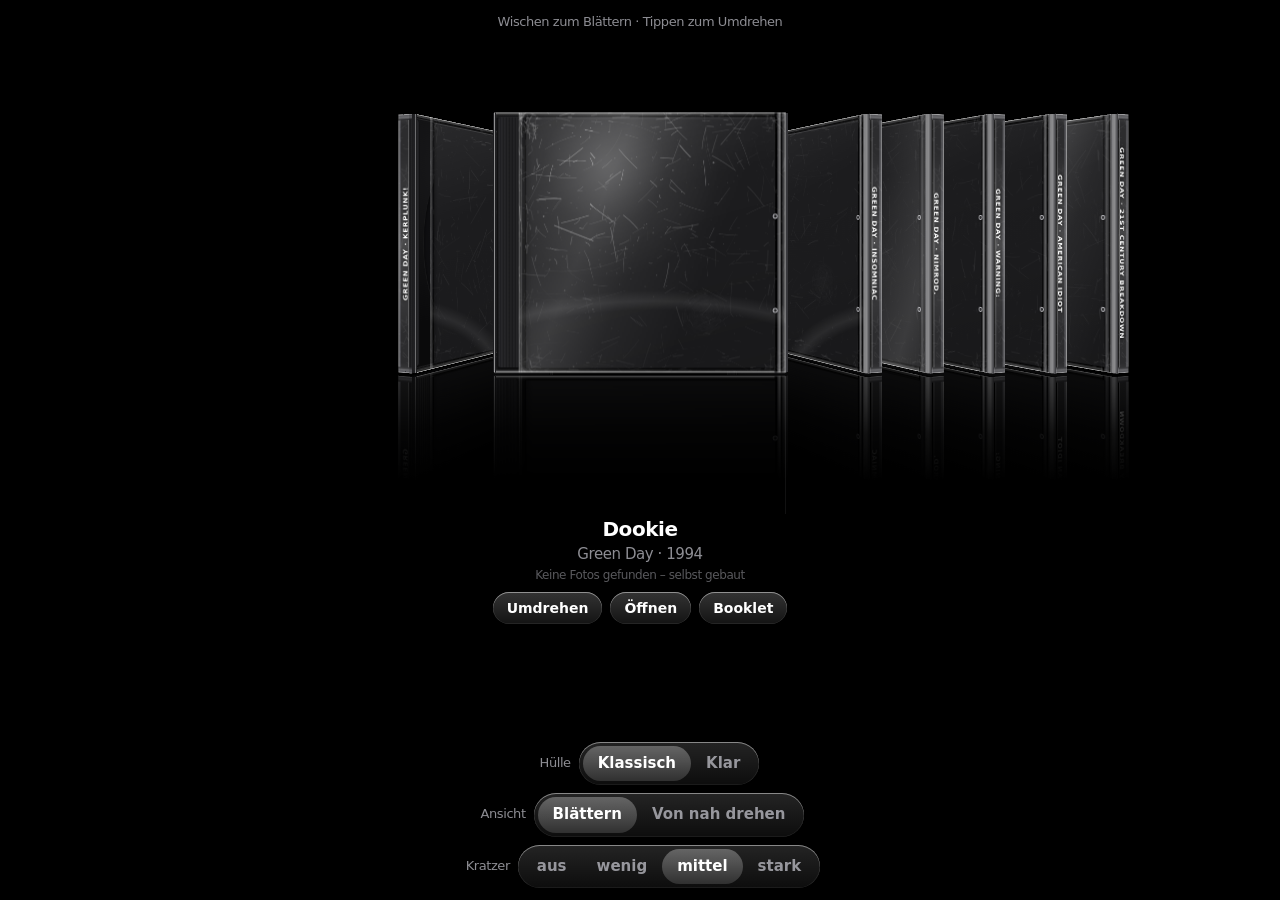
==== commit 8d03ade9: "Test: Innenwände mit Einleger-Rückseite, Scharnier beim Aufklappen" ====
--- a/test/huelle.html
+++ b/test/huelle.html
@@ -53,7 +53,7 @@
     transform-origin: 0 50% calc(var(--t) / 2 - var(--L) / 2); transition: transform .95s cubic-bezier(.35,.85,.3,1); }
   .item.open .lidg { transform: rotateY(-178deg); }
   /* Innenteile nur, wenn die Hülle offen ist (spart Rechenarbeit) */
-  .item:not(.inner) .disc, .item:not(.inner) .linner, .item:not(.inner) .bframe { display: none; }
+  .item:not(.inner) .disc, .item:not(.inner) .linner, .item:not(.inner) .bframe, .item:not(.inner) .hinge { display: none; }
 
   /* gerundete Kanten als schmale Schrägflächen */
   .bev { width: calc(var(--b) * 1.4142 + 2 * var(--e)); }
@@ -183,6 +183,32 @@
   .jc.has-medium .face.disc { background: var(--medium) 50% 50% / cover no-repeat, #c8cbd1; }
   .disc::after { content: ""; position: absolute; inset: 0; border-radius: 50%; box-shadow: inset 0 0 0 1px rgba(255,255,255,.4);
     background: conic-gradient(from var(--da, 0deg), rgba(255,255,255,0), rgba(160,220,255,.14), rgba(255,255,255,.2), rgba(255,210,150,.12), rgba(255,255,255,0) 55%); }
+
+  /* ---------- Innenwände: von innen sieht man die Rückseite der Einleger-Rücken (klar) bzw. den schwarzen Träger (klassisch) ---------- */
+  .iwall { --iw: calc(var(--t) * 0.69); background: linear-gradient(90deg, #151517, #0b0b0c); }
+  .face.iwall-l, .face.iwall-r { width: var(--iw); }
+  .iwall-l { left: calc(var(--b) - var(--iw) / 2); transform: translateZ(calc(var(--t) * -0.095)) rotateY(90deg); }
+  .iwall-r { left: calc(100% - var(--b) - var(--iw) / 2); transform: translateZ(calc(var(--t) * -0.095)) rotateY(-90deg); }
+  .face.iwall-t, .face.iwall-b { left: 0; width: 100%; height: var(--iw); }
+  .iwall-t { top: calc(1px - var(--iw) / 2); transform: translateZ(calc(var(--t) * -0.095)) rotateX(-90deg); }
+  .iwall-b { top: calc(var(--s) - 1px - var(--iw) / 2); transform: translateZ(calc(var(--t) * -0.095)) rotateX(90deg); }
+  .stage.clear .iwall-l, .stage.clear .iwall-r { background: linear-gradient(rgba(0,0,0,.25), rgba(0,0,0,.25)), var(--img) 0% 55% / 520% auto no-repeat, #2a2a2e; }
+  /* echte Innenseite: die äußeren Streifen des Tray-Fotos sind genau die Innenseiten der Rücken */
+  .stage.clear .jc.has-tspine .iwall-l { background: linear-gradient(rgba(0,0,0,.15), rgba(0,0,0,.15)), var(--tray) 0% 50% / var(--tsw) 94.4% no-repeat, #2a2a2e; }
+  .stage.clear .jc.has-tspine .iwall-r { background: linear-gradient(rgba(0,0,0,.15), rgba(0,0,0,.15)), var(--tray) 100% 50% / var(--tsw) 94.4% no-repeat, #2a2a2e; }
+  .stage.clear .iwall-t, .stage.clear .iwall-b { background: linear-gradient(180deg, rgba(255,255,255,.18), rgba(255,255,255,.06)), #26262b; }
+  /* Innenwände des Deckels */
+  .face.liw { width: var(--lw); background: linear-gradient(90deg, rgba(255,255,255,.2), rgba(255,255,255,.06)), #1b1b1f; }
+  .liw-l { left: calc(var(--b) - var(--lw) / 2); transform: translateZ(calc(var(--t) / 2 - (var(--L) + var(--b)) / 2)) rotateY(90deg); }
+  .liw-r { left: calc(100% - var(--b) - var(--lw) / 2); transform: translateZ(calc(var(--t) / 2 - (var(--L) + var(--b)) / 2)) rotateY(-90deg); }
+  /* Scharnier: verbindet Deckel und Unterteil – oben und unten die Gelenke, in denen der Deckel hängt */
+  .face.hinge { left: calc(var(--b) * -1.6); width: calc(var(--b) * 3.2); transform: translateZ(calc(var(--t) / 2 - var(--L) / 2));
+    background: linear-gradient(90deg, rgba(255,255,255,.3), rgba(255,255,255,.08) 30%, rgba(0,0,0,.55) 50%, rgba(255,255,255,.08) 70%, rgba(255,255,255,.3)), #1c1c20; }
+  .knuckle { position: absolute; left: -120%; right: -120%; height: 6.5%; border-radius: 3px;
+    background: linear-gradient(90deg, rgba(255,255,255,.12), rgba(255,255,255,.5) 28%, rgba(255,255,255,.14) 52%, rgba(0,0,0,.45) 78%, rgba(255,255,255,.22)), #2c2c31;
+    box-shadow: 0 0 0 .5px rgba(255,255,255,.38), 0 1px 3px rgba(0,0,0,.6); }
+  .knuckle.t { top: 1.4%; } .knuckle.b { bottom: 1.4%; }
+  .knuckle::after { content: ""; position: absolute; left: 47%; width: 6%; top: 15%; bottom: 15%; border-radius: 2px; background: rgba(0,0,0,.55); }
 
   /* ---------- Seiten: Bodenplatte, Rücken des Einlegers, Schlitz, Deckelkante ---------- */
   .side { overflow: hidden; background: #0d0d0e; }
@@ -491,6 +517,8 @@
     <div class="face trayp">${TRAY}</div>
     <div class="face disc"></div>
     <div class="face bframe"></div>
+    <div class="face iwall iwall-l"></div><div class="face iwall iwall-r"></div><div class="face iwall iwall-t"></div><div class="face iwall iwall-b"></div>
+    <div class="face hinge"><i class="knuckle t"></i><i class="knuckle b"></i></div>
     ${backHtml(a, i, true)}
     <div class="face bev bl"></div><div class="face bev br"></div>
     ${sideHtml(a, 'l', true)}${sideHtml(a, 'r', true)}
@@ -499,6 +527,7 @@
       ${frontHtml(a, i, false)}
       <div class="face bev fl"></div><div class="face bev fr"></div>
       ${LSIDES}<div class="face ltop"></div><div class="face lbot"></div>
+      <div class="face liw liw-l"></div><div class="face liw liw-r"></div>
       ${LID_INNER}
     </div>
     <div class="mirror"><div class="core"></div>${frontHtml(a, i, true)}
@@ -756,6 +785,11 @@
     jc.style.setProperty('--tray', `url("${sc.tray}")`);
     jc.style.setProperty('--trs', `${((118 * sc.trayRatio) / 142 * 100).toFixed(1)}% 94.4%`);
     jc.classList.add('has-tray');
+    if (sc.trayRatio > 1.22) { // Foto enthält die Innenseiten der Rücken (links/rechts je ≈ 6,5 mm)
+      const tw = 118 * sc.trayRatio, f = Math.min(0.065, Math.max(0.03, (tw - 138) / 2 / tw));
+      jc.style.setProperty('--tsw', `${(100 / f).toFixed(1)}%`);
+      jc.classList.add('has-tspine');
+    }
   }
   if (sc.medium) { jc.style.setProperty('--medium', `url("${sc.medium}")`); jc.classList.add('has-medium'); }
   if (sc.booklet?.length) {
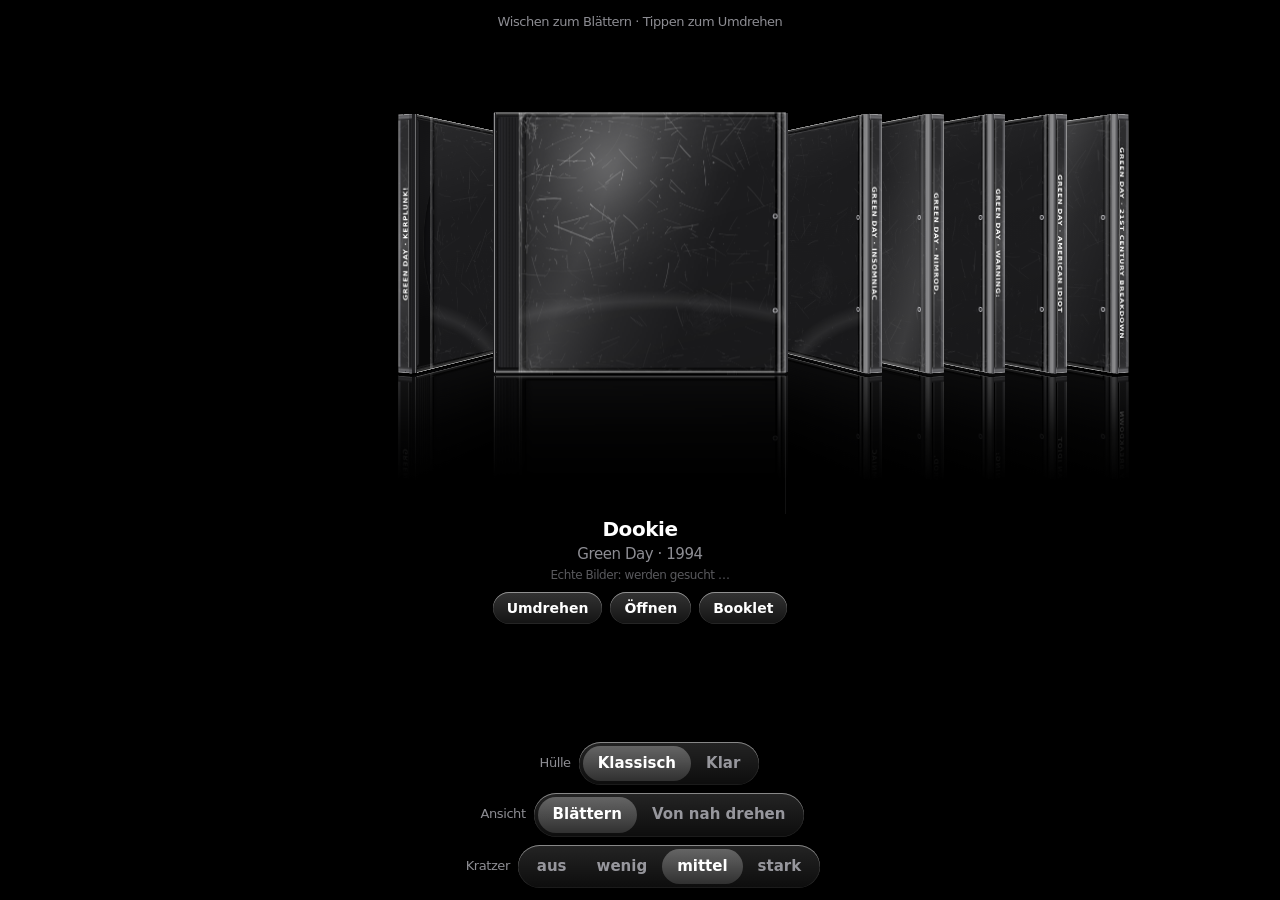
==== commit 75c833a1: "Test: Booklet weich einblenden, Falz-Schatten repariert, Bedienung per Tippen, CD-Ausgaben ohne DVD" ====
--- a/test/huelle.html
+++ b/test/huelle.html
@@ -42,7 +42,6 @@
   .stage.inspect .item.flipped .jc { transform: rotateY(180deg); }
   /* aufgeklappt: Deckel links, Unterteil rechts, beides zusammen mittig und leicht geneigt */
   .item.open .jc { transform: translateX(calc(var(--w) * .5 * var(--osc, .8))) scale(var(--osc, .8)) rotateX(14deg); }
-  .stage.has-open .item:not(.open) { visibility: hidden; }
   .face { position: absolute; top: 0; height: 100%; -webkit-backface-visibility: hidden; backface-visibility: hidden; }
   .front, .back, .linner, .bframe, .trayp, .floor { left: calc(var(--b) - var(--e)); width: calc(100% - 2 * var(--b) + 2 * var(--e)); }
   .front { transform: translateZ(calc(var(--t) / 2)); }
@@ -53,7 +52,7 @@
     transform-origin: 0 50% calc(var(--t) / 2 - var(--L) / 2); transition: transform .95s cubic-bezier(.35,.85,.3,1); }
   .item.open .lidg { transform: rotateY(-178deg); }
   /* Innenteile nur, wenn die Hülle offen ist (spart Rechenarbeit) */
-  .item:not(.inner) .disc, .item:not(.inner) .linner, .item:not(.inner) .bframe, .item:not(.inner) .hinge { display: none; }
+  .item:not(.inner) .disc, .item:not(.inner) .linner, .item:not(.inner) .bframe { display: none; }
 
   /* gerundete Kanten als schmale Schrägflächen */
   .bev { width: calc(var(--b) * 1.4142 + 2 * var(--e)); }
@@ -201,14 +200,6 @@
   .face.liw { width: var(--lw); background: linear-gradient(90deg, rgba(255,255,255,.2), rgba(255,255,255,.06)), #1b1b1f; }
   .liw-l { left: calc(var(--b) - var(--lw) / 2); transform: translateZ(calc(var(--t) / 2 - (var(--L) + var(--b)) / 2)) rotateY(90deg); }
   .liw-r { left: calc(100% - var(--b) - var(--lw) / 2); transform: translateZ(calc(var(--t) / 2 - (var(--L) + var(--b)) / 2)) rotateY(-90deg); }
-  /* Scharnier: verbindet Deckel und Unterteil – oben und unten die Gelenke, in denen der Deckel hängt */
-  .face.hinge { left: calc(var(--b) * -1.6); width: calc(var(--b) * 3.2); transform: translateZ(calc(var(--t) / 2 - var(--L) / 2));
-    background: linear-gradient(90deg, rgba(255,255,255,.3), rgba(255,255,255,.08) 30%, rgba(0,0,0,.55) 50%, rgba(255,255,255,.08) 70%, rgba(255,255,255,.3)), #1c1c20; }
-  .knuckle { position: absolute; left: -120%; right: -120%; height: 6.5%; border-radius: 3px;
-    background: linear-gradient(90deg, rgba(255,255,255,.12), rgba(255,255,255,.5) 28%, rgba(255,255,255,.14) 52%, rgba(0,0,0,.45) 78%, rgba(255,255,255,.22)), #2c2c31;
-    box-shadow: 0 0 0 .5px rgba(255,255,255,.38), 0 1px 3px rgba(0,0,0,.6); }
-  .knuckle.t { top: 1.4%; } .knuckle.b { bottom: 1.4%; }
-  .knuckle::after { content: ""; position: absolute; left: 47%; width: 6%; top: 15%; bottom: 15%; border-radius: 2px; background: rgba(0,0,0,.55); }
 
   /* ---------- Seiten: Bodenplatte, Rücken des Einlegers, Schlitz, Deckelkante ---------- */
   .side { overflow: hidden; background: #0d0d0e; }
@@ -308,24 +299,42 @@
   .lid.solid { background: radial-gradient(120% 90% at 30% 20%, #19191b, #0a0a0b 70%); }
   .mirror .face::after, .mirror .core::after { content: ""; position: absolute; inset: 0;
     background: linear-gradient(to top, rgba(0,0,0,.56), rgba(0,0,0,.88) 22%, #000 40%); }
-  .stage.inspect .mirror, .item.open .mirror { display: none; }
+  .mirror { transition: opacity .4s; }
+  .item.open .mirror { opacity: 0; }
+  .stage.inspect .mirror { display: none; }
 
   /* ---------- Booklet zum Durchblättern ---------- */
-  .bv { position: fixed; inset: 0; z-index: 50; background: rgba(0,0,0,.97); display: flex; flex-direction: column; align-items: center; justify-content: center;
-    gap: 18px; touch-action: none; user-select: none; -webkit-user-select: none; }
+  /* Einblenden: Hintergrund wird dunkel, das Booklet steigt aus der Hülle nach vorne und richtet sich auf */
+  .bv { position: fixed; inset: 0; z-index: 50; background: rgba(0,0,0,.985); display: flex; align-items: center; justify-content: center;
+    touch-action: none; user-select: none; -webkit-user-select: none; perspective: 1400px; opacity: 0; transition: opacity .45s ease; }
+  .bv.show { opacity: 1; }
   .bv[hidden] { display: none; }
-  .bv-book { position: relative; --ar: 1; width: min(94vw, calc(66vh * var(--ar))); aspect-ratio: var(--ar); perspective: 1800px; }
-  .bv-pg { position: absolute; inset: 0; transform-origin: 0 50%; transform-style: preserve-3d;
-    transition: transform .7s cubic-bezier(.3,.75,.3,1), opacity .7s ease-in; }
-  .bv-pg.turned { transform: rotateY(-165deg); opacity: 0; }
-  .bv-pg .f { position: absolute; inset: 0; background: #141416 center / contain no-repeat; -webkit-backface-visibility: hidden; backface-visibility: hidden;
-    border-radius: 2px; box-shadow: 0 14px 40px rgba(0,0,0,.65); }
-  .bv-pg .f::after { content: ""; position: absolute; inset: 0; background: linear-gradient(90deg, rgba(0,0,0,.18), rgba(0,0,0,0) 6%); }
-  .bv-bar { display: flex; align-items: center; gap: 12px; }
-  .bv-bar span { min-width: 64px; text-align: center; font-size: 15px; color: rgba(235,235,245,.7); font-variant-numeric: tabular-nums; }
-  .bv-bar button { border: 0; color: #fff; font-weight: 600; font-size: 15px; padding: 9px 16px; border-radius: 999px;
-    background: linear-gradient(180deg, rgba(255,255,255,.22), rgba(255,255,255,.08)); box-shadow: inset 0 1px .5px rgba(255,255,255,.42), inset 0 0 0 .5px rgba(255,255,255,.14); }
-  .bv-hint { font-size: 13px; color: rgba(235,235,245,.5); }
+  .bv-wrap { transform: translateY(26vh) scale(.42) rotateX(38deg); opacity: 0;
+    transition: transform .75s cubic-bezier(.2,.85,.25,1), opacity .45s ease; }
+  .bv.ready .bv-wrap { transform: none; opacity: 1; }
+  .bv-load { position: absolute; left: 0; right: 0; bottom: 30%; text-align: center; font-size: 13px; color: rgba(235,235,245,.5);
+    opacity: 0; transition: opacity .3s .3s; pointer-events: none; }
+  .bv.show:not(.ready) .bv-load { opacity: 1; }
+  /* aufgeschlagenes Buch: links und rechts je eine Seite, Blätter drehen sich um den Buchrücken in der Mitte */
+  .bv-book { position: relative; --par: 1; width: min(96vw, calc(62vh * 2 * var(--par))); perspective: 2200px;
+    transition: transform .7s cubic-bezier(.3,.8,.3,1); }
+  /* EIN Schatten unter dem ganzen Buch (statt einem pro Seite – die haben sich beim Blättern aufaddiert) */
+  .bv-book::before { content: ""; position: absolute; top: 0; bottom: 0; left: var(--shl, 50%); right: var(--shr, 0%); z-index: 0;
+    box-shadow: 0 16px 44px rgba(0,0,0,.7); transition: left .7s cubic-bezier(.3,.8,.3,1), right .7s cubic-bezier(.3,.8,.3,1); }
+  .leaf { position: absolute; left: 50%; top: 0; width: 50%; height: 100%; transform-origin: 0 50%; transform-style: preserve-3d;
+    transition: transform .85s cubic-bezier(.35,.7,.3,1); }
+  .leaf.turned { transform: rotateY(-180deg); }
+  .leaf.turning { z-index: 500 !important; }
+  .pg { position: absolute; inset: 0; background: #e9e5dc 50% 50% / cover no-repeat; -webkit-backface-visibility: hidden; backface-visibility: hidden; cursor: pointer; }
+  .pg.b { transform: rotateY(180deg); }
+  /* Falz: auf jeder Seite gleich stark, immer zum Buchrücken hin (rechte Seite links, linke Seite rechts) */
+  .pg::after { content: ""; position: absolute; inset: 0; pointer-events: none; }
+  .pg.f::after { background: linear-gradient(90deg, rgba(0,0,0,.26), rgba(0,0,0,.08) 5%, rgba(0,0,0,0) 13%); }
+  .pg.b::after { background: linear-gradient(270deg, rgba(0,0,0,.26), rgba(0,0,0,.08) 5%, rgba(0,0,0,0) 13%); }
+  /* während das Blatt sich dreht, wird es kurz dunkler (es neigt sich vom Licht weg) */
+  .pg::before { content: ""; position: absolute; inset: 0; pointer-events: none; z-index: 1; background: rgba(0,0,0,.4); opacity: 0; }
+  .leaf.turning .pg::before { animation: turnshade .85s ease-in-out; }
+  @keyframes turnshade { 0% { opacity: 0; } 50% { opacity: 1; } 100% { opacity: 0; } }
 </style>
 </head>
 <body>
@@ -346,9 +355,8 @@
   </div>
 </div>
 <div class="bv" id="bv" hidden>
-  <div class="bv-book" id="bvBook"></div>
-  <div class="bv-bar"><button id="bvPrev">‹</button><span id="bvN"></span><button id="bvNext">›</button><button id="bvClose">Fertig</button></div>
-  <div class="bv-hint">Wischen zum Umblättern</div>
+  <div class="bv-wrap"><div class="bv-book" id="bvBook"></div></div>
+  <div class="bv-load">Booklet wird geladen …</div>
 </div>
 <script>
 // Test-Alben (Green Day) – Cover vom Cover Art Archive
@@ -518,7 +526,6 @@
     <div class="face disc"></div>
     <div class="face bframe"></div>
     <div class="face iwall iwall-l"></div><div class="face iwall iwall-r"></div><div class="face iwall iwall-t"></div><div class="face iwall iwall-b"></div>
-    <div class="face hinge"><i class="knuckle t"></i><i class="knuckle b"></i></div>
     ${backHtml(a, i, true)}
     <div class="face bev bl"></div><div class="face bev br"></div>
     ${sideHtml(a, 'l', true)}${sideHtml(a, 'r', true)}
@@ -538,6 +545,18 @@
 const els = [...stage.querySelectorAll('.item')];
 
 let pos = 1, target = 1, raf = 0, shown = -1, flipped = -1, opened = -1;
+let openK = 0, openRaf = 0; // 0 = alle Hüllen sichtbar, 1 = Nachbarn ganz weggeglitten
+function tweenOpen(to) {
+  cancelAnimationFrame(openRaf);
+  const from = openK, start = performance.now(), dur = 700;
+  const step = (now) => {
+    const t = Math.min(1, (now - start) / dur), k = t < 0.5 ? 2 * t * t : 1 - Math.pow(-2 * t + 2, 2) / 2;
+    openK = from + (to - from) * k;
+    layout();
+    if (t < 1) openRaf = requestAnimationFrame(step);
+  };
+  openRaf = requestAnimationFrame(step);
+}
 let mode = 'flow', rx = 4, ry = -32;
 const clampI = (v) => Math.max(0, Math.min(ALBUMS.length - 1, v));
 const size = () => (mode === 'inspect'
@@ -577,8 +596,11 @@
     el.firstElementChild.style.setProperty('--s', `${s}px`);
     // weich hinaus- und hereindrehen (wie beim iPod): Drehung, Versatz und Tiefe folgen derselben sanften Kurve
     const e = Math.sin(Math.min(1, ad) * Math.PI / 2), sg = Math.sign(d);
-    const x = sg * (e * 0.4 + ad * 0.21) * w;
-    const z = -e * 0.5 * s;
+    let x = sg * (e * 0.4 + ad * 0.21) * w;
+    let z = -e * 0.5 * s;
+    // beim Aufklappen gleiten die anderen Hüllen sanft zur Seite und nach hinten weg
+    if (openK > 0 && i !== cur) { x += sg * openK * stage.clientWidth * 0.9; z -= openK * s * 1.2; }
+    el.style.visibility = openK >= 1 && i !== cur ? 'hidden' : '';
     el.style.transform = `translate3d(${x.toFixed(1)}px,0,${z.toFixed(1)}px) rotateY(${(-sg * e * 68).toFixed(2)}deg)`;
     el.style.zIndex = String(1000 - Math.round(ad * 100));
     light(el, d, 0);
@@ -589,6 +611,7 @@
     document.getElementById('u').textContent = `Green Day · ${ALBUMS[cur][1]}`;
     if (flipped >= 0 && flipped !== cur) { els[flipped].classList.remove('flipped'); els[flipped].firstElementChild.classList.remove('show-list'); flipped = -1; }
     if (opened >= 0 && opened !== cur) setOpen(opened, false);
+    if (SCAN[cur]) ensureBook(cur).catch(() => {}); // Booklet schon vorbereiten, dann öffnet es sofort
     showSrc();
     updateActs();
   }
@@ -624,13 +647,14 @@
     if (flipped === i) { el.classList.remove('flipped'); el.firstElementChild.classList.remove('show-list'); flipped = -1; }
     if (opened >= 0 && opened !== i) setOpen(opened, false);
     el.classList.add('inner'); // Innenteile zuerst einblenden, dann aufklappen
+    ensureBook(i).catch(() => {});
     requestAnimationFrame(() => requestAnimationFrame(() => el.classList.add('open')));
     opened = i;
-    stage.classList.add('has-open');
+    tweenOpen(1);
   } else {
     el.classList.remove('open');
     if (opened === i) opened = -1;
-    stage.classList.remove('has-open');
+    tweenOpen(0);
     setTimeout(() => { if (!el.classList.contains('open')) el.classList.remove('inner'); }, 1000);
   }
   updateActs();
@@ -639,8 +663,7 @@
   const cur = clampI(Math.round(pos));
   document.getElementById('aOpen').textContent = opened === cur ? 'Schließen' : 'Öffnen';
   document.getElementById('aFlip').textContent = flipped === cur ? 'Vorderseite' : 'Umdrehen';
-  const n = bookletPages(cur).length;
-  document.getElementById('aBook').textContent = `Booklet${n > 1 ? ` (${n})` : ''}`;
+  document.getElementById('aBook').textContent = 'Booklet';
 }
 function pressButton(btn) {
   const jc = btn.closest('.jc');
@@ -720,24 +743,30 @@
   const wait = Math.max(0, mbNext - Date.now());
   mbNext = Date.now() + wait + 1100;
   await sleep(wait);
-  const r = await fetch(`https://musicbrainz.org/ws/2/${path}`, { headers: { Accept: 'application/json' } });
+  const r = await getJson(`https://musicbrainz.org/ws/2/${path}`);
   if ((r.status === 503 || r.status === 429) && tries > 1) { mbNext += 1500; return mbGet(path, tries - 1); }
   if (!r.ok) throw new Error(`MusicBrainz ${r.status}`);
   return r.json();
 }
 const COUNTRY = ['DE', 'XE', 'AT', 'CH', 'EU', 'GB', 'US'];
 const rank = (r) => { const k = COUNTRY.indexOf(r.country); return k < 0 ? 99 : k; };
-const ratioOf = async (u) => { const img = new Image(); img.src = u; await img.decode(); return img.naturalWidth / img.naturalHeight; };
+// Zeitlimit: archive.org antwortet manchmal gar nicht – dann nicht ewig warten
+const timeout = (pr, ms) => Promise.race([pr, new Promise((_, rej) => setTimeout(() => rej(new Error('Zeitüberschreitung')), ms))]);
+const getJson = (url) => { const ac = new AbortController(); setTimeout(() => ac.abort(), 12000);
+  return fetch(url, { signal: ac.signal, headers: { Accept: 'application/json' } }); };
+const ratioOf = async (u) => { const img = new Image(); img.src = u; await timeout(img.decode(), 12000); return img.naturalWidth / img.naturalHeight; };
 async function findScan(rgid) {
-  const key = `regal-scan-v6:${rgid}`;
+  const key = `regal-scan-v7:${rgid}`;
   try { const c = localStorage.getItem(key); if (c) return JSON.parse(c); } catch {}
   const d = await mbGet(`release?release-group=${rgid}&fmt=json&limit=100&inc=media`);
   const hasBack = (r) => (r['cover-art-archive']?.back ? 0 : 1);
-  const cds = (d.releases || []).filter((r) => r['cover-art-archive']?.artwork
-    && (r.media || []).some((m) => /CD$/.test(m.format || '')))
-    .sort((a, b) => hasBack(a) - hasBack(b) || rank(a) - rank(b));
+  // nur reine CD-Ausgaben (keine mit Bonus-DVD o. Ä.), als Jewel Case eingetragene zuerst
+  const cdOnly = (r) => (r.media || []).length > 0 && r.media.every((m) => /CD$/.test(m.format || ''));
+  const jewel = (r) => (r.packaging === 'Jewel Case' ? 0 : r.packaging ? 2 : 1);
+  const cds = (d.releases || []).filter((r) => r['cover-art-archive']?.artwork && cdOnly(r))
+    .sort((a, b) => jewel(a) - jewel(b) || hasBack(a) - hasBack(b) || rank(a) - rank(b));
   const cand = cds.slice(0, 8);
-  const lists = await Promise.all(cand.map((r) => fetch(`https://coverartarchive.org/release/${r.id}`)
+  const lists = await Promise.all(cand.map((r) => getJson(`https://coverartarchive.org/release/${r.id}`)
     .then((x) => x.json()).catch(() => null)));
   // die Ausgabe mit den vollständigsten Bildern; bei Gleichstand die weiter vorne (DE vor EU vor GB vor US …)
   const usable = (im) => !im.types.includes('Raw/Unedited') && !im.types.includes('Watermark');
@@ -751,7 +780,8 @@
     const medium = ims.find((im) => im.types.includes('Medium'));
     const booklet = ims.filter((im) => im.types.includes('Booklet') && !im.types.includes('Front') && !im.types.includes('Back'));
     if (!back) return;
-    const score = (back.types.includes('Spine') ? 4 : 2) + (front ? 2 : 0) + (tray ? 1 : 0) + (medium ? 1 : 0) + (booklet.length > 1 ? 1 : 0);
+    const score = (back.types.includes('Spine') ? 4 : 2) + (front ? 2 : 0) + (tray ? 1 : 0) + (medium ? 1 : 0) + (booklet.length > 1 ? 1 : 0)
+      + (r.packaging === 'Jewel Case' ? 2 : 0) - ((r.media || []).length > 1 ? 1 : 0);
     if (!pick || score > pick.score) pick = { score, r, front, back, tray, medium, booklet };
   });
   let res = null;
@@ -824,56 +854,159 @@
 function loadScans() { // alle gleichzeitig starten; die MusicBrainz-Warteschlange hält trotzdem 1 Anfrage/Sekunde ein
   const order = ALBUMS.map((_, i) => i).sort((a, b) => Math.abs(a - pos) - Math.abs(b - pos));
   for (const i of order) {
-    findScan(ALBUMS[i][2]).catch(() => null).then((sc) => {
+    // bei Fehler (z. B. Zeitüberschreitung) nach 3 Sekunden einmal neu versuchen
+    findScan(ALBUMS[i][2]).catch(() => sleep(3000).then(() => findScan(ALBUMS[i][2]))).catch(() => null).then((sc) => {
       SCAN[i] = sc;
       if (sc) applyScan(i, sc);
+      if (sc?.bookReady) applyBpage(i);
+      else if (sc && i === clampI(Math.round(pos))) ensureBook(i).catch(() => {});
       showSrc();
       updateActs();
     });
   }
 }
 
-// ================= Booklet zum Durchblättern =================
-const bv = document.getElementById('bv'), bvBook = document.getElementById('bvBook'), bvN = document.getElementById('bvN');
-let bvPages = [], bvIdx = 0;
+// ================= Booklet zum Durchblättern (wie ein echtes Buch) =================
+// Gescannte Doppelseiten werden in zwei Einzelseiten geteilt. Jedes Blatt hat vorne und hinten eine Seite
+// und dreht sich beim Umblättern um den Buchrücken – so wie beim echten Booklet.
+const bv = document.getElementById('bv'), bvBook = document.getElementById('bvBook');
+let bvPages = [], bvLeaf = 0, bvTok = 0;
 function bookletPages(i) {
   const sc = SCAN[i];
   return [sc?.frontBig || sc?.front || cover(ALBUMS[i], 500), ...(sc?.booklet || []).map((p) => p.b || p.s)];
 }
-function openBooklet() {
-  const i = clampI(Math.round(pos));
-  bvPages = bookletPages(i); bvIdx = 0;
-  bvBook.style.setProperty('--ar', '1');
-  bvBook.innerHTML = bvPages.map((u, k) => `<div class="bv-pg" style="z-index:${bvPages.length - k}"><div class="f"></div></div>`).join('');
+// kleines Graustufen-Abbild (16 × 16) zum Vergleichen zweier Bilder
+async function thumbVec(url, part) {
+  const img = new Image();
+  img.crossOrigin = 'anonymous';
+  img.src = url;
+  await img.decode();
+  const c = document.createElement('canvas'); c.width = c.height = 16;
+  const g = c.getContext('2d'), w = img.naturalWidth, h = img.naturalHeight;
+  g.drawImage(img, part === 'r' ? w / 2 : 0, 0, part === 'full' ? w : w / 2, h, 0, 0, 16, 16);
+  const d = g.getImageData(0, 0, 16, 16).data, v = [];
+  for (let k = 0; k < d.length; k += 4) v.push((d[k] + d[k + 1] + d[k + 2]) / 3);
+  const m = v.reduce((a, b) => a + b, 0) / v.length;
+  return v.map((x) => x - m);
+}
+const vecDiff = (a, b) => a.reduce((sum, x, k) => sum + Math.abs(x - b[k]), 0) / a.length;
+// Booklet vorbereiten: Doppelseiten erkennen und prüfen, ob der erste Scan der Außenumschlag (Rückseite | Cover) ist
+async function ensureBook(i) {
+  const sc = SCAN[i];
+  if (!sc || sc.bookReady) return sc;
+  const list = sc.booklet || [];
+  sc.bookRatios = await Promise.all(list.map((p) => ratioOf(p.s).catch(() => 1)));
+  sc.outerFirst = false;
+  if (list.length && sc.bookRatios[0] > 1.5 && sc.front) {
+    try {
+      const [a, b] = await Promise.all([thumbVec(sc.front, 'full'), thumbVec(list[0].s, 'r')]);
+      sc.outerFirst = vecDiff(a, b) < 28;
+    } catch {}
+  }
+  sc.bookReady = true;
+  try { localStorage.setItem(`regal-scan-v7:${ALBUMS[i][2]}`, JSON.stringify(sc)); } catch {}
+  applyBpage(i);
+  return sc;
+}
+// Einzelseiten in Lesereihenfolge: Cover, Innenseiten (Doppelseiten geteilt), Rückseite
+function bookPages(i) {
+  const sc = SCAN[i], list = sc?.booklet || [], pages = [];
+  let backCover = null;
+  list.forEach((p, k) => {
+    const r = sc.bookRatios?.[k] || 1, u = p.b || p.s;
+    if (k === 0 && sc.outerFirst) { pages.push({ u, part: 'r' }); backCover = { u, part: 'l' }; return; }
+    if (r > 1.5) pages.push({ u, part: 'l' }, { u, part: 'r' });
+    else pages.push({ u, part: 'full' });
+  });
+  if (!sc?.outerFirst) pages.unshift({ u: sc?.frontBig || sc?.front || cover(ALBUMS[i], 500), part: 'full' });
+  if (backCover) pages.push(backCover);
+  return pages;
+}
+// innen im Deckel: Rückseite des Booklets (Außenumschlag links) – sonst die letzte Seite
+function applyBpage(i) {
+  const sc = SCAN[i], jc = els[i].firstElementChild;
+  if (!sc?.booklet?.length) return;
+  const pick = sc.outerFirst ? { u: sc.booklet[0].s, spread: true }
+    : { u: sc.booklet[sc.booklet.length - 1].s, spread: (sc.bookRatios?.[sc.booklet.length - 1] || sc.lastRatio || 1) > 1.5 };
+  jc.style.setProperty('--bpage', `url("${pick.u}")`);
+  jc.style.setProperty('--bps', pick.spread ? '200% 100%' : 'cover');
+  jc.style.setProperty('--bpp', pick.spread ? '0% 50%' : '50% 50%');
+  jc.classList.add('has-bpage');
+}
+async function openBooklet() {
+  const i = clampI(Math.round(pos)), tok = ++bvTok;
   bv.hidden = false;
+  bv.classList.remove('ready');
+  bvBook.innerHTML = '';
+  requestAnimationFrame(() => requestAnimationFrame(() => { if (tok === bvTok) bv.classList.add('show'); }));
+  const sc = await ensureBook(i);
+  if (tok !== bvTok) return; // inzwischen geschlossen
+  const pages = bookPages(i);
+  // Seitenformat: halbe Doppelseite bzw. Cover (CD-Booklets sind fast quadratisch)
+  const ratio = sc?.outerFirst ? (sc.bookRatios[0] / 2) : await ratioOf(pages[0].u).catch(() => 1);
+  if (tok !== bvTok) return;
+  bvPages = pages; bvLeaf = 0;
+  const par = Math.min(1.4, Math.max(0.7, ratio));
+  bvBook.style.setProperty('--par', par.toFixed(3));
+  bvBook.style.aspectRatio = String(2 * par);
+  const leaves = Math.ceil(pages.length / 2);
+  bvBook.innerHTML = Array.from({ length: leaves }, () => '<div class="leaf"><div class="pg f"></div><div class="pg b"></div></div>').join('');
   bvShow();
+  // Cover erst laden lassen, dann das Booklet einschweben lassen
+  const first = new Image(); first.src = pages[0].u;
+  await first.decode().catch(() => {});
+  if (tok !== bvTok) return;
+  requestAnimationFrame(() => requestAnimationFrame(() => { if (tok === bvTok) bv.classList.add('ready'); }));
+}
+function closeBooklet() {
+  const tok = ++bvTok;
+  bv.classList.remove('ready', 'show');
+  setTimeout(() => { if (tok === bvTok) { bv.hidden = true; bvBook.innerHTML = ''; } }, 650);
+}
+function pageStyle(el, page) {
+  if (!page) { el.style.backgroundImage = 'none'; return; } // leere letzte Seite
+  el.style.backgroundImage = `url("${page.u}")`;
+  el.style.backgroundSize = page.part === 'full' ? 'cover' : '200% 100%';
+  el.style.backgroundPosition = page.part === 'l' ? '0% 50%' : page.part === 'r' ? '100% 50%' : '50% 50%';
 }
 function bvShow() {
-  [...bvBook.children].forEach((pg, k) => {
-    pg.classList.toggle('turned', k < bvIdx);
-    const f = pg.firstElementChild;
-    if (Math.abs(k - bvIdx) <= 1 && !f.dataset.on) { // nur die Seiten in der Nähe laden (spart Speicher)
-      f.dataset.on = '1';
-      f.style.backgroundImage = `url("${bvPages[k]}")`;
-      ratioOf(bvPages[k]).then((r) => { // Doppelseiten sind breiter – das Buch passt sich an
-        const cur = parseFloat(bvBook.style.getPropertyValue('--ar')) || 1;
-        if (r > cur + 0.05) bvBook.style.setProperty('--ar', Math.min(2.2, r).toFixed(3));
-      }).catch(() => {});
+  const leaves = [...bvBook.children], n = leaves.length;
+  leaves.forEach((lf, j) => {
+    const turned = j < bvLeaf;
+    lf.classList.toggle('turned', turned);
+    lf.style.zIndex = String(turned ? 100 + j : 100 - j);
+    if (Math.abs(j - bvLeaf) <= 2 && !lf.dataset.on) { // nur Blätter in der Nähe laden (spart Speicher)
+      lf.dataset.on = '1';
+      pageStyle(lf.children[0], bvPages[2 * j]);
+      pageStyle(lf.children[1], bvPages[2 * j + 1]);
     }
   });
-  bvN.textContent = `${bvIdx + 1} / ${bvPages.length}`;
-}
-function bvGo(dir) { bvIdx = Math.max(0, Math.min(bvPages.length - 1, bvIdx + dir)); bvShow(); }
-document.getElementById('bvPrev').addEventListener('click', () => bvGo(-1));
-document.getElementById('bvNext').addEventListener('click', () => bvGo(1));
-document.getElementById('bvClose').addEventListener('click', () => { bv.hidden = true; bvBook.innerHTML = ''; });
+  // zu: nur der Umschlag, mittig – am Ende nur die letzte Seite, mittig. Der Schatten liegt nur unter den sichtbaren Seiten.
+  bvBook.style.transform = bvLeaf === 0 ? 'translateX(-25%)' : bvLeaf >= n ? 'translateX(25%)' : 'none';
+  bvBook.style.setProperty('--shl', bvLeaf === 0 ? '50%' : '0%');
+  bvBook.style.setProperty('--shr', bvLeaf >= n ? '50%' : '0%');
+}
+function bvGo(dir) {
+  const n = bvBook.children.length;
+  const next = Math.max(0, Math.min(n, bvLeaf + dir));
+  if (next === bvLeaf) return;
+  const lf = bvBook.children[dir > 0 ? bvLeaf : bvLeaf - 1]; // dieses Blatt wird gerade umgeblättert → ganz oben
+  lf.classList.add('turning');
+  setTimeout(() => lf.classList.remove('turning'), 850);
+  bvLeaf = next;
+  bvShow();
+}
+// Bedienung: rechte Seite antippen = weiter, linke Seite = zurück, daneben tippen = Booklet schließen; Wischen geht auch
 let bvDrag = null;
-bvBook.addEventListener('pointerdown', (e) => { bvDrag = { x: e.clientX }; });
-bvBook.addEventListener('pointerup', (e) => {
+bv.addEventListener('pointerdown', (e) => { bvDrag = { x: e.clientX, pg: e.target.closest('.pg') }; });
+bv.addEventListener('pointerup', (e) => {
   if (!bvDrag) return;
-  const dx = e.clientX - bvDrag.x; bvDrag = null;
-  if (dx < -35) bvGo(1); else if (dx > 35) bvGo(-1);
-  else { const r = bvBook.getBoundingClientRect(); bvGo(e.clientX > r.left + r.width / 2 ? 1 : -1); } // Tippen rechts/links
+  const d = bvDrag, dx = e.clientX - d.x; bvDrag = null;
+  if (!bv.classList.contains('ready')) { if (Math.abs(dx) < 10) closeBooklet(); return; }
+  if (dx < -35) { bvGo(1); return; }
+  if (dx > 35) { bvGo(-1); return; }
+  if (!d.pg) { closeBooklet(); return; }
+  bvGo(d.pg.classList.contains('f') ? 1 : -1);
 });
 
 seg('sk', (v) => document.documentElement.style.setProperty('--sk', v));
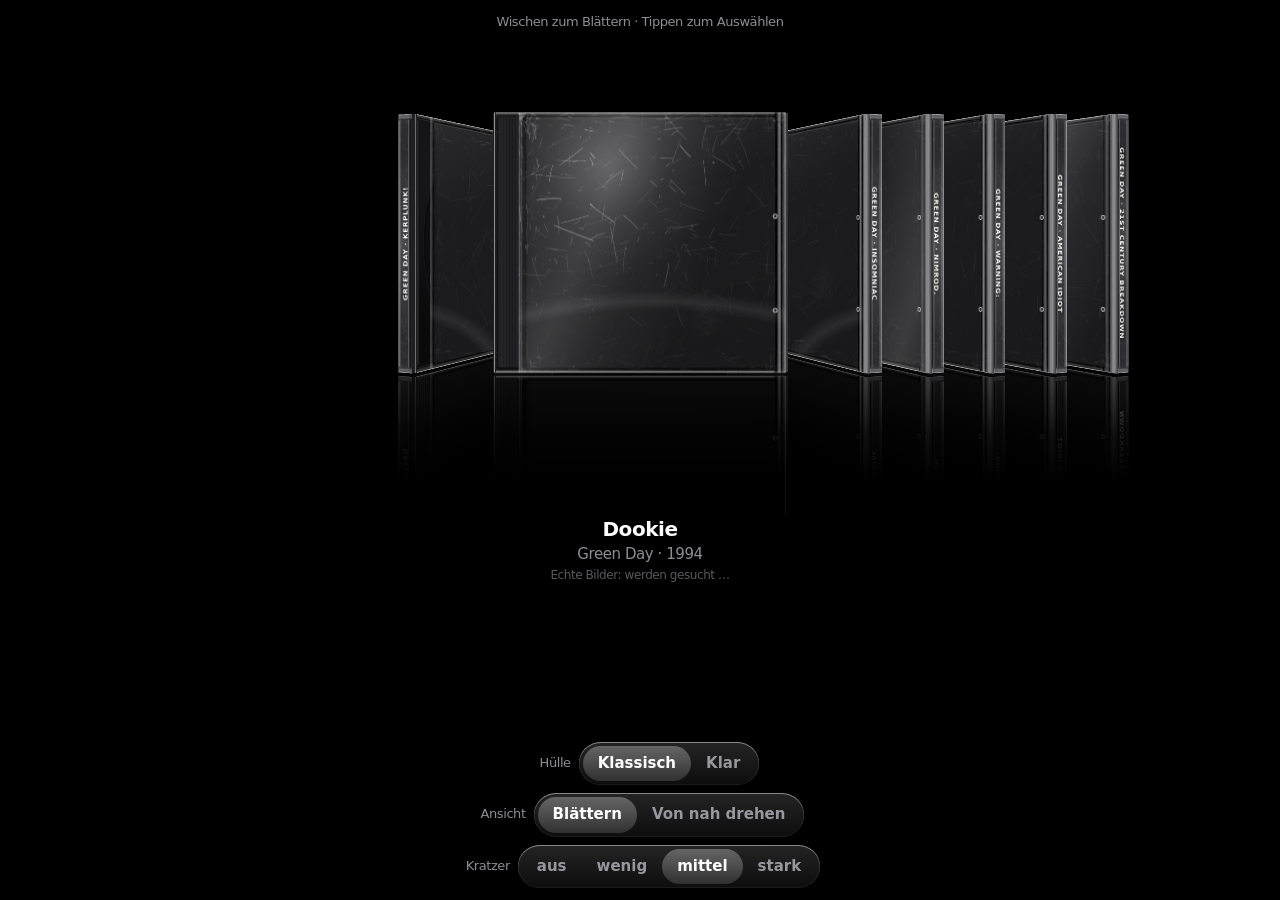
==== commit 5482139f: "Test: Bedienung in Ebenen – Auswählen, Wischen zum Umdrehen, Tippen zum Aufklappen, ins Dunkle tippe" ====
--- a/test/huelle.html
+++ b/test/huelle.html
@@ -22,9 +22,6 @@
   .info b { display: block; font-size: 20px; font-weight: 600; letter-spacing: -.45px; }
   .info span { font-size: 15px; color: rgba(235,235,245,.6); }
   .info small { display: block; margin: 3px 12px 0; font-size: 12px; color: rgba(235,235,245,.38); }
-  .acts { display: flex; justify-content: center; gap: 8px; margin-top: 9px; }
-  .acts button { border: 0; color: #fff; font-weight: 600; font-size: 14px; padding: 7px 14px; border-radius: 999px;
-    background: linear-gradient(180deg, rgba(255,255,255,.2), rgba(255,255,255,.08)); box-shadow: inset 0 1px .5px rgba(255,255,255,.42), inset 0 0 0 .5px rgba(255,255,255,.14); }
   .opts { position: absolute; left: 0; right: 0; bottom: calc(var(--safe-bottom) + 12px); display: flex; flex-direction: column; align-items: center; gap: 8px; }
   .row { display: flex; align-items: center; gap: 8px; }
   .row small { width: 50px; text-align: right; font-size: 13px; color: rgba(235,235,245,.6); }
@@ -38,10 +35,6 @@
     --sw: calc(var(--t) - var(--L) - var(--b)); --lw: calc(var(--L) - var(--b)); --bh: calc(var(--t) - var(--L));
     position: absolute; width: var(--w); height: var(--s); left: calc(var(--w) / -2); top: calc(var(--s) / -2);
     transform-style: preserve-3d; transition: transform .7s cubic-bezier(.3,1.1,.4,1); }
-  .item.flipped .jc { transform: rotateY(180deg) scale(1.3); }
-  .stage.inspect .item.flipped .jc { transform: rotateY(180deg); }
-  /* aufgeklappt: Deckel links, Unterteil rechts, beides zusammen mittig und leicht geneigt */
-  .item.open .jc { transform: translateX(calc(var(--w) * .5 * var(--osc, .8))) scale(var(--osc, .8)) rotateX(14deg); }
   .face { position: absolute; top: 0; height: 100%; -webkit-backface-visibility: hidden; backface-visibility: hidden; }
   .front, .back, .linner, .bframe, .trayp, .floor { left: calc(var(--b) - var(--e)); width: calc(100% - 2 * var(--b) + 2 * var(--e)); }
   .front { transform: translateZ(calc(var(--t) / 2)); }
@@ -338,10 +331,9 @@
 </style>
 </head>
 <body>
-<div class="top" id="hint">Wischen zum Blättern · Tippen zum Umdrehen</div>
+<div class="top" id="hint">Wischen zum Blättern · Tippen zum Auswählen</div>
 <div class="stage" id="stage"></div>
 <div class="info"><b id="t"></b><span id="u"></span><small id="src"></small>
-  <div class="acts"><button id="aFlip">Umdrehen</button><button id="aOpen">Öffnen</button><button id="aBook">Booklet</button></div>
 </div>
 <div class="opts">
   <div class="row"><small>Hülle</small>
@@ -609,7 +601,10 @@
     shown = cur;
     document.getElementById('t').textContent = ALBUMS[cur][0];
     document.getElementById('u').textContent = `Green Day · ${ALBUMS[cur][1]}`;
-    if (flipped >= 0 && flipped !== cur) { els[flipped].classList.remove('flipped'); els[flipped].firstElementChild.classList.remove('show-list'); flipped = -1; }
+    if (flipped >= 0 && flipped !== cur) {
+      const jc = els[flipped].firstElementChild;
+      els[flipped].classList.remove('flipped'); jc.classList.remove('show-list'); jc.style.transform = ''; flipped = -1; flipDeg = 0;
+    }
     if (opened >= 0 && opened !== cur) setOpen(opened, false);
     if (SCAN[cur]) ensureBook(cur).catch(() => {}); // Booklet schon vorbereiten, dann öffnet es sofort
     showSrc();
@@ -620,51 +615,89 @@
   cancelAnimationFrame(raf);
   const step = () => {
     const diff = target - pos;
-    if (Math.abs(diff) < 0.002) { pos = target; layout(); return; }
+    if (Math.abs(diff) < 0.002) {
+      pos = target; layout();
+      if (pendingFocus === target) { pendingFocus = -1; setFocus(target, true); } // angetipptes Album nach dem Hinfahren auswählen
+      return;
+    }
     pos += diff * 0.14; layout(); raf = requestAnimationFrame(step);
   };
   raf = requestAnimationFrame(step);
 }
 
-// ---------- Umdrehen, Aufklappen ----------
-function toggleFlip(i) {
-  if (opened === i) setOpen(i, false);
-  if (flipped >= 0) els[flipped].firstElementChild.classList.remove('show-list');
-  if (flipped === i) { els[i].classList.remove('flipped'); flipped = -1; updateActs(); return; }
-  if (flipped >= 0) els[flipped].classList.remove('flipped');
-  els[i].classList.add('flipped'); flipped = i;
-  const jc = els[i].firstElementChild; // umgedreht: Scan in voller Auflösung, damit die Schrift scharf ist
-  if (jc.dataset.big && !jc.dataset.bigOk) { // erst fertig laden, dann einwechseln – so wird die Rückseite nie kurz dunkel
-    const im = new Image();
-    im.onload = () => { jc.dataset.bigOk = '1'; jc.style.setProperty('--scan', `url("${jc.dataset.big}")`); };
-    im.src = jc.dataset.big;
-  }
-  updateActs();
+// ---------- Bedienung in Ebenen: Blättern → Ausgewählt → Aufgeklappt → Booklet ----------
+// Tippen auf ein Album wählt es aus (die anderen gleiten weg). Wischen dreht es um, Tippen klappt es auf,
+// Tippen auf das Booklet öffnet es. Tippen ins Dunkle geht immer eine Ebene zurück.
+let focused = -1, flipDeg = 0, pendingFocus = -1;
+const FOCUS_SCALE = 1.22;
+function jcTransform(i) {
+  const jc = els[i].firstElementChild;
+  if (opened === i) { // aufgeklappt: Deckel links, Unterteil rechts – beides zusammen mittig und leicht geneigt
+    const w = size() * 1.136, osc = Math.min(0.9, (stage.clientWidth * 0.96) / (2 * w));
+    jc.style.transform = `translateX(${(w * 0.5 * osc).toFixed(1)}px) scale(${osc.toFixed(3)}) rotateX(14deg)`;
+  } else if (focused === i || (mode === 'inspect' && i === clampI(Math.round(pos)))) {
+    jc.style.transform = `rotateY(${flipDeg}deg) scale(${mode === 'inspect' ? 1 : FOCUS_SCALE})`;
+  } else jc.style.transform = '';
+}
+const isBack = (deg) => Math.abs(Math.round(deg / 180)) % 2 === 1;
+function loadBigBack(jc) { // Rückseite in voller Auflösung, damit die Schrift scharf ist – erst fertig laden, dann einwechseln
+  if (!jc.dataset.big || jc.dataset.bigOk) return;
+  const im = new Image();
+  im.onload = () => { jc.dataset.bigOk = '1'; jc.style.setProperty('--scan', `url("${jc.dataset.big}")`); };
+  im.src = jc.dataset.big;
+}
+function setFlip(i, deg) {
+  flipDeg = deg;
+  const jc = els[i].firstElementChild;
+  if (isBack(deg)) { els[i].classList.add('flipped'); flipped = i; loadBigBack(jc); }
+  else { els[i].classList.remove('flipped'); jc.classList.remove('show-list'); if (flipped === i) flipped = -1; }
+  jcTransform(i);
+  setHint();
+}
+function setFocus(i, on) {
+  if (on) {
+    focused = i; flipDeg = 0;
+    jcTransform(i);
+    tweenOpen(1); // die anderen Hüllen gleiten weg
+  } else {
+    if (opened === i) setOpen(i, false);
+    focused = -1;
+    setFlip(i, isBack(flipDeg) ? flipDeg + 180 : flipDeg); // falls umgedreht: zurück auf die Vorderseite
+    flipDeg = 0;
+    jcTransform(i);
+    tweenOpen(0); // die anderen kommen zurück
+  }
+  setHint();
 }
 function setOpen(i, on) {
   const el = els[i];
   if (on) {
-    if (flipped === i) { el.classList.remove('flipped'); el.firstElementChild.classList.remove('show-list'); flipped = -1; }
+    if (isBack(flipDeg)) { // erst auf die Vorderseite drehen, dann aufklappen
+      setFlip(i, flipDeg + 180);
+      setTimeout(() => { if (focused === i && opened < 0) setOpen(i, true); }, 450);
+      return;
+    }
     if (opened >= 0 && opened !== i) setOpen(opened, false);
     el.classList.add('inner'); // Innenteile zuerst einblenden, dann aufklappen
     ensureBook(i).catch(() => {});
     requestAnimationFrame(() => requestAnimationFrame(() => el.classList.add('open')));
     opened = i;
-    tweenOpen(1);
   } else {
     el.classList.remove('open');
     if (opened === i) opened = -1;
-    tweenOpen(0);
     setTimeout(() => { if (!el.classList.contains('open')) el.classList.remove('inner'); }, 1000);
   }
-  updateActs();
-}
-function updateActs() {
-  const cur = clampI(Math.round(pos));
-  document.getElementById('aOpen').textContent = opened === cur ? 'Schließen' : 'Öffnen';
-  document.getElementById('aFlip').textContent = flipped === cur ? 'Vorderseite' : 'Umdrehen';
-  document.getElementById('aBook').textContent = 'Booklet';
-}
+  jcTransform(i);
+  setHint();
+}
+function setHint() {
+  const h = document.getElementById('hint');
+  if (mode === 'inspect') h.textContent = 'Ziehen zum Drehen · Tippen zum Umdrehen';
+  else if (opened >= 0) h.textContent = 'Booklet antippen zum Lesen · daneben tippen zum Zuklappen';
+  else if (focused >= 0) h.textContent = 'Wischen zum Umdrehen · Tippen zum Aufklappen · daneben zurück';
+  else h.textContent = 'Wischen zum Blättern · Tippen zum Auswählen';
+}
+function updateActs() { setHint(); }
 function pressButton(btn) {
   const jc = btn.closest('.jc');
   if (btn.dataset.btn === 'list') { jc.classList.toggle('show-list'); return; }
@@ -672,21 +705,22 @@
   h.textContent = '▶ In der App startet hier das Album bei Spotify';
   setTimeout(() => { h.textContent = old; }, 1800);
 }
-document.getElementById('aFlip').addEventListener('click', () => toggleFlip(clampI(Math.round(pos))));
-document.getElementById('aOpen').addEventListener('click', () => { const c = clampI(Math.round(pos)); setOpen(c, opened !== c); });
-document.getElementById('aBook').addEventListener('click', () => openBooklet());
 
 // ---------- Wischen und Tippen ----------
 let drag = null;
-stage.addEventListener('pointerdown', (e) => {
+// die ganze Seite hört zu (Tippen ins Dunkle zählt überall) – nur nicht die Einstellungen unten und das Booklet
+const ignore = (e) => !!e.target.closest('.opts, .bv');
+document.addEventListener('pointerdown', (e) => {
+  if (ignore(e)) return;
   cancelAnimationFrame(raf);
-  drag = { x: e.clientX, y: e.clientY, pos, rx, ry, lastX: e.clientX, lastT: performance.now(), vel: 0, moved: false,
-    item: e.target.closest('.item'), btn: e.target.closest('[data-btn]'), inLid: !!e.target.closest('.lidg') };
+  drag = { x: e.clientX, y: e.clientY, cx: e.clientX, pos, rx, ry, deg: flipDeg, lastX: e.clientX, lastT: performance.now(), vel: 0, moved: false,
+    item: e.target.closest('.item'), inJc: !!e.target.closest('.jc'), btn: e.target.closest('[data-btn]'), inLid: !!e.target.closest('.lidg') };
   try { stage.setPointerCapture(e.pointerId); } catch {}
 });
-stage.addEventListener('pointermove', (e) => {
+document.addEventListener('pointermove', (e) => {
   if (!drag) return;
   const dx = e.clientX - drag.x, dy = e.clientY - drag.y;
+  drag.cx = e.clientX;
   if (Math.abs(dx) > 6 || Math.abs(dy) > 6) drag.moved = true;
   if (mode === 'inspect') { // Hülle frei drehen, um Kanten, Schlitz und Kratzer anzuschauen
     ry = Math.max(-85, Math.min(85, drag.ry + dx * 0.45));
@@ -694,7 +728,14 @@
     layout();
     return;
   }
-  if (opened >= 0) return; // aufgeklappt wird nicht geblättert
+  if (opened >= 0) return; // aufgeklappt: nichts verschieben
+  if (focused >= 0) { // ausgewählt: die Hülle folgt beim Umdrehen dem Finger
+    if (!drag.moved) return;
+    const jc = els[focused].firstElementChild;
+    jc.style.transition = 'none';
+    jc.style.transform = `rotateY(${(drag.deg + dx * 0.6).toFixed(1)}deg) scale(${FOCUS_SCALE})`;
+    return;
+  }
   const s = size() * 0.3;
   pos = Math.max(-0.4, Math.min(ALBUMS.length - 0.6, drag.pos - dx / s));
   const now = performance.now(), dt = Math.max(1, now - drag.lastT);
@@ -705,24 +746,39 @@
 const end = () => {
   if (!drag) return;
   const d = drag; drag = null;
-  if (!d.moved && d.btn && d.btn.closest('.item.flipped')) { pressButton(d.btn); return; }
-  if (opened >= 0) { // aufgeklappt: Tippen auf den Deckel öffnet das Booklet, sonst zuklappen
-    if (!d.moved) { if (d.inLid) openBooklet(); else setOpen(opened, false); }
+  const tap = !d.moved, cur = clampI(Math.round(pos));
+  if (tap && d.btn && d.btn.closest('.item.flipped')) { pressButton(d.btn); return; }
+  if (mode === 'inspect') { if (tap) setFlip(cur, flipDeg + 180); return; }
+  if (opened >= 0) { // aufgeklappt: Booklet antippen = lesen, ins Dunkle = zuklappen
+    if (tap) { if (d.inLid) openBooklet(); else if (!d.inJc) setOpen(opened, false); }
     return;
   }
-  if (mode === 'inspect') { if (!d.moved) toggleFlip(clampI(Math.round(pos))); return; }
-  if (!d.moved) {
-    const i = d.item ? Number(d.item.dataset.i) : Math.round(pos);
-    if (i === Math.round(target) && Math.abs(pos - i) < 0.3) toggleFlip(i);
-    else { target = i; animate(); }
+  if (focused >= 0) {
+    const jc = els[focused].firstElementChild;
+    jc.style.transition = '';
+    if (tap) { if (d.inJc) setOpen(focused, true); else setFocus(focused, false); return; }
+    // Wischen: über die Hälfte gedreht oder kräftig gewischt → umdrehen (in Wischrichtung), sonst zurückfedern
+    const dx = d.cx - d.x, live = d.deg + dx * 0.6;
+    let to = Math.round(live / 180) * 180;
+    if (to === d.deg && Math.abs(dx) > 40) to = d.deg + Math.sign(dx) * 180;
+    setFlip(focused, to);
     return;
   }
+  // Blättern
+  if (tap) {
+    if (!d.item) return;
+    const i = Number(d.item.dataset.i);
+    if (i === Math.round(target) && Math.abs(pos - i) < 0.3) setFocus(i, true);
+    else { target = i; pendingFocus = i; animate(); } // erst hinfahren, dann auswählen
+    return;
+  }
+  pendingFocus = -1;
   target = clampI(Math.round(pos + Math.max(-6, Math.min(6, d.vel * 0.22))));
   animate();
 };
-stage.addEventListener('pointerup', end);
-stage.addEventListener('pointercancel', end);
-window.addEventListener('resize', layout);
+document.addEventListener('pointerup', end);
+document.addEventListener('pointercancel', end);
+window.addEventListener('resize', () => { layout(); if (focused >= 0) jcTransform(focused); });
 
 function seg(id, fn) {
   document.getElementById(id).addEventListener('click', (e) => {
@@ -1021,11 +1077,14 @@
 try { if (localStorage.getItem('regal-case') === 'clear') setCase('clear'); } catch {}
 seg('mode', (v) => {
   cancelAnimationFrame(raf);
+  const c0 = clampI(Math.round(pos));
+  if (focused >= 0) setFocus(focused, false);
   mode = v;
-  pos = target = clampI(Math.round(pos));
+  pos = target = c0;
   rx = 4; ry = -32;
+  setFlip(c0, 0);
   stage.classList.toggle('inspect', v === 'inspect');
-  document.getElementById('hint').textContent = v === 'inspect' ? 'Ziehen zum Drehen · Tippen zum Umdrehen' : 'Wischen zum Blättern · Tippen zum Umdrehen';
+  setHint();
   layout();
 });
 layout();
